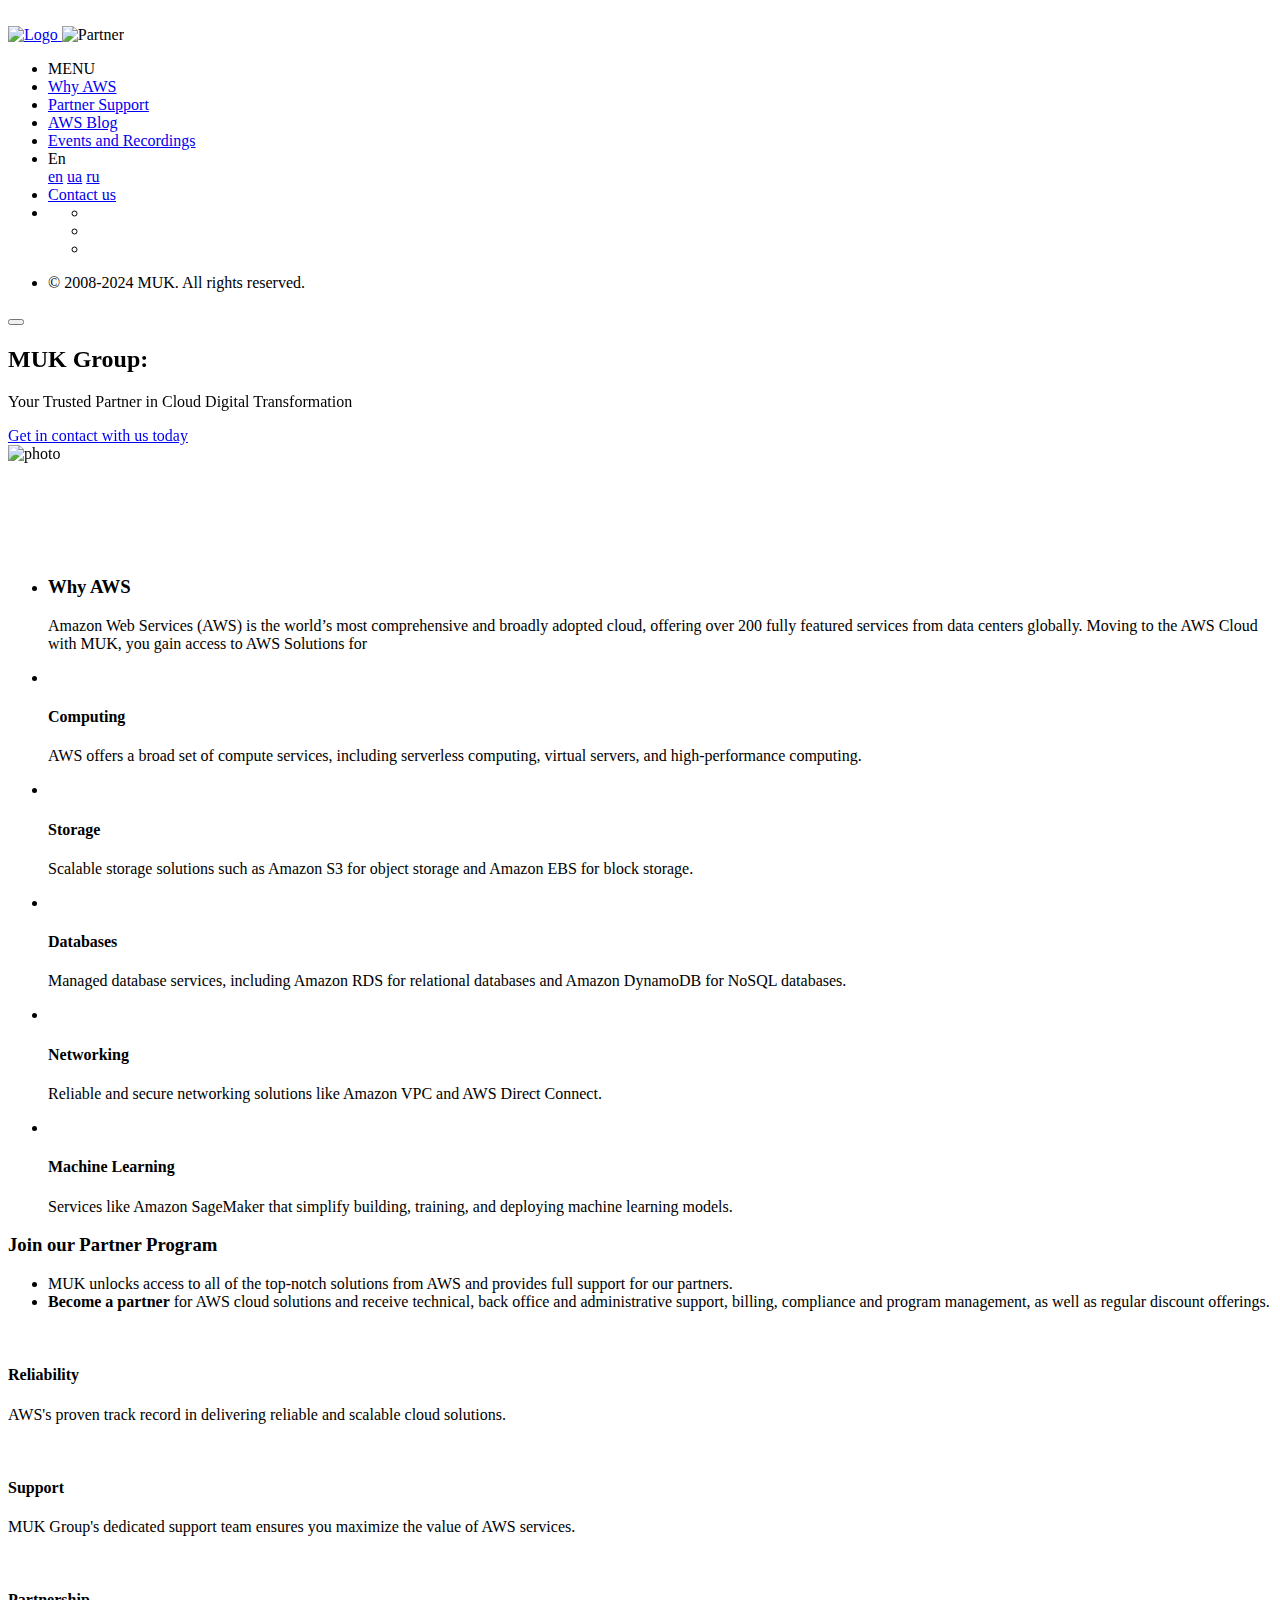
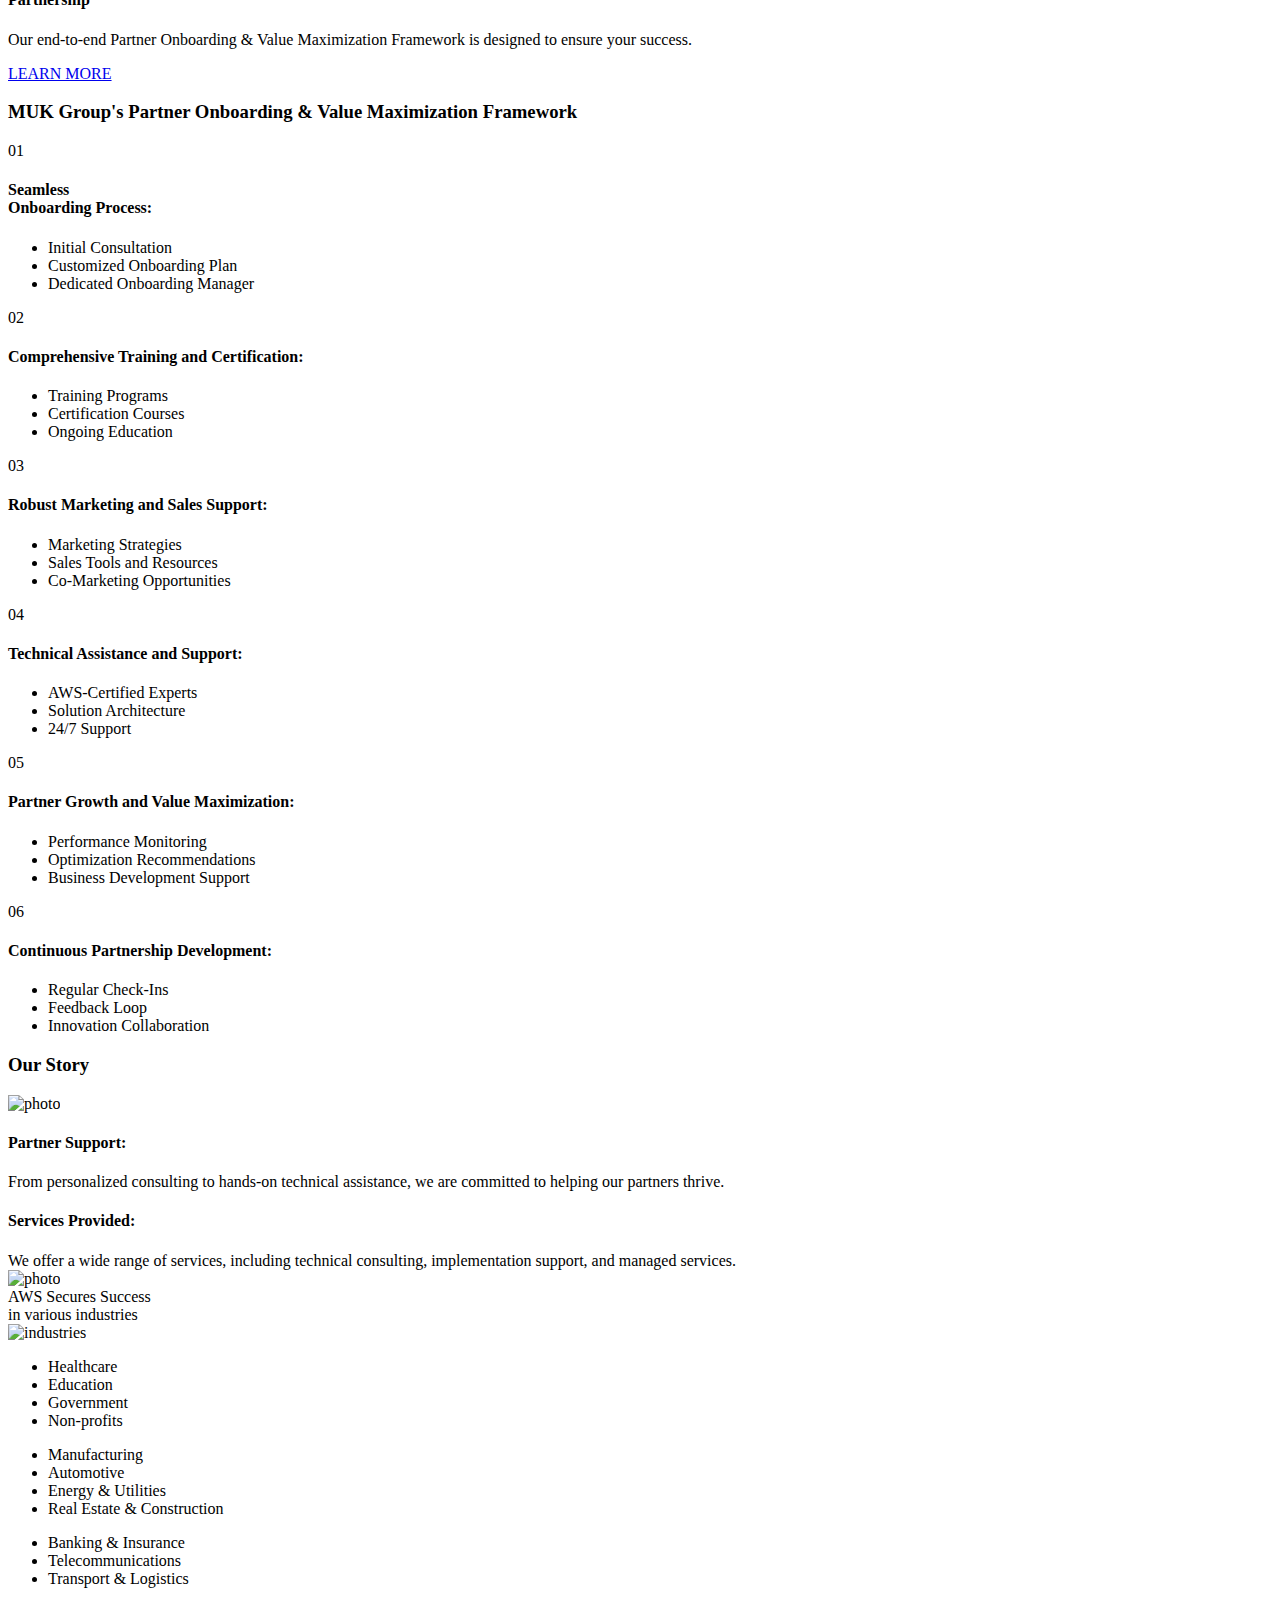
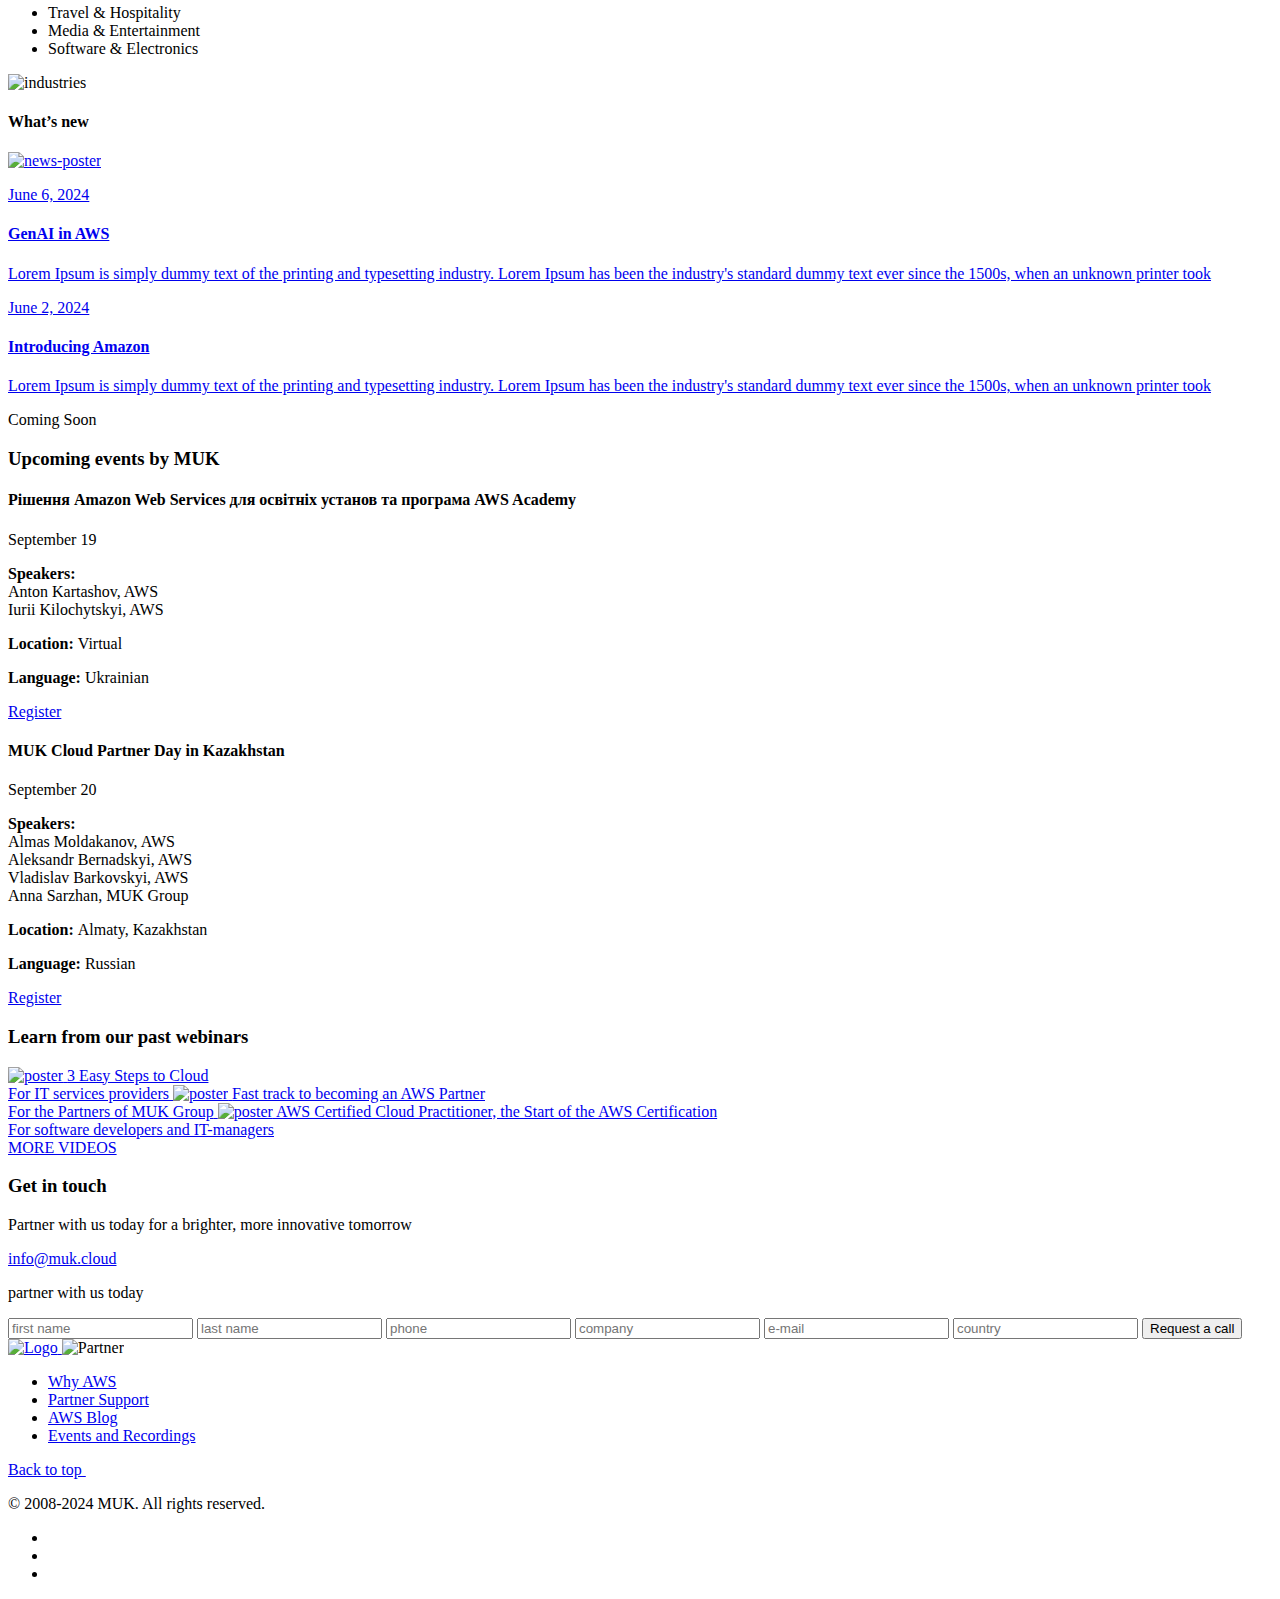
==== ru/index.html @ 234187ab "add post" ====
<!doctype html>
<html lang="en" class="">
<head>
    <meta charset="UTF-8">
    <meta name="viewport"
          content="width=device-width, user-scalable=no, initial-scale=1.0, maximum-scale=1.0, minimum-scale=1.0, viewport-fit=cover">
    <meta http-equiv="X-UA-Compatible" content="ie=edge">
    <link href="img/favicon.ico" rel="icon" sizes="32x32" type="image/icon">
    <title>MUK - Classics of distribution</title>
    <link rel="preconnect" href="https://fonts.googleapis.com">
    <link rel="preconnect" href="https://fonts.gstatic.com" crossorigin="">
    <link href="https://fonts.googleapis.com/css2?family=Space+Grotesk:wght@300..700&display=swap" rel="stylesheet">
    <link rel="stylesheet" href="https://cdn.jsdelivr.net/npm/swiper@11/swiper-bundle.min.css" />
    <link rel="stylesheet" href="css/main.css">
</head>
<body class="main">
<main class="blur_wrap">
    <div class="preloader"><img alt="" src="img/preloader.svg"></div>
    <div class="layout">
        <header class="header">
            <div class="container">
                <div class="header__logo-wrap">
                    <a href="/" class="header__logo" href="">
                        <img src="img/logo.svg" alt="Logo">
                    </a>
                    <img class="header__partners" src="img/partners.png" alt="Partner">
                </div>
                <div class="overflow"></div>
                <nav class="header__menu">
                    <ul>
                        <li class="header__menu-title mob">MENU</li>
                        <li class="header__menu-item">
                            <a class="header__link" href="#aws">Why AWS</a>
                        </li>
                        <li class="header__menu-item">
                            <a class="header__link" href="#program">Partner Support</a>
                        </li>
                        <li class="header__menu-item">
                            <a class="header__link" href="#news">AWS Blog</a>
                        </li>
                        <li class="header__menu-item">
                            <a class="header__link" href="#events">Events and Recordings</a>
                        </li>
                        <li class="header__menu-item">
                            <div class="lang__switcher">
                                <div class="lang">
                                    En
                                    <img class="lang__arrow" src="img/lang-arr.svg" alt="">
                                </div>
                                <div class="switcher">
                                    <a class="switcher__item" href="/">en</a>
                                    <a class="switcher__item" href="/ua">ua</a>
                                    <a class="switcher__item" href="/ru">ru</a>
                                </div>
                            </div>
                        </li>
                        <li class="header__menu-item">
                            <a class="header__link header__btn" href="#contact">Contact us</a>
                        </li>
                        <li class="header__menu-item header__menu-socials mob">
                            <ul class="socials">
                                <li class="social">
                                    <a class="social__link" href="https://www.facebook.com/MUKGROUP">
                                        <img class="social__img" src="img/social/fb.svg" alt="">
                                    </a>
                                </li>
                                <li class="social">
                                    <a class="social__link" href="https://twitter.com/muk_ua">
                                        <img class="social__img" src="img/social/tw.svg" alt="">
                                    </a>
                                </li>
                                <li class="social">
                                    <a class="social__link" href="https://www.youtube.com/user/MediaMuk">
                                        <img class="social__img" src="img/social/yt.svg" alt="">
                                    </a>
                                </li>
                            </ul>
                        </li>
                        <li class="header__menu-item mob">
                            <p class="copyright">© 2008-<span class="year">2024</span> MUK. All rights reserved.</p>
                        </li>
                    </ul>
                </nav>
                <button id="menu_btn" class="menu_btn">
                    <span></span>
                    <span></span>
                    <span></span>
                </button>
            </div>
        </header>
        <section id="hero" class="hero">
            <div class="container">
                <div class="swiper">
                    <div class="swiper-wrapper">
                        <div class="swiper-slide">
                            <div class="hero__slide hero__slide-1">
                                <h2 class="hero__title">MUK Group:</h2>
                                <p class="hero__text">Your Trusted Partner in Cloud Digital Transformation</p>
                                <a class="btn" href="#contact">Get in contact with us today</a>
                            </div>
                            <img class="hero__img" src="img/story-img-1.jpg" alt="photo" />
                        </div>
                        <div class="swiper-slide">
                            <div class="hero__slide hero__slide-2">
                                <h3 class="hero__title">Harness the Power of AWS</h3>
                                <p class="hero__text">to maximize impact for your customers</p>
                                <div class="hero__description-wrap">
                                    <p class="hero__description">
                                        <span class="accent">Scalability:</span> AWS provides scalable computing power, enabling businesses to grow and innovate without limitations.
                                    </p>
                                    <p class="hero__description">
                                        <span class="accent">Security:</span> With robust security features and compliance certifications, AWS ensures that data is protected, and operations are secure.
                                    </p>
                                    <p class="hero__description">
                                        <span class="accent">Innovation:</span> AWS offers a wide range of advanced technologies, like GenAI, Analytics, AI, Machine Learning, and IoT, to drive innovation and competitive advantage.
                                    </p>
                                    <a class="btn" href="#aws">Learn more about AWS</a>
                                </div>
                            </div>
                            <img class="hero__img" src="img/story-img-3.jpg" alt="photo" />
                        </div>
                        <div class="swiper-slide">
                            <div class="hero__slide hero__slide-3">
                                <h3 class="hero__title hero__title-small">Comprehensive Support and Resources from MUK Group</h3>
                                <ul class="hero__list">
                                    <li class="hero__list-item">Onboarding Support</li>
                                    <li class="hero__list-item">Training and Certification</li>
                                    <li class="hero__list-item">Marketing and Sales Support</li>
                                    <li class="hero__list-item">Technical Assistance</li>
                                </ul>
                                <a class="btn" href="#aws">More about Partner Program</a>
                            </div>
                            <img class="hero__img" src="img/story-img-2.jpg" alt="photo" />
                        </div>
                        <!-- <div class="swiper-slide">
                            <div class="hero__slide hero__slide-4">
                                <h3 class="hero__title hero__title-blog">Blog</h3>
                                <a class="btn" href="#blog">go to blog</a>
                            </div>
                            <picture class="hero__img hero__img-4">
                                <source srcset="img/webp/slider-img-4.webp" type="image/webp" />
                                <img src="img/to-webp/slider-img-4.png" alt="photo" />
                            </picture>
                        </div> -->
                    </div>
                    <div class="swiper-pagination"></div>
                </div>
            </div>
        </section>
        <section id="aws" class="aws">
            <div class="container">
                <ul class="aws__wrap">
                    <li class="aws__item">
                        <h3 class="section__title">Why AWS</h3>
                        <p class="aws__text">Amazon Web Services (AWS) is the world’s most comprehensive and broadly adopted cloud, offering over 200 fully featured services from data centers globally. Moving to the AWS Cloud with MUK, you gain access to AWS Solutions for</p>
                    </li>
                    <li class="aws__item">
                        <img class="aws__img" src="img/aws-img-1.png" alt="">
                        <h4 class="aws__title">Computing</h4>
                        <p class="aws__text">AWS offers a broad set of compute services, including serverless computing, virtual servers, and high-performance computing.</p>
                    </li>
                    <li class="aws__item">
                        <img class="aws__img" src="img/aws-img-2.png" alt="">
                        <h4 class="aws__title">Storage</h4>
                        <p class="aws__text">Scalable storage solutions such as Amazon S3 for object storage and Amazon EBS for block storage.</p>
                    </li>
                    <li class="aws__item">
                        <img class="aws__img" src="img/aws-img-3.png" alt="">
                        <h4 class="aws__title">Databases</h4>
                        <p class="aws__text">Managed database services, including Amazon RDS for relational databases and Amazon DynamoDB for NoSQL databases.</p>
                    </li>
                    <li class="aws__item">
                        <img class="aws__img" src="img/aws-img-4.png" alt="">
                        <h4 class="aws__title">Networking</h4>
                        <p class="aws__text">Reliable and secure networking solutions like Amazon VPC and AWS Direct Connect.</p>
                    </li>
                    <li class="aws__item">
                        <img class="aws__img" src="img/aws-img-5.png" alt="">
                        <h4 class="aws__title">Machine Learning</h4>
                        <p class="aws__text">Services like Amazon SageMaker that simplify building, training, and deploying machine learning models.</p>
                    </li>
                </ul>
            </div>
        </section>
        <section id="program" class="program">
            <div class="container">
                <div class="program__title">
                    <h3 class="section__title">Join our Partner Program</h3>
                    <div class="program__desc">
                        <ul>
                            <li>MUK unlocks access to all of the top-notch solutions from AWS and provides full support for our partners.</li>
                            <li><strong>Become a partner</strong> for AWS cloud solutions and receive technical, back office and administrative support, billing, compliance and program management, as well as regular discount offerings.</li>
                        </ul>
                    </div>
                </div>
                <div class="programs">
                    <div class="programs__item">
                        <img class="programs__item-img" src="img/programs-img-1.svg" alt="">
                        <h4 class="programs__item-title">Reliability</h4>
                        <p class="programs__item-text">AWS's proven track record in delivering reliable and scalable cloud solutions.</p>
                    </div>
                    <div class="programs__item">
                        <img class="programs__item-img" src="img/programs-img-2.svg" alt="">
                        <h4 class="programs__item-title">Support</h4>
                        <p class="programs__item-text">MUK Group's dedicated support team ensures you maximize the value of AWS services.</p>
                    </div>
                    <div class="programs__item">
                        <img class="programs__item-img" src="img/programs-img-3.svg" alt="">
                        <h4 class="programs__item-title">Partnership</h4>
                        <p class="programs__item-text">Our end-to-end Partner Onboarding & Value Maximization Framework is designed to ensure your success.</p>
                    </div>
                    <!-- <div class="programs__item"> -->
                        <a href="https://muksubscription-my.sharepoint.com/:p:/g/personal/pem_corp_muk_ua/EdEtdNfd3p1PqbN_0kCFxdkB5-fN3Gbi61ZU64SnehT67Q?e=J96WIm" target="_blank" class="programs__btn">
                            <span>LEARN MORE</span>
                        </a>
                    <!-- </div> -->
                </div>
            </div>
        </section>
        <section id="onboarding" class="onboarding">
            <div class="container">
                <h3 class="section__title">MUK Group's Partner Onboarding & Value Maximization Framework</h3>
                <div class="onboarding__wrap">
                    <div class="onboarding__item">
                        <p class="onboarding__item-numb">01</p>
                        <h4 class="onboarding__item-title">Seamless<br> Onboarding Process:</h4>
                        <ul class="onboarding__item-list">
                            <li>Initial Consultation</li>
                            <li>Customized Onboarding Plan</li>
                            <li>Dedicated Onboarding Manager</li>
                        </ul>
                    </div>
                    <div class="onboarding__line">
                        <span class="onboarding__item-dot onboarding__item-dot-l"></span>
                        <span class="onboarding__item-dot onboarding__item-dot-r"></span>
                    </div>
                    <div class="onboarding__item">
                        <p class="onboarding__item-numb">02</p>
                        <h4 class="onboarding__item-title">Comprehensive Training and Certification:</h4>
                        <ul class="onboarding__item-list">
                            <li>Training Programs</li>
                            <li>Certification Courses</li>
                            <li>Ongoing Education</li>
                        </ul>
                    </div>
                    <div class="onboarding__line desc">
                        <span class="onboarding__item-dot onboarding__item-dot-l"></span>
                        <span class="onboarding__item-dot onboarding__item-dot-r"></span>
                    </div>
                    <div class="onboarding__line-horizontal tablet onboarding__line-horizontal-1"></div>
                    <div class="onboarding__line mob">
                        <span class="onboarding__item-dot onboarding__item-dot-l"></span>
                        <span class="onboarding__item-dot onboarding__item-dot-r"></span>
                    </div>
                    <div class="onboarding__item">
                        <p class="onboarding__item-numb">03</p>
                        <h4 class="onboarding__item-title">Robust Marketing and Sales Support:</h4>
                        <ul class="onboarding__item-list">
                            <li>Marketing Strategies</li>
                            <li>Sales Tools and Resources</li>
                            <li>Co-Marketing Opportunities</li>
                        </ul>
                    </div>
                    <div class="onboarding__line-horizontal desc"></div>
                    <div class="onboarding__line tablet">
                        <span class="onboarding__item-dot onboarding__item-dot-l"></span>
                        <span class="onboarding__item-dot onboarding__item-dot-r"></span>
                    </div>
                    <div class="onboarding__line mob">
                        <span class="onboarding__item-dot onboarding__item-dot-l"></span>
                        <span class="onboarding__item-dot onboarding__item-dot-r"></span>
                    </div>
                    <div class="onboarding__item">
                        <p class="onboarding__item-numb">04</p>
                        <h4 class="onboarding__item-title">Technical Assistance and Support:</h4>
                        <ul class="onboarding__item-list">
                            <li>AWS-Certified Experts</li>
                            <li>Solution Architecture</li>
                            <li>24/7 Support</li>
                        </ul>
                    </div>
                    <div class="onboarding__line desc">
                        <span class="onboarding__item-dot onboarding__item-dot-l"></span>
                        <span class="onboarding__item-dot onboarding__item-dot-r"></span>
                    </div>
                    <div class="onboarding__line-horizontal tablet onboarding__line-horizontal-2"></div>
                    <div class="onboarding__line mob">
                        <span class="onboarding__item-dot onboarding__item-dot-l"></span>
                        <span class="onboarding__item-dot onboarding__item-dot-r"></span>
                    </div>
                    <div class="onboarding__item">
                        <p class="onboarding__item-numb">05</p>
                        <h4 class="onboarding__item-title">Partner Growth and Value Maximization:</h4>
                        <ul class="onboarding__item-list">
                            <li>Performance Monitoring</li>
                            <li>Optimization Recommendations</li>
                            <li>Business Development Support</li>
                        </ul>
                    </div>
                    <div class="onboarding__line">
                        <span class="onboarding__item-dot onboarding__item-dot-l"></span>
                        <span class="onboarding__item-dot onboarding__item-dot-r"></span>
                    </div>
                    <div class="onboarding__item">
                        <p class="onboarding__item-numb">06</p>
                        <h4 class="onboarding__item-title">Continuous Partnership Development:</h4>
                        <ul class="onboarding__item-list">
                            <li>Regular Check-Ins</li>
                            <li>Feedback Loop</li>
                            <li>Innovation Collaboration</li>
                        </ul>
                    </div>
                </div>
            </div>
        </section>
        <section id="story" class="story">
            <div class="container">
                <h3 class="section__title">Our Story</h3>
                <div class="story__wrap">
                    <div class="story__wrap-lc">
                        <img class="story__img" src="img/story-img-4.jpg" alt="photo">
                        <div class="story__desc">
                            <h4 class="story__desc-title">Partner Support:</h4>
                            <div class="story__desc-text">From personalized consulting to hands-on technical assistance, we are committed to helping our partners thrive.</div>
                        </div>
                    </div>
                    <div class="story__wrap-rc">
                        <div class="story__desc">
                            <h4 class="story__desc-title">Services Provided:</h4>
                            <div class="story__desc-text">We offer a wide range of services, including technical consulting, implementation support, and managed services.</div>
                        </div>
                        <img class="story__img" src="img/story-img-5.jpg" alt="photo">
                    </div>
                </div>
            </div>
        </section>
        <section id="industries" class="industries">
            <div class="container">
                <div class="industries__wrap">
                    <div class="industries__title">
                        <div class="section__title">AWS Secures Success</div>
                        <div class="section__subtitle">in various industries</div>
                        <img class="industries__img desc" src="img/industries-img.png" alt="industries">
                    </div>
                    <div class="industries__lists">
                        <ul class="industries__list">
                            <li>Healthcare</li>
                            <li>Education</li>
                            <li>Government</li>
                            <li>Non-profits</li>
                        </ul>
                        <ul class="industries__list">
                            <li>Manufacturing</li>
                            <li>Automotive</li>
                            <li>Energy & Utilities</li>
                            <li>Real Estate & Construction</li>
                        </ul>
                        <ul class="industries__list">
                            <li>Banking & Insurance</li>
                            <li>Telecommunications</li>
                            <li>Transport & Logistics</li>
                        </ul>
                        <ul class="industries__list">
                            <li>Travel & Hospitality</li>
                            <li>Media & Entertainment</li>
                            <li>Software & Electronics</li>
                        </ul>
                    </div>
                    <img class="industries__img tablet" src="img/industries-img.png" alt="industries">
                </div>
            </div>
        </section>
        <section id="news" class="news">
            <div class="container">
                <h4 class="section__title">What’s new</h4>
                <div class="news__wrap">
                    <a href="/" class="news__item">
                        <img class="news__item-poster" src="img/news-poster.jpg" alt="news-poster">
                        <div class="news__item-wrap">
                            <p class="news__item-date">June 6, 2024</p>
                            <h4 class="news__item-title">GenAI in AWS</h4>
                            <p class="news__item-text">Lorem Ipsum is simply dummy text of the printing and typesetting industry. Lorem Ipsum has been the industry's standard dummy text ever since the 1500s, when an unknown printer took</p>
                        </div>
                    </a>
                    <a href="/" class="news__item">
                        <div class="news__item-wrap">
                            <p class="news__item-date">June 2, 2024</p>
                            <h4 class="news__item-title">Introducing Amazon </h4>
                            <p class="news__item-text">Lorem Ipsum is simply dummy text of the printing and typesetting industry. Lorem Ipsum has been the industry's standard dummy text ever since the 1500s, when an unknown printer took</p>
                        </div>
                    </a>
                    <p class="news__soon">Coming Soon</p>
                </div>
            </div>
        </section>
        <section id="events" class="events">
            <div class="container">
                <h3 class="section__title">Upcoming events by MUK</h3>
                <div class="events__wrap">
                    <div class="event">
                        <div class="event__head">
                            <h4 class="event__title">Рішення Amazon Web Services для освітніх установ та програма AWS Academy</h4>
                            <p class="event__date">September 19</p>
                        </div>
                        <div class="event__body">
                            <p class="event__body-item">
                                <strong>Speakers:</strong><br>
                                Anton Kartashov, AWS<br>
                                Iurii Kilochytskyi, AWS
                            </p>
                            <p class="event__body-item">
                                <strong>Location: </strong>Virtual
                            </p>
                            <p class="event__body-item">
                                <strong>Language: </strong>Ukrainian
                            </p>
                            <div class="event__btn">
                                <a href="https://cloud.muk.ua/forms/webinar_AWS_Education/" target="_blank" class="btn">Register</a>
                            </div>
                        </div>
                    </div>
                    <div class="event">
                        <div class="event__head">
                            <h4 class="event__title">MUK Cloud Partner Day in Kazakhstan</h4>
                            <p class="event__date">September 20</p>
                        </div>
                        <div class="event__body">
                            <p class="event__body-item">
                                <strong>Speakers:</strong><br>
                                Almas Moldakanov, AWS<br>
                                Aleksandr Bernadskyi, AWS<br>
                                Vladislav Barkovskyi, AWS<br>
                                Anna Sarzhan, MUK Group
                            </p>
                            <p class="event__body-item">
                                <strong>Location: </strong>Almaty, Kazakhstan
                            </p>
                            <p class="event__body-item">
                                <strong>Language: </strong>Russian
                            </p>
                            <div class="event__btn">
                                <a href="https://cloud.muk.kz/forms/event_MUK_Cloud_Partner_Day_Kazakhstan_20_09_2024/" target="_blank" class="btn">Register</a>
                            </div>
                        </div>
                    </div>
                </div>
            </div>
        </section>
        <section id="webinars" class="webinars">
            <div class="container">
                <h3 class="section__title">Learn from our past webinars</h3>
                <div class="webinars__wrap">
                    <a href="https://www.youtube.com/watch?v=uBOk2qNlvO0" target="_blank" class="webinar">
                        <img class="webinar__poster" src="img/webinar-1.png" alt="poster">
                        <span class="webinar__title">3 Easy Steps to Cloud<br>
                            For IT services providers</span>
                    </a>
                    <a href="https://www.youtube.com/watch?v=GzRq-8MvQKo" target="_blank" class="webinar">
                        <img class="webinar__poster" src="img/webinar-2.png" alt="poster">
                        <span class="webinar__title">Fast track to becoming an AWS Partner<br>
                            For the Partners of MUK Group</span>
                    </a>
                    <a href="https://www.youtube.com/watch?v=m16ZLlcIFaA" target="_blank" class="webinar">
                        <img class="webinar__poster" src="img/webinar-3.png" alt="poster">
                        <span class="webinar__title">AWS Certified Cloud Practitioner, the Start of the AWS Certification<br>
                            For software developers and IT-managers</span>
                    </a>
                </div>
                <div class="webinars__btn">
                    <a href="https://www.youtube.com/@MediaMuk" class="btn">MORE VIDEOS</a>
                </div>
            </div>
        </section>
        <section id="contact" class="contact">
            <div class="container">
                <div class="contact__wrap">
                    <div class="contact__left">
                        <h3 class="section__title">Get in touch</h3>
                        <p class="contact__text">Partner with us today for a brighter, more innovative tomorrow</p>
                        <a href="mailto:info@muk.cloud" class="contact__mail">info@muk.cloud</a>
                    </div>
                    <div></div>
                    <form class="form" action="">
                        <p class="form__title">partner with us today</p>
                        <label class="input__wrap">
                            <input class="input" type="text" placeholder="first name">
                        </label>
                        <label class="input__wrap">
                            <input class="input" type="text" placeholder="last name">
                        </label>
                        <label class="input__wrap">
                            <input class="input" type="tel" placeholder="phone">
                        </label>
                        <label class="input__wrap">
                            <input class="input" type="text" placeholder="company">
                        </label>
                        <label class="input__wrap">
                            <input class="input" type="email" placeholder="e-mail">
                        </label>
                        <label class="input__wrap">
                            <input class="input" type="text" placeholder="country">
                        </label>
                        <button class="btn">Request a call</button>
                    </form>
                </div>
            </div>
        </section>
        <footer class="footer">
            <div class="container">
                <div class="footer__top">
                    <div class="footer__logo-wrap">
                        <a href="/" class="footer__logo" href="">
                            <img src="img/logo.svg" alt="Logo">
                        </a>
                        <img class="footer__partners" src="img/partners.png" alt="Partner">
                    </div>
                    <nav class="footer__menu">
                        <ul>
                            <li class="footer__menu-item">
                                <a class="footer__link" href="#aws">Why AWS</a>
                            </li>
                            <li class="footer__menu-item">
                                <a class="footer__link" href="#program">Partner Support</a>
                            </li>
                            <li class="footer__menu-item">
                                <a class="footer__link" href="#news">AWS Blog</a>
                            </li>
                            <li class="footer__menu-item">
                                <a class="footer__link" href="#events">Events and Recordings</a>
                            </li>
                        </ul>
                    </nav>
                    <a class="footer__link" href="#hero">
                        Back to top
                        <img class="toTop__arrow" src="img/lang-arr.svg" alt="">
                    </a>
                </div>
                <div class="footer__bottom">
                    <p class="copyright">© 2008-<span class="year">2024</span> MUK. All rights reserved.</p>
                    <ul class="socials">
                        <li class="social">
                            <a class="social__link" href="https://www.facebook.com/MUKGROUP">
                                <img class="social__img" src="img/social/fb.svg" alt="">
                            </a>
                        </li>
                        <li class="social">
                            <a class="social__link" href="https://twitter.com/muk_ua">
                                <img class="social__img" src="img/social/tw.svg" alt="">
                            </a>
                        </li>
                        <li class="social">
                            <a class="social__link" href="https://www.youtube.com/user/MediaMuk">
                                <img class="social__img" src="img/social/yt.svg" alt="">
                            </a>
                        </li>
                    </ul>
                </div>
            </div>
        </footer>
    </div>
</main>
<script src="js/jquery-3.7.1.min.js"></script>
<script src="js/modernizr-webp.js"></script>
<script src="https://cdn.jsdelivr.net/npm/swiper@11/swiper-bundle.min.js"></script>
<script src="js/index.js"></script>
</body>
</html>
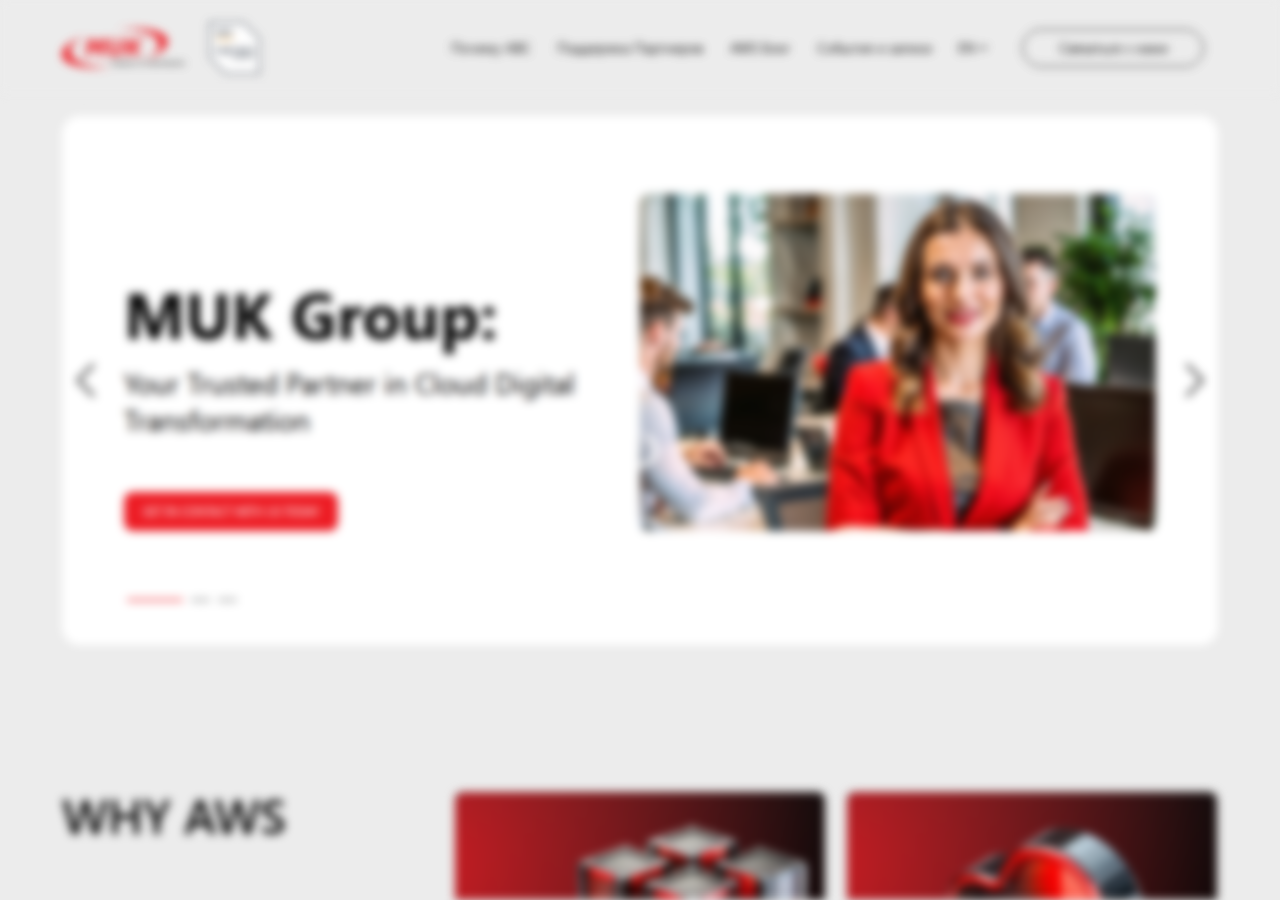
==== commit 1f1e5174: "05.10" ====
--- a/ru/index.html
+++ b/ru/index.html
@@ -5,47 +5,49 @@
     <meta name="viewport"
           content="width=device-width, user-scalable=no, initial-scale=1.0, maximum-scale=1.0, minimum-scale=1.0, viewport-fit=cover">
     <meta http-equiv="X-UA-Compatible" content="ie=edge">
-    <link href="img/favicon.ico" rel="icon" sizes="32x32" type="image/icon">
-    <title>MUK - Classics of distribution</title>
+    <link href="/img/favicon.ico" rel="icon" sizes="32x32" type="image/icon">
+    <title>Облачные Решения AWS и Услуги Поддержки | MUK Group</title>
+    <meta name="description" content="Предоставляет облачные решения AWS с комплексной технической, административной, биллинговой и программной поддержкой управления, а также эксклюзивными предложениями скидок. Повысьте эффективность своего бизнеса с помощью облачных технологий AWS | MUK Group">
+    <meta name="keywords" content="amazon cloud services aws, облачные решения, aws cloud computing, облачный сервис aws, amazon aws cloud services, aws cloud services, aws solutions, архитектура облачного решения aws, облачные решения aws, решение облачных вычислений, решение aws, облачная инфраструктура aws, облачные вычисления aws, облачные решения, aws cloud service, aws cloud platform, aws cloud products, amazon cloud solutions, aws cloud technologies, aws industry solutions, aws cloud solution, amazon web services solutions, aws cloud technology, aws что такое облачные вычисления, aws cloud environment, облачные сервисы aws, что такое облачные вычисления aws, aws computing, aws в облачных вычислениях, aws cloud compute, amazon cloud software, aws cloud system, amazon cloud provider, решения aws, aws cloud infrastructure services, aws infrastructure visualization, что такое aws в облаке вычисления, облачные технологии amazon, управляемые облачные сервисы aws, облачное решение amazon, облака aws, облачная инфраструктурная служба aws, облако amazon, сервисы aws cloud, управляемая облачная служба aws">
     <link rel="preconnect" href="https://fonts.googleapis.com">
     <link rel="preconnect" href="https://fonts.gstatic.com" crossorigin="">
     <link href="https://fonts.googleapis.com/css2?family=Space+Grotesk:wght@300..700&display=swap" rel="stylesheet">
     <link rel="stylesheet" href="https://cdn.jsdelivr.net/npm/swiper@11/swiper-bundle.min.css" />
-    <link rel="stylesheet" href="css/main.css">
+    <link rel="stylesheet" href="/css/main.css">
 </head>
 <body class="main">
 <main class="blur_wrap">
-    <div class="preloader"><img alt="" src="img/preloader.svg"></div>
+    <div class="preloader"><img alt="" src="/img/preloader.svg"></div>
     <div class="layout">
         <header class="header">
             <div class="container">
                 <div class="header__logo-wrap">
                     <a href="/" class="header__logo" href="">
-                        <img src="img/logo.svg" alt="Logo">
-                    </a>
-                    <img class="header__partners" src="img/partners.png" alt="Partner">
+                        <img src="/img/logo.svg" alt="Logo">
+                    </a>
+                    <img class="header__partners" src="/img/partners.png" alt="Partner">
                 </div>
                 <div class="overflow"></div>
                 <nav class="header__menu">
                     <ul>
-                        <li class="header__menu-title mob">MENU</li>
+                        <li class="header__menu-title mob">Меню</li>
                         <li class="header__menu-item">
-                            <a class="header__link" href="#aws">Why AWS</a>
+                            <a class="header__link" href="#aws">Почему АВС</a>
                         </li>
                         <li class="header__menu-item">
-                            <a class="header__link" href="#program">Partner Support</a>
+                            <a class="header__link" href="#program">Поддержка Партнеров</a>
                         </li>
                         <li class="header__menu-item">
-                            <a class="header__link" href="#news">AWS Blog</a>
+                            <a class="header__link" href="#news">AWS Блог</a>
                         </li>
                         <li class="header__menu-item">
-                            <a class="header__link" href="#events">Events and Recordings</a>
+                            <a class="header__link" href="#events">События и записи</a>
                         </li>
                         <li class="header__menu-item">
                             <div class="lang__switcher">
                                 <div class="lang">
                                     En
-                                    <img class="lang__arrow" src="img/lang-arr.svg" alt="">
+                                    <img class="lang__arrow" src="/img/lang-arr.svg" alt="">
                                 </div>
                                 <div class="switcher">
                                     <a class="switcher__item" href="/">en</a>
@@ -55,23 +57,23 @@
                             </div>
                         </li>
                         <li class="header__menu-item">
-                            <a class="header__link header__btn" href="#contact">Contact us</a>
+                            <a class="header__link header__btn" href="#contact">Связаться с нами</a>
                         </li>
                         <li class="header__menu-item header__menu-socials mob">
                             <ul class="socials">
                                 <li class="social">
                                     <a class="social__link" href="https://www.facebook.com/MUKGROUP">
-                                        <img class="social__img" src="img/social/fb.svg" alt="">
+                                        <img class="social__img" src="/img/social/fb.svg" alt="">
                                     </a>
                                 </li>
                                 <li class="social">
                                     <a class="social__link" href="https://twitter.com/muk_ua">
-                                        <img class="social__img" src="img/social/tw.svg" alt="">
+                                        <img class="social__img" src="/img/social/tw.svg" alt="">
                                     </a>
                                 </li>
                                 <li class="social">
                                     <a class="social__link" href="https://www.youtube.com/user/MediaMuk">
-                                        <img class="social__img" src="img/social/yt.svg" alt="">
+                                        <img class="social__img" src="/img/social/yt.svg" alt="">
                                     </a>
                                 </li>
                             </ul>
@@ -98,11 +100,11 @@
                                 <p class="hero__text">Your Trusted Partner in Cloud Digital Transformation</p>
                                 <a class="btn" href="#contact">Get in contact with us today</a>
                             </div>
-                            <img class="hero__img" src="img/story-img-1.jpg" alt="photo" />
+                            <img class="hero__img" src="/img/story-img-1.jpg" alt="photo" />
                         </div>
                         <div class="swiper-slide">
                             <div class="hero__slide hero__slide-2">
-                                <h3 class="hero__title">Harness the Power of AWS</h3>
+                                <h3 class="hero__title hero__title-small">Harness the Power of AWS</h3>
                                 <p class="hero__text">to maximize impact for your customers</p>
                                 <div class="hero__description-wrap">
                                     <p class="hero__description">
@@ -117,7 +119,7 @@
                                     <a class="btn" href="#aws">Learn more about AWS</a>
                                 </div>
                             </div>
-                            <img class="hero__img" src="img/story-img-3.jpg" alt="photo" />
+                            <img class="hero__img" src="/img/story-img-3.jpg" alt="photo" />
                         </div>
                         <div class="swiper-slide">
                             <div class="hero__slide hero__slide-3">
@@ -130,7 +132,7 @@
                                 </ul>
                                 <a class="btn" href="#aws">More about Partner Program</a>
                             </div>
-                            <img class="hero__img" src="img/story-img-2.jpg" alt="photo" />
+                            <img class="hero__img" src="/img/story-img-2.jpg" alt="photo" />
                         </div>
                         <!-- <div class="swiper-slide">
                             <div class="hero__slide hero__slide-4">
@@ -138,12 +140,14 @@
                                 <a class="btn" href="#blog">go to blog</a>
                             </div>
                             <picture class="hero__img hero__img-4">
-                                <source srcset="img/webp/slider-img-4.webp" type="image/webp" />
-                                <img src="img/to-webp/slider-img-4.png" alt="photo" />
+                                <source srcset="/img/webp/slider-img-4.webp" type="image/webp" />
+                                <img src="/img/to-webp/slider-img-4.png" alt="photo" />
                             </picture>
                         </div> -->
                     </div>
                     <div class="swiper-pagination"></div>
+                    <div class="swiper-button-next"></div>
+                    <div class="swiper-button-prev"></div>
                 </div>
             </div>
         </section>
@@ -155,27 +159,27 @@
                         <p class="aws__text">Amazon Web Services (AWS) is the world’s most comprehensive and broadly adopted cloud, offering over 200 fully featured services from data centers globally. Moving to the AWS Cloud with MUK, you gain access to AWS Solutions for</p>
                     </li>
                     <li class="aws__item">
-                        <img class="aws__img" src="img/aws-img-1.png" alt="">
+                        <img class="aws__img" src="/img/aws-img-1.png" alt="">
                         <h4 class="aws__title">Computing</h4>
                         <p class="aws__text">AWS offers a broad set of compute services, including serverless computing, virtual servers, and high-performance computing.</p>
                     </li>
                     <li class="aws__item">
-                        <img class="aws__img" src="img/aws-img-2.png" alt="">
+                        <img class="aws__img" src="/img/aws-img-2.png" alt="">
                         <h4 class="aws__title">Storage</h4>
                         <p class="aws__text">Scalable storage solutions such as Amazon S3 for object storage and Amazon EBS for block storage.</p>
                     </li>
                     <li class="aws__item">
-                        <img class="aws__img" src="img/aws-img-3.png" alt="">
+                        <img class="aws__img" src="/img/aws-img-3.png" alt="">
                         <h4 class="aws__title">Databases</h4>
                         <p class="aws__text">Managed database services, including Amazon RDS for relational databases and Amazon DynamoDB for NoSQL databases.</p>
                     </li>
                     <li class="aws__item">
-                        <img class="aws__img" src="img/aws-img-4.png" alt="">
+                        <img class="aws__img" src="/img/aws-img-4.png" alt="">
                         <h4 class="aws__title">Networking</h4>
                         <p class="aws__text">Reliable and secure networking solutions like Amazon VPC and AWS Direct Connect.</p>
                     </li>
                     <li class="aws__item">
-                        <img class="aws__img" src="img/aws-img-5.png" alt="">
+                        <img class="aws__img" src="/img/aws-img-5.png" alt="">
                         <h4 class="aws__title">Machine Learning</h4>
                         <p class="aws__text">Services like Amazon SageMaker that simplify building, training, and deploying machine learning models.</p>
                     </li>
@@ -195,22 +199,22 @@
                 </div>
                 <div class="programs">
                     <div class="programs__item">
-                        <img class="programs__item-img" src="img/programs-img-1.svg" alt="">
+                        <img class="programs__item-img" src="/img/programs-img-1.svg" alt="">
                         <h4 class="programs__item-title">Reliability</h4>
                         <p class="programs__item-text">AWS's proven track record in delivering reliable and scalable cloud solutions.</p>
                     </div>
                     <div class="programs__item">
-                        <img class="programs__item-img" src="img/programs-img-2.svg" alt="">
+                        <img class="programs__item-img" src="/img/programs-img-2.svg" alt="">
                         <h4 class="programs__item-title">Support</h4>
                         <p class="programs__item-text">MUK Group's dedicated support team ensures you maximize the value of AWS services.</p>
                     </div>
                     <div class="programs__item">
-                        <img class="programs__item-img" src="img/programs-img-3.svg" alt="">
+                        <img class="programs__item-img" src="/img/programs-img-3.svg" alt="">
                         <h4 class="programs__item-title">Partnership</h4>
                         <p class="programs__item-text">Our end-to-end Partner Onboarding & Value Maximization Framework is designed to ensure your success.</p>
                     </div>
                     <!-- <div class="programs__item"> -->
-                        <a href="https://muksubscription-my.sharepoint.com/:p:/g/personal/pem_corp_muk_ua/EdEtdNfd3p1PqbN_0kCFxdkB5-fN3Gbi61ZU64SnehT67Q?e=J96WIm" target="_blank" class="programs__btn">
+                        <a href="https://muksubscription-my.sharepoint.com/:b:/g/personal/pem_corp_muk_ua/EYVrD6OaDtVOq8iXVMzDdJEB2cJ1yJeqWO0C4jX8N1lMSA?e=IUnisT" target="_blank" class="programs__btn">
                             <span>LEARN MORE</span>
                         </a>
                     <!-- </div> -->
@@ -318,7 +322,7 @@
                 <h3 class="section__title">Our Story</h3>
                 <div class="story__wrap">
                     <div class="story__wrap-lc">
-                        <img class="story__img" src="img/story-img-4.jpg" alt="photo">
+                        <img class="story__img" src="/img/story-img-4.jpg" alt="photo">
                         <div class="story__desc">
                             <h4 class="story__desc-title">Partner Support:</h4>
                             <div class="story__desc-text">From personalized consulting to hands-on technical assistance, we are committed to helping our partners thrive.</div>
@@ -329,7 +333,7 @@
                             <h4 class="story__desc-title">Services Provided:</h4>
                             <div class="story__desc-text">We offer a wide range of services, including technical consulting, implementation support, and managed services.</div>
                         </div>
-                        <img class="story__img" src="img/story-img-5.jpg" alt="photo">
+                        <img class="story__img" src="/img/story-img-5.jpg" alt="photo">
                     </div>
                 </div>
             </div>
@@ -340,7 +344,7 @@
                     <div class="industries__title">
                         <div class="section__title">AWS Secures Success</div>
                         <div class="section__subtitle">in various industries</div>
-                        <img class="industries__img desc" src="img/industries-img.png" alt="industries">
+                        <img class="industries__img desc" src="/img/industries-img.png" alt="industries">
                     </div>
                     <div class="industries__lists">
                         <ul class="industries__list">
@@ -366,7 +370,7 @@
                             <li>Software & Electronics</li>
                         </ul>
                     </div>
-                    <img class="industries__img tablet" src="img/industries-img.png" alt="industries">
+                    <img class="industries__img tablet" src="/img/industries-img.png" alt="industries">
                 </div>
             </div>
         </section>
@@ -374,12 +378,12 @@
             <div class="container">
                 <h4 class="section__title">What’s new</h4>
                 <div class="news__wrap">
-                    <a href="/" class="news__item">
-                        <img class="news__item-poster" src="img/news-poster.jpg" alt="news-poster">
+                    <a href="blog/computer-intelligence.html" class="news__item">
+                        <img class="news__item-poster" src="/img/news-poster.jpg" alt="news-poster">
                         <div class="news__item-wrap">
-                            <p class="news__item-date">June 6, 2024</p>
-                            <h4 class="news__item-title">GenAI in AWS</h4>
-                            <p class="news__item-text">Lorem Ipsum is simply dummy text of the printing and typesetting industry. Lorem Ipsum has been the industry's standard dummy text ever since the 1500s, when an unknown printer took</p>
+                            <p class="news__item-date">October 10, 2024</p>
+                            <h4 class="news__item-title">Computer Intelligence: Generative Artificial Intelligence in AWS Solutions</h4>
+                            <p class="news__item-text">Artificial intelligence is gradually penetrating our lives in almost all spheres. A new development is generative artificial intelligence (GenAi), which allows not just the systematization and processing of information but also the creation of content. Let's understand what GenAi is and what Amazon Web Services can offer in this direction now.</p>
                         </div>
                     </a>
                     <a href="/" class="news__item">
@@ -451,17 +455,17 @@
                 <h3 class="section__title">Learn from our past webinars</h3>
                 <div class="webinars__wrap">
                     <a href="https://www.youtube.com/watch?v=uBOk2qNlvO0" target="_blank" class="webinar">
-                        <img class="webinar__poster" src="img/webinar-1.png" alt="poster">
+                        <img class="webinar__poster" src="/img/webinar-1.png" alt="poster">
                         <span class="webinar__title">3 Easy Steps to Cloud<br>
                             For IT services providers</span>
                     </a>
                     <a href="https://www.youtube.com/watch?v=GzRq-8MvQKo" target="_blank" class="webinar">
-                        <img class="webinar__poster" src="img/webinar-2.png" alt="poster">
+                        <img class="webinar__poster" src="/img/webinar-2.png" alt="poster">
                         <span class="webinar__title">Fast track to becoming an AWS Partner<br>
                             For the Partners of MUK Group</span>
                     </a>
                     <a href="https://www.youtube.com/watch?v=m16ZLlcIFaA" target="_blank" class="webinar">
-                        <img class="webinar__poster" src="img/webinar-3.png" alt="poster">
+                        <img class="webinar__poster" src="/img/webinar-3.png" alt="poster">
                         <span class="webinar__title">AWS Certified Cloud Practitioner, the Start of the AWS Certification<br>
                             For software developers and IT-managers</span>
                     </a>
@@ -480,28 +484,28 @@
                         <a href="mailto:info@muk.cloud" class="contact__mail">info@muk.cloud</a>
                     </div>
                     <div></div>
-                    <form class="form" action="">
+                    <form id="contact-form" class="form">
                         <p class="form__title">partner with us today</p>
                         <label class="input__wrap">
-                            <input class="input" type="text" placeholder="first name">
+                           <input class="input" type="text" name="firstName" placeholder="first name" required>
                         </label>
                         <label class="input__wrap">
-                            <input class="input" type="text" placeholder="last name">
+                           <input class="input" type="text" name="lastName" placeholder="last name" required>
                         </label>
                         <label class="input__wrap">
-                            <input class="input" type="tel" placeholder="phone">
+                           <input class="input" type="tel" name="phone" placeholder="phone" required>
                         </label>
                         <label class="input__wrap">
-                            <input class="input" type="text" placeholder="company">
+                           <input class="input" type="text" name="company" placeholder="company">
                         </label>
                         <label class="input__wrap">
-                            <input class="input" type="email" placeholder="e-mail">
+                           <input class="input" type="email" name="email" placeholder="e-mail" required>
                         </label>
                         <label class="input__wrap">
-                            <input class="input" type="text" placeholder="country">
+                           <input class="input" type="text" name="country" placeholder="country">
                         </label>
-                        <button class="btn">Request a call</button>
-                    </form>
+                        <button type="submit" class="btn">Request a call</button>
+                    </form>                   
                 </div>
             </div>
         </section>
@@ -510,9 +514,9 @@
                 <div class="footer__top">
                     <div class="footer__logo-wrap">
                         <a href="/" class="footer__logo" href="">
-                            <img src="img/logo.svg" alt="Logo">
+                            <img src="/img/logo.svg" alt="Logo">
                         </a>
-                        <img class="footer__partners" src="img/partners.png" alt="Partner">
+                        <img class="footer__partners" src="/img/partners.png" alt="Partner">
                     </div>
                     <nav class="footer__menu">
                         <ul>
@@ -532,7 +536,7 @@
                     </nav>
                     <a class="footer__link" href="#hero">
                         Back to top
-                        <img class="toTop__arrow" src="img/lang-arr.svg" alt="">
+                        <img class="toTop__arrow" src="/img/lang-arr.svg" alt="">
                     </a>
                 </div>
                 <div class="footer__bottom">
@@ -540,17 +544,17 @@
                     <ul class="socials">
                         <li class="social">
                             <a class="social__link" href="https://www.facebook.com/MUKGROUP">
-                                <img class="social__img" src="img/social/fb.svg" alt="">
+                                <img class="social__img" src="/img/social/fb.svg" alt="">
                             </a>
                         </li>
                         <li class="social">
                             <a class="social__link" href="https://twitter.com/muk_ua">
-                                <img class="social__img" src="img/social/tw.svg" alt="">
+                                <img class="social__img" src="/img/social/tw.svg" alt="">
                             </a>
                         </li>
                         <li class="social">
                             <a class="social__link" href="https://www.youtube.com/user/MediaMuk">
-                                <img class="social__img" src="img/social/yt.svg" alt="">
+                                <img class="social__img" src="/img/social/yt.svg" alt="">
                             </a>
                         </li>
                     </ul>
@@ -559,9 +563,10 @@
         </footer>
     </div>
 </main>
-<script src="js/jquery-3.7.1.min.js"></script>
-<script src="js/modernizr-webp.js"></script>
+<script src="/js/jquery-3.7.1.min.js"></script>
+<script src="/js/modernizr-webp.js"></script>
 <script src="https://cdn.jsdelivr.net/npm/swiper@11/swiper-bundle.min.js"></script>
-<script src="js/index.js"></script>
+<script type="text/javascript" src="https://cdn.emailjs.com/dist/email.min.js"></script>
+<script src="/js/index.js"></script>
 </body>
 </html>
--- a/css/main.css
+++ b/css/main.css
@@ -0,0 +1 @@
+/*! normalize.css v8.0.1 | MIT License | github.com/necolas/normalize.css */html{line-height:1.15;-webkit-text-size-adjust:100%}body{margin:0}main{display:block}h1{font-size:2em;margin:.67em 0}hr{-webkit-box-sizing:content-box;box-sizing:content-box;height:0;overflow:visible}pre{font-family:monospace,monospace;font-size:1em}a{background-color:rgba(0,0,0,0)}abbr[title]{border-bottom:none;text-decoration:underline;-webkit-text-decoration:underline dotted;text-decoration:underline dotted}b,strong{font-weight:bolder}code,kbd,samp{font-family:monospace,monospace;font-size:1em}small{font-size:80%}sub,sup{font-size:75%;line-height:0;position:relative;vertical-align:baseline}sub{bottom:-0.25em}sup{top:-0.5em}img{border-style:none;max-width:100%;height:auto}button,input,optgroup,select,textarea{font-family:inherit;font-size:100%;line-height:1.15;margin:0}button,input{overflow:visible}button,select{text-transform:none}button,[type=button],[type=reset],[type=submit]{-webkit-appearance:button}button::-moz-focus-inner,[type=button]::-moz-focus-inner,[type=reset]::-moz-focus-inner,[type=submit]::-moz-focus-inner{border-style:none;padding:0}button:-moz-focusring,[type=button]:-moz-focusring,[type=reset]:-moz-focusring,[type=submit]:-moz-focusring{outline:1px dotted ButtonText}fieldset{padding:.35em .75em .625em}legend{-webkit-box-sizing:border-box;box-sizing:border-box;color:inherit;display:table;max-width:100%;padding:0;white-space:normal}progress{vertical-align:baseline}textarea{overflow:auto}[type=checkbox],[type=radio]{-webkit-box-sizing:border-box;box-sizing:border-box;padding:0}[type=number]::-webkit-inner-spin-button,[type=number]::-webkit-outer-spin-button{height:auto}[type=search]{-webkit-appearance:textfield;outline-offset:-2px}[type=search]::-webkit-search-decoration{-webkit-appearance:none}::-webkit-file-upload-button{-webkit-appearance:button;font:inherit}details{display:block}summary{display:list-item}template{display:none}[hidden]{display:none}@font-face{font-family:"Segoe UI";src:url("../fonts/SegoeUI-Light.woff2") format("woff2"),url("../fonts/SegoeUI-Light.woff") format("woff");font-weight:300;font-style:normal;font-display:swap}@font-face{font-family:"Segoe UI";src:url("../fonts/SegoeUI-Bold.woff2") format("woff2"),url("../fonts/SegoeUI-Bold.woff") format("woff");font-weight:bold;font-style:normal;font-display:swap}@font-face{font-family:"Segoe UI";src:url("../fonts/SegoeUI.woff2") format("woff2"),url("../fonts/SegoeUI.woff") format("woff");font-weight:normal;font-style:normal;font-display:swap}@font-face{font-family:"Segoe UI";src:url("../fonts/SegoeUI-SemiBold.woff2") format("woff2"),url("../fonts/SegoeUI-SemiBold.woff") format("woff");font-weight:600;font-style:normal;font-display:swap}*{margin:0;padding:0;-webkit-box-sizing:border-box;box-sizing:border-box;-webkit-tap-highlight-color:rgba(0,0,0,0)}img{width:100%;height:auto;display:block}body,html{min-height:100%}html{background:#ececec;color:#000;line-height:1.2;font-family:"Segoe UI",sans-serif;-webkit-font-smoothing:antialiased;scroll-behavior:smooth;font-size:.6944444444vw}html.hide{display:block}html.hide .blur_wrap{background:rgba(0,0,0,0);position:relative;-webkit-filter:none;filter:none}html.hide .preloader{opacity:0;pointer-events:none}html.add-overflow{overflow:hidden}@media screen and (min-width: 1660px){html{font-size:.625vw}}@media screen and (max-width: 1024px){html{font-size:.8333333333vw}}@media screen and (max-width: 850px){html{font-size:1.3020833333vw}}@media screen and (max-width: 650px){html{font-size:3.125vw}}a{text-decoration:none}ul{margin:0;padding:0;list-style:none}.preloader{width:5em;height:5em;position:fixed;top:0;left:0;right:0;bottom:0;margin:auto;z-index:6;-webkit-transition:opacity .3s ease;transition:opacity .3s ease}.blur_wrap{position:absolute;right:0;bottom:0;left:0;top:0;-webkit-filter:blur(5px);filter:blur(5px);width:100%;min-height:100%;z-index:5;overflow:hidden}.layout{min-height:100vh;position:relative;z-index:2;-webkit-box-sizing:border-box;box-sizing:border-box;display:-webkit-box;display:-ms-flexbox;display:flex;-webkit-box-orient:vertical;-webkit-box-direction:normal;-ms-flex-direction:column;flex-direction:column}.container{position:relative;max-width:100%;width:130rem;margin:0 auto}@media screen and (max-width: 1024px){.container{padding:0 2rem}}@media screen and (max-width: 850px){.container{padding:0 3.4rem}}@media screen and (max-width: 650px){.container{padding:0 1.5rem}}.header{width:100%;position:fixed;padding:2.5rem 0 2.2rem;background:rgba(236,236,236,.4901960784);z-index:5;-webkit-transition:all ease-in .3s;transition:all ease-in .3s}.header.scrolled{padding:1.5rem 0 1.2rem;-webkit-box-shadow:0px -3px 8px 0px #000;box-shadow:0px -3px 8px 0px #000;-webkit-backdrop-filter:blur(20px);backdrop-filter:blur(20px)}.header .container{display:-webkit-box;display:-ms-flexbox;display:flex;-webkit-box-pack:justify;-ms-flex-pack:justify;justify-content:space-between;-webkit-box-align:center;-ms-flex-align:center;align-items:center}.header__logo{max-width:13.8rem;margin-right:2.7rem}.header__logo-wrap{display:-webkit-box;display:-ms-flexbox;display:flex;-webkit-box-pack:justify;-ms-flex-pack:justify;justify-content:space-between;-webkit-box-align:center;-ms-flex-align:center;align-items:center}@media screen and (max-width: 850px){.header__logo{max-width:10.4rem;margin-right:1.3rem}}@media screen and (max-width: 650px){.header__logo{max-width:8.4rem;margin-right:4.3rem}}.header__partners{width:5.8rem}@media screen and (max-width: 850px){.header__partners{width:4.3rem}}@media screen and (max-width: 650px){.header__partners{width:3.5rem}}.header__menu-title{text-align:center;font-size:9.1rem;font-weight:700;line-height:1;color:rgba(0,0,0,.1);margin:0 0 4.4rem}.header__menu ul{display:-webkit-box;display:-ms-flexbox;display:flex;-webkit-box-align:center;-ms-flex-align:center;align-items:center;list-style:none;padding:0;margin:0}.header__menu-item{font-size:clamp(12px,1.6rem,26px);font-weight:400;line-height:1;white-space:nowrap}.header__menu-item:not(:last-child){margin:0 1.5rem}@media screen and (max-width: 850px){.header__menu-item:not(:last-child){margin:0 .7rem 0}}@media screen and (max-width: 650px){.header__menu-item:not(:last-child){margin:0 .7rem 4.4rem}}@media screen and (max-width: 650px){.header__menu-item>.copyright{font-size:12px}}@media screen and (max-width: 850px){.header__menu-item{font-size:12px}}@media(max-width: 650px){.header__menu-item{font-size:16px;margin:0 .7rem 4.4rem}}.header__menu-socials{width:72%}.header__menu-socials .socials{width:100%;-webkit-box-orient:horizontal;-webkit-box-direction:normal;-ms-flex-direction:row;flex-direction:row;-ms-flex-pack:distribute;justify-content:space-around}@media(max-width: 650px){.header__menu{display:block;position:absolute;z-index:-1;top:37px;left:0;width:100%;height:100vh;opacity:0;padding:0 1.5rem 60px;-webkit-transition:opacity ease .3s;transition:opacity ease .3s;visibility:hidden}.header__menu ul{-webkit-box-orient:vertical;-webkit-box-direction:normal;-ms-flex-direction:column;flex-direction:column;background-color:#fff;border-radius:5px;width:100%}.header__menu.active-menu{visibility:visible;z-index:9;opacity:1}}.header__link{position:relative;color:#000}.header__link:before{content:"";display:block;position:absolute;bottom:-2px;left:50%;width:0%;height:1px;background-color:#000;-webkit-transform:translateX(-50%);-ms-transform:translateX(-50%);transform:translateX(-50%);-webkit-transition:all ease-in-out .3s;transition:all ease-in-out .3s}.header__link:hover:before{width:100%}.header__btn{display:block;position:relative;color:#000;padding:1.2rem 4rem;border:1px solid #000;border-radius:5rem;-webkit-transition:all ease-in-out .3s;transition:all ease-in-out .3s}.header__btn:before{display:none}.header__btn:hover{background-color:#000;color:#fff}@media screen and (max-width: 850px){.header__btn{padding:.9rem 3.1rem}}@media screen and (max-width: 650px){.header__btn{padding:.9rem 2.1rem}}.overflow{display:none;position:fixed;top:0;left:0;width:100vw;height:100vh;background:rgba(0,0,0,.6509803922);opacity:0;-webkit-transition:opacity ease .3s;transition:opacity ease .3s;z-index:5}.overflow.active{display:block;opacity:1}.menu_btn{display:none;-webkit-box-orient:vertical;-webkit-box-direction:normal;-ms-flex-direction:column;flex-direction:column;-webkit-box-pack:start;-ms-flex-pack:start;justify-content:flex-start;-webkit-box-align:start;-ms-flex-align:start;align-items:flex-start;padding:10px 7px;border:0px solid rgba(0,0,0,0);border-radius:5px;background-color:#fff;overflow:hidden;z-index:10}@media screen and (max-width: 650px){.menu_btn{display:-webkit-box;display:-ms-flexbox;display:flex}}.menu_btn>span{display:block;width:20px;height:2px;border-radius:50px;background-color:#000;margin-bottom:6px;-webkit-transition:all ease .3s;transition:all ease .3s}.menu_btn>span:last-child{width:15px;margin-bottom:0}.menu_btn.is-active>span:nth-child(1){-webkit-transform:translateY(8px) rotate(45deg);-ms-transform:translateY(8px) rotate(45deg);transform:translateY(8px) rotate(45deg)}.menu_btn.is-active>span:nth-child(2){opacity:0;-webkit-transform:translateX(8rem);-ms-transform:translateX(8rem);transform:translateX(8rem)}.menu_btn.is-active>span:nth-child(3){width:20px;-webkit-transform:translateY(-8px) rotate(-45deg);-ms-transform:translateY(-8px) rotate(-45deg);transform:translateY(-8px) rotate(-45deg)}.lang{display:-webkit-box;display:-ms-flexbox;display:flex;-webkit-box-pack:center;-ms-flex-pack:center;justify-content:center;-webkit-box-align:center;-ms-flex-align:center;align-items:center;text-transform:uppercase;cursor:pointer}.lang__switcher{position:relative;text-transform:uppercase;margin:0 .9rem 0 0}@media screen and (max-width: 850px){.lang__switcher{margin:0}}.lang__switcher .switcher{display:-webkit-box;display:-ms-flexbox;display:flex;-webkit-box-orient:vertical;-webkit-box-direction:normal;-ms-flex-direction:column;flex-direction:column;position:absolute;left:50%;-webkit-transform:translate(-50%, 10px);-ms-transform:translate(-50%, 10px);transform:translate(-50%, 10px);padding:1rem;background:#ececec;border-radius:.5rem;-webkit-box-shadow:0px 2px 8px 0px rgba(0,0,0,.3607843137);box-shadow:0px 2px 8px 0px rgba(0,0,0,.3607843137);opacity:0;visibility:hidden;-webkit-transition:opacity ease-in .3s;transition:opacity ease-in .3s}.lang__switcher .switcher.active{display:-webkit-box;display:-ms-flexbox;display:flex;opacity:1;visibility:visible}.lang__switcher .switcher__item{position:relative;color:#000}.lang__switcher .switcher__item:not(:last-child){margin-bottom:1rem}.lang__switcher .switcher__item:before{content:"";display:block;position:absolute;bottom:-2px;left:50%;width:0%;height:1px;background-color:#000;-webkit-transform:translateX(-50%);-ms-transform:translateX(-50%);transform:translateX(-50%);-webkit-transition:all ease-in-out .3s;transition:all ease-in-out .3s}.lang__switcher .switcher__item:hover:before{width:100%}.lang__arrow{display:inline-block;width:1rem;margin-left:.4rem}.lang:before{content:"";display:block;position:absolute;bottom:-2px;left:50%;width:0%;height:1px;background-color:#000;-webkit-transform:translateX(-50%);-ms-transform:translateX(-50%);transform:translateX(-50%);-webkit-transition:all ease-in-out .3s;transition:all ease-in-out .3s}.lang:hover:before{width:100%}.accent{color:#ed1c24}.hero{padding:13rem 0 6.4rem}@media screen and (max-width: 850px){.hero{padding:10.4rem 0 0}}@media screen and (max-width: 650px){.hero{padding:9.2rem 0 0}}.hero .swiper{width:100%;overflow:visible}.hero .swiper-slide{display:-webkit-box;display:-ms-flexbox;display:flex;-webkit-box-pack:start;-ms-flex-pack:start;justify-content:flex-start;-webkit-box-align:end;-ms-flex-align:end;align-items:flex-end;height:59.6rem;padding:5rem 7rem 12.9rem;background-color:#fff;border-radius:2rem;opacity:0;-webkit-transition:all ease-in-out .3s;transition:all ease-in-out .3s}.hero .swiper-slide-active{opacity:1}@media screen and (max-width: 850px){.hero .swiper-slide{height:41rem;padding:3.8rem 3.8rem 6.5rem}}@media screen and (max-width: 650px){.hero .swiper-slide{display:-webkit-box;display:-ms-flexbox;display:flex;-webkit-box-orient:vertical;-webkit-box-direction:normal;-ms-flex-direction:column;flex-direction:column;height:56rem;padding:3.8rem 3rem 6.5rem;border-radius:5px}}.hero .swiper-button-next,.hero .swiper-button-prev{color:#000}.hero .swiper-button-next:after,.hero .swiper-button-prev:after{font-size:34px}.hero .swiper-pagination-bullets{width:auto;height:2px;bottom:5.7rem;left:6.8rem}@media screen and (max-width: 850px){.hero .swiper-pagination-bullets{bottom:3.7rem;left:3.6rem}}.hero .swiper-pagination-bullets span{height:2px;width:19px;background-color:rgba(0,0,0,.5019607843);border-radius:2px;opacity:1;-webkit-transition:all ease-in-out .3s;transition:all ease-in-out .3s}.hero .swiper-pagination-bullets span.swiper-pagination-bullet-active{width:56.4px;background-color:#ed1c24}.hero__slide{width:50%}@media screen and (max-width: 650px){.hero__slide{width:100%}}.hero__slide-2 .hero__title.hero__title-small{margin-bottom:1.5rem}.hero__slide-2 .hero__text{margin-bottom:1rem}@media screen and (max-width: 850px){.hero__slide-2 .hero__title{font-size:3.2rem}.hero__slide-2 .hero__text{font-size:1.8rem}}@media screen and (max-width: 850px){.hero__slide-2 .hero__title{font-size:2.8rem}.hero__slide-2 .hero__text{font-size:1.6rem}}.hero__title{text-align:left;font-size:7.2rem;font-weight:700;line-height:1.2;margin-bottom:1.5rem}@media screen and (max-width: 850px){.hero__title{font-size:4.94rem}}@media screen and (max-width: 650px){.hero__title{font-size:3.9rem}}.hero__title-small{text-align:left;font-size:4.8rem;font-weight:700;line-height:1.1;margin-bottom:2.9rem}@media screen and (max-width: 850px){.hero__title-small{font-size:2.8rem}}@media screen and (max-width: 650px){.hero__title-small{font-size:2.4rem}}.hero__title-blog{margin-bottom:16.1rem}.hero__text{text-align:left;font-size:3.2rem;font-weight:400;line-height:1.3;margin-bottom:6rem}@media screen and (max-width: 850px){.hero__text{font-size:2.17rem}}@media screen and (max-width: 650px){.hero__text{font-size:1.76rem;margin-bottom:4.8rem}}.hero__description{font-size:12px;font-weight:400;color:#7a7878}.hero__description-wrap{display:grid;grid-template-columns:repeat(2, 1fr);grid-gap:1.5rem 1rem;-webkit-box-pack:end;-ms-flex-pack:end;justify-content:flex-end}@media screen and (max-width: 850px){.hero__description-wrap{grid-gap:0;grid-template-columns:repeat(1, 1fr)}}.hero__description .accent{display:block;font-size:14px;font-weight:700;margin-bottom:5px}@media screen and (min-width: 1920px){.hero__description .accent{font-size:1.4rem}}@media screen and (max-width: 850px){.hero__description .accent{font-size:12px}}@media screen and (min-width: 1920px){.hero__description{font-size:1.2rem}}@media screen and (max-width: 850px){.hero__description{font-size:10px;margin-bottom:1rem}}.hero__list{margin-bottom:2.5rem}.hero__list-item{display:-webkit-box;display:-ms-flexbox;display:flex;-webkit-box-align:center;-ms-flex-align:center;align-items:center;text-align:left;font-size:2.2rem;font-weight:400;line-height:1.3}.hero__list-item:not(:last-child){margin-bottom:1rem}.hero__list-item:before{content:"";display:block;position:relative;min-width:5.5px;height:5.5px;border-radius:5.5rem;background-color:#ed1c24;margin-right:9px}@media screen and (max-width: 850px){.hero__list-item{font-size:1.6rem}}.hero__img{width:50%;border-radius:1rem;margin-left:5rem}@media screen and (max-width: 650px){.hero__img{width:100%;margin-left:0;margin-bottom:1rem;-webkit-box-ordinal-group:0;-ms-flex-order:-1;order:-1}}.btn{display:-webkit-box;display:-ms-flexbox;display:flex;-webkit-box-pack:center;-ms-flex-pack:center;justify-content:center;-ms-flex-item-align:center;align-self:center;width:214px;font-size:12px;font-weight:400;line-height:1;color:#fff;text-transform:uppercase;padding:1.5rem 0;border-radius:1rem;background:#ed1c24}@media screen and (min-width: 1920px){.btn{width:21.4rem;font-size:1.2rem}}@media screen and (max-width: 850px){.btn{width:202px;padding:1rem 0;border-radius:.3rem}}.section__title{font-size:5.4rem;font-weight:600;line-height:5.4rem;color:#000;text-transform:uppercase}@media screen and (max-width: 850px){.section__title{font-size:5rem}}@media screen and (max-width: 650px){.section__title{font-size:3.4rem;line-height:1}}.section__subtitle{font-size:2.8rem;font-weight:600;line-height:3.64rem;color:#000;text-transform:uppercase}@media screen and (max-width: 650px){.section__subtitle{font-size:2.2rem;line-height:1.5}}.aws{padding:10rem 0 6.4rem}@media screen and (max-width: 850px){.aws{padding:6.4rem 0 6.4rem}}@media screen and (max-width: 650px){.aws{padding:6.4rem 0 2.6rem}}.aws__wrap{display:grid;grid-template-columns:repeat(3, 1fr);-webkit-box-pack:center;-ms-flex-pack:center;justify-content:center;grid-gap:2.3rem}@media screen and (max-width: 850px){.aws__wrap{grid-template-columns:repeat(2, 1fr)}}@media screen and (max-width: 650px){.aws__wrap{display:-webkit-box;display:-ms-flexbox;display:flex;-webkit-box-orient:vertical;-webkit-box-direction:normal;-ms-flex-direction:column;flex-direction:column;grid-template-columns:repeat(1, 1fr);grid-template-rows:repeat(4, 1fr);grid-gap:0}}.aws__item{margin-bottom:2rem;position:relative}.aws__item:first-child{display:-webkit-box;display:-ms-flexbox;display:flex;-webkit-box-orient:vertical;-webkit-box-direction:normal;-ms-flex-direction:column;flex-direction:column;-webkit-box-pack:justify;-ms-flex-pack:justify;justify-content:space-between}.aws__item:first-child .aws__text{width:100%;letter-spacing:.07em}@media screen and (max-width: 650px){.aws__item:first-child .aws__text{margin-top:1.1rem}}.aws__item:not(:first-child){padding:2rem 1px 2.2rem 3rem;background:linear-gradient(303.66deg, #000000 5.82%, #666666 278.52%);border:.05rem solid #e5e5e5;border-radius:1rem;overflow:hidden;z-index:1}@media screen and (max-width: 850px){.aws__item:not(:first-child){padding:1.1rem 1px 2.3rem 2.4rem}}.aws__item:not(:first-child)::before{content:"";display:block;position:absolute;top:0;bottom:0;left:0;right:0;background:url("../img/events-bg.png") top center/cover no-repeat;border-radius:1rem;pointer-events:none;z-index:0;-webkit-transition:all ease-in-out .3s;transition:all ease-in-out .3s}.aws__item:hover .aws__img{margin:0 5rem 1rem auto}.aws__img{position:relative;width:32.5rem;margin:0 0 1rem auto;-webkit-transition:all ease-in-out .4s;transition:all ease-in-out .4s;z-index:1}.aws__title{position:relative;text-align:left;font-size:clamp(18px,1.8rem,28px);font-weight:700;line-height:1.2;color:#fff;margin-bottom:1.1rem;z-index:1}.aws__text{position:relative;width:80%;text-align:left;font-size:clamp(14px,1.4rem,24px);font-weight:400;line-height:1.3;letter-spacing:.1em;color:#7a7878;z-index:1}@media(max-width: 650px){.aws__text{font-size:12px;line-height:1.4}}.program{padding:13.8rem 0 0}@media screen and (max-width: 850px){.program{padding:7.5rem 0 0}}@media screen and (max-width: 650px){.program{padding:3rem 0 0}}.program__title{width:100%;display:-webkit-box;display:-ms-flexbox;display:flex;-webkit-box-pack:justify;-ms-flex-pack:justify;justify-content:space-between;-webkit-box-align:start;-ms-flex-align:start;align-items:start}@media screen and (max-width: 850px){.program__title{-webkit-box-orient:vertical;-webkit-box-direction:normal;-ms-flex-direction:column;flex-direction:column}}.program .section__title{max-width:30.7%}@media screen and (max-width: 850px){.program .section__title{max-width:40%}}@media screen and (max-width: 650px){.program .section__title{max-width:80%}}.program__desc{padding:3rem 2.6rem 2.7rem 2.6rem;margin-top:.8rem;background:linear-gradient(303.66deg, #000000 5.82%, #666666 278.52%);border:.5px solid #e5e5e5;border-radius:1rem}@media screen and (max-width: 850px){.program__desc{margin-top:4rem}}@media screen and (max-width: 650px){.program__desc{margin-top:2rem}}.program__desc ul{list-style:disc;-webkit-padding-start:2.2rem;padding-inline-start:2.2rem}@media screen and (max-width: 650px){.program__desc ul{-webkit-padding-start:1rem;padding-inline-start:1rem}}.program__desc ul li{text-align:left;font-size:clamp(14px,1.6rem,24px);font-weight:400;line-height:1.4;color:#fff}.program__desc ul li:not(:last-child){margin-bottom:2.8rem}@media screen and (max-width: 650px){.program__desc ul li{font-size:14px}}.program .programs{display:grid;grid-template-columns:repeat(4, 1fr);-webkit-box-pack:center;-ms-flex-pack:center;justify-content:center;grid-gap:1.9rem;padding:8.2rem 0 0}@media screen and (max-width: 850px){.program .programs{grid-template-columns:repeat(2, 1fr);padding:2.5rem 0 0}}@media screen and (max-width: 650px){.program .programs{grid-template-columns:repeat(1, 1fr);grid-template-rows:repeat(4, 1fr)}}.program .programs__item{display:-webkit-box;display:-ms-flexbox;display:flex;-webkit-box-orient:vertical;-webkit-box-direction:normal;-ms-flex-direction:column;flex-direction:column;-webkit-box-pack:center;-ms-flex-pack:center;justify-content:center;position:relative;-webkit-box-align:center;-ms-flex-align:center;align-items:center;padding:4.2rem 3.2rem 3.3rem;background:linear-gradient(303.66deg, #000000 5.82%, #666666 278.52%);border:.05rem solid #e5e5e5;border-radius:1rem;overflow:hidden}@media screen and (max-width: 650px){.program .programs__item{padding:3rem 3.2rem 1rem}}.program .programs__item::before{content:"";display:block;position:absolute;top:0;bottom:0;left:0;right:0;background:url("../img/events-bg.png") top center/cover no-repeat;border-radius:1rem;pointer-events:none;-webkit-transition:all ease-in-out .3s;transition:all ease-in-out .3s}.program .programs__item-img{width:10rem;margin-bottom:2.5rem;z-index:1}.program .programs__item-title{text-align:center;font-size:2.2rem;font-weight:700;line-height:1.2;color:#fff;margin-bottom:1.2rem;z-index:1}.program .programs__item-text{text-align:center;font-size:clamp(14px,1.4rem,20px);font-weight:400;line-height:1.35;color:#fff;z-index:1}.program .programs__item:hover::before{bottom:-10rem}.program .programs__btn{display:-webkit-box;display:-ms-flexbox;display:flex;-webkit-box-pack:center;-ms-flex-pack:center;justify-content:center;-webkit-box-align:center;-ms-flex-align:center;align-items:center;text-align:center;position:relative;font-size:2.2rem;font-weight:700;line-height:1.1;color:#fff;background:linear-gradient(303.66deg, #000000 5.82%, #666666 278.52%);background-position:center;border:.05rem solid #e5e5e5;border-radius:1rem;-webkit-transition:all ease-out .3s;transition:all ease-out .3s}.program .programs__btn::before{content:"";display:block;position:absolute;top:0;bottom:0;left:0;right:0;background:radial-gradient(50% 50% at 50% 50%, rgba(237, 28, 36, 0.85) 0%, rgba(237, 28, 36, 0) 260%);background-position:center;border-radius:1rem;pointer-events:none;-webkit-transition:all ease-in-out .3s;transition:all ease-in-out .3s}.program .programs__btn span{display:-webkit-box;display:-ms-flexbox;display:flex;-webkit-box-pack:center;-ms-flex-pack:center;justify-content:center;-webkit-box-align:center;-ms-flex-align:center;align-items:center;position:relative}.program .programs__btn span:after{content:"";display:block;position:absolute;width:.9rem;height:2.4rem;left:106%;background:url("../img/learn-more-arrow.svg") center/contain no-repeat;-webkit-transition:all ease-in-out .3s;transition:all ease-in-out .3s}.program .programs__btn:hover::before{background-size:105% 105%}.program .programs__btn:hover span:after{left:112%}.onboarding{padding:16.6rem 0 6.4rem}@media screen and (max-width: 850px){.onboarding{padding:20.2rem 0 1.2rem}}@media screen and (max-width: 650px){.onboarding{padding:7.2rem 0 7.4rem}}.onboarding .section__title{max-width:65%}@media screen and (max-width: 850px){.onboarding .section__title{max-width:100%}}.onboarding__wrap{display:grid;grid-template-columns:29.3rem auto 29.3rem auto 29.3rem;grid-template-rows:repeat(3, auto);padding:8.2rem 0 0}@media screen and (max-width: 850px){.onboarding__wrap{grid-template-columns:31.3rem auto 31.3rem;grid-template-rows:repeat(2, auto)}}@media screen and (max-width: 650px){.onboarding__wrap{display:-webkit-box;display:-ms-flexbox;display:flex;-webkit-box-orient:vertical;-webkit-box-direction:normal;-ms-flex-direction:column;flex-direction:column;padding:3.1rem 0 0}}.onboarding__item{display:-webkit-box;display:-ms-flexbox;display:flex;-webkit-box-orient:vertical;-webkit-box-direction:normal;-ms-flex-direction:column;flex-direction:column;-webkit-box-pack:start;-ms-flex-pack:start;justify-content:flex-start;position:relative;-webkit-box-align:start;-ms-flex-align:start;align-items:flex-start;padding:2.1rem 1.2rem 2.3rem 2.2rem;background:linear-gradient(303.66deg, #000000 5.82%, #666666 278.52%);border:.05rem solid #e5e5e5;border-radius:1rem;overflow:hidden;z-index:1}@media screen and (max-width: 850px){.onboarding__item{padding:2.4rem 1.2rem 3.2rem 2.2rem}}@media screen and (max-width: 650px){.onboarding__item{padding:2.4rem 1.2rem 2rem 2.2rem}}.onboarding__item::before{content:"";display:block;position:absolute;top:0;bottom:0;left:0;right:0;background:url("../img/events-bg.png") top center/cover no-repeat;opacity:.8;border-radius:1rem;pointer-events:none;-webkit-transition:all ease-in-out .3s;transition:all ease-in-out .3s}.onboarding__item:hover::before{bottom:-10rem}.onboarding__item-numb{text-align:left;font-size:5.4rem;font-weight:700;line-height:1;color:rgba(237,28,36,.5490196078);margin-bottom:4.8rem;z-index:1}@media screen and (max-width: 850px){.onboarding__item-numb{margin-bottom:5.3rem}}@media screen and (max-width: 650px){.onboarding__item-numb{margin-bottom:4rem}}.onboarding__item-title{text-align:left;font-size:2.2rem;font-weight:700;line-height:1.3;color:#fff;margin-bottom:.6rem;z-index:1}@media screen and (max-width: 850px){.onboarding__item-title{margin-bottom:1rem}}@media screen and (max-width: 650px){.onboarding__item-title{margin-bottom:.5rem}}.onboarding__item-list{text-align:left;font-size:clamp(14px,1.4rem,20px);font-weight:400;line-height:1.95;color:#fff;list-style:disc;padding-left:.9rem;z-index:1}.onboarding__item-dot{display:block;position:absolute;width:.8rem;height:.8rem;border-radius:.8rem;background-color:#000;z-index:0}.onboarding__item-dot-r{top:50%;right:-0.4rem;-webkit-transform:translateY(-50%);-ms-transform:translateY(-50%);transform:translateY(-50%)}@media screen and (max-width: 650px){.onboarding__item-dot-r{top:auto;bottom:0;left:50%;-webkit-transform:translate(-40%, 50%);-ms-transform:translate(-40%, 50%);transform:translate(-40%, 50%)}}.onboarding__item-dot-l{top:50%;left:-0.4rem;-webkit-transform:translateY(-50%);-ms-transform:translateY(-50%);transform:translateY(-50%)}@media screen and (max-width: 650px){.onboarding__item-dot-l{top:0;left:50%;-webkit-transform:translate(-40%, -50%);-ms-transform:translate(-40%, -50%);transform:translate(-40%, -50%)}}.onboarding__line{display:-webkit-box;display:-ms-flexbox;display:flex;position:relative;-webkit-box-align:center;-ms-flex-align:center;align-items:center;z-index:0}.onboarding__line:before{content:"";display:block;height:.5px;width:100%;background-color:#000}.onboarding__line-horizontal{height:8.9rem;grid-area:2/1/3/6;background:url("../img/horizontal-line.svg") center/contain no-repeat;margin:-0.4rem 0}@media screen and (max-width: 850px){.onboarding__line-horizontal.tablet.onboarding__line-horizontal{height:8.1rem;background:url("../img/horizontal-line-tablet.svg") center/contain no-repeat}.onboarding__line-horizontal.tablet.onboarding__line-horizontal-1{grid-area:2/1/2/4}.onboarding__line-horizontal.tablet.onboarding__line-horizontal-2{grid-area:4/1/4/4}}@media screen and (max-width: 650px){.onboarding__line{display:-webkit-box;display:-ms-flexbox;display:flex;-webkit-box-pack:center;-ms-flex-pack:center;justify-content:center;height:6.3rem}.onboarding__line::before{height:6.3rem;width:.5px}}.onboarding .desc{display:-webkit-box;display:-ms-flexbox;display:flex}@media screen and (max-width: 850px){.onboarding .desc{display:none}}.onboarding .tablet{display:none}@media screen and (max-width: 850px){.onboarding .tablet{display:-webkit-box;display:-ms-flexbox;display:flex}}@media screen and (max-width: 650px){.onboarding .tablet{display:none}}.onboarding .mob{display:none}@media screen and (max-width: 650px){.onboarding .mob{display:-webkit-box;display:-ms-flexbox;display:flex}}.story{padding:13.7rem 0 0}@media screen and (max-width: 850px){.story{padding:15.9rem 0 0}}@media screen and (max-width: 650px){.story{padding:6rem 0 0}}.story__wrap{display:grid;grid-template-columns:repeat(2, 1fr);-webkit-box-pack:center;-ms-flex-pack:center;justify-content:center;grid-gap:1.9rem;padding:2.7rem 0 0}@media screen and (max-width: 850px){.story__wrap{grid-template-columns:repeat(1, 1fr)}}@media screen and (max-width: 650px){.story__wrap{padding:2.4rem 0 0}}.story__wrap-lc,.story__wrap-rc{display:-webkit-box;display:-ms-flexbox;display:flex;-webkit-box-orient:vertical;-webkit-box-direction:normal;-ms-flex-direction:column;flex-direction:column;background:#fff;border-radius:1rem}.story__wrap-lc .story__img{margin-bottom:1.8rem}@media screen and (max-width: 850px){.story__wrap-lc .story__img{-webkit-box-ordinal-group:0;-ms-flex-order:-1;order:-1;margin:0 0 2.2rem}}@media screen and (max-width: 650px){.story__wrap-lc .story__img{margin:0 0 .8rem}}.story__wrap-rc .story__img{margin-top:1.8rem}@media screen and (max-width: 850px){.story__wrap-rc .story__img{-webkit-box-ordinal-group:0;-ms-flex-order:-1;order:-1;margin:0 0 2.2rem}}@media screen and (max-width: 650px){.story__wrap-rc .story__img{margin:0 0 .8rem}}.story__img{border-radius:1rem;pointer-events:none}.story__desc{padding:3.6rem 15.2rem 4.6rem 4.2rem;background:#fff;border-radius:1rem}@media screen and (max-width: 850px){.story__desc{padding:3.6rem 8.7rem 3.3rem 4.7rem}}@media screen and (max-width: 650px){.story__desc{padding:2.6rem 2rem}}.story__desc-title{text-align:left;font-size:2.2rem;font-weight:700;line-height:1.1;color:#ed1c24;margin-bottom:2.4rem}@media screen and (max-width: 850px){.story__desc-title{margin-bottom:1.2rem}}.story__desc-text{text-align:left;font-size:clamp(14px,1.6rem,26px);font-weight:400;line-height:1.5;letter-spacing:.1em;color:#000}@media screen and (max-width: 650px){.story__desc-text{line-height:1.3}}.industries{padding:14rem 0 5.8rem}@media screen and (max-width: 850px){.industries{padding:5.8rem 0}}@media screen and (max-width: 650px){.industries{padding:5.8rem 0 1.4rem}}.industries__wrap{display:grid;grid-template-columns:1fr 1.05fr;-webkit-box-pack:center;-ms-flex-pack:center;justify-content:center;position:relative;grid-gap:1rem;padding:11rem 5.9rem 0 4.2rem;background:linear-gradient(303.66deg, #000000 5.82%, #666666 278.52%);border:.5px solid #e5e5e5;border-radius:1rem;overflow:hidden}@media screen and (max-width: 850px){.industries__wrap{padding:7rem 3.6rem 0 3.4rem;grid-template-columns:1fr}}@media screen and (max-width: 650px){.industries__wrap{padding:3.9rem 1.3rem 21rem}}.industries__wrap:before,.industries__wrap:after{content:"";display:block;position:absolute;z-index:0}.industries__wrap:before{top:0;right:0;width:53rem;height:32.1rem;background:url("../img/industries-bg-1.png") top right/53rem 32.1rem no-repeat}.industries__wrap:after{bottom:0;left:0;width:86.4rem;height:50rem;background:url("../img/industries-bg-2.png") top right/86.4rem 50rem no-repeat}.industries__title{z-index:1}@media screen and (max-width: 850px){.industries__title{width:60%;margin-bottom:6.2rem}}@media screen and (max-width: 650px){.industries__title{width:100%;margin-bottom:2.8rem}}.industries__img{min-width:104%;margin:-0.7rem 0 0 -4.2rem;z-index:1}@media screen and (max-width: 850px){.industries__img{min-width:115%;margin:-5rem 0 -0.6rem -5.8rem}}@media screen and (max-width: 650px){.industries__img{position:absolute;bottom:0;left:-29%;min-width:47rem;margin:0}}.industries .section__title{color:#fff}.industries .section__subtitle{color:#fff}.industries__lists{display:grid;grid-template-columns:repeat(2, 1fr);grid-template-rows:1.15fr 1fr;-webkit-box-pack:center;-ms-flex-pack:center;justify-content:center;grid-gap:0rem 4.8rem;z-index:1}@media screen and (max-width: 650px){.industries__lists{display:-webkit-box;display:-ms-flexbox;display:flex;-webkit-box-orient:vertical;-webkit-box-direction:normal;-ms-flex-direction:column;flex-direction:column}}@media screen and (max-width: 850px){.industries__list{margin-bottom:6.4rem}}@media screen and (max-width: 650px){.industries__list{margin-bottom:5.4rem}}.industries__list li{display:-webkit-box;display:-ms-flexbox;display:flex;-webkit-box-pack:start;-ms-flex-pack:start;justify-content:flex-start;-webkit-box-align:center;-ms-flex-align:center;align-items:center;text-align:left;font-size:1.8rem;font-weight:700;line-height:1.2;color:#fff}.industries__list li:not(:last-child){margin-bottom:2.4rem}.industries__list li:before{content:"";display:block;position:relative;width:1.4rem;height:1px;margin-right:.8rem;background-color:#ed1c24;-webkit-transition:all ease-in-out .3s;transition:all ease-in-out .3s}.industries__list li:hover:before{-webkit-transform:rotate(45deg);-ms-transform:rotate(45deg);transform:rotate(45deg)}.news{padding:10rem 0 6rem}@media screen and (max-width: 850px){.news{padding:5.7rem 0 3.6rem}}@media screen and (max-width: 650px){.news{padding:6.4rem 0 2.5rem}}.news .section__title{width:50%}@media screen and (max-width: 650px){.news .section__title{width:100%}}.news__wrap{display:grid;grid-template-columns:repeat(2, 1fr);grid-template-rows:repeat(3, 1fr);grid-gap:2.1rem;padding:3.2rem 0 0}@media screen and (max-width: 850px){.news__wrap{grid-template-columns:repeat(1, 1fr);padding:4.9rem 0 0}}@media screen and (max-width: 650px){.news__wrap{padding:2.3rem 0 0}}.news__item{text-align:left;color:#000;border-radius:1rem;background-color:#fff}.news__item:first-child{grid-area:1/1/4/2}.news__item:first-child .news__item-wrap{padding:3.1rem 4.1rem}@media screen and (max-width: 650px){.news__item:first-child .news__item-wrap{padding:2.1rem 1.9rem}}.news__item-wrap{padding:3.1rem 2.7rem 3.1rem 2.8rem}@media screen and (max-width: 650px){.news__item-wrap{padding:2.1rem 1.9rem}}.news__item-poster{border-radius:1rem}.news__item-date{font-size:12px;font-weight:400;line-height:1.2;letter-spacing:.1em;margin-bottom:2rem}@media screen and (min-width: 1920px){.news__item-date{font-size:1.2rem}}.news__item-title{font-size:18px;font-weight:700;line-height:1.2;margin-bottom:1.2rem}@media screen and (min-width: 1920px){.news__item-title{font-size:1.8rem}}.news__item-text{font-size:14px;font-weight:400;line-height:1.5;letter-spacing:.1em}@media screen and (min-width: 1920px){.news__item-text{font-size:1.4rem}}.news__soon{text-align:left;font-size:6rem;font-weight:700;line-height:1.2;color:rgba(0,0,0,.1)}@media screen and (max-width: 650px){.news__soon{font-size:3.8rem}}.events{padding:10rem 0 5.6rem}@media screen and (max-width: 850px){.events{padding:10rem 0 5.6rem}}@media screen and (max-width: 650px){.events{padding:6.4rem 0 3.1rem}}.events .section__title{width:40%}@media screen and (max-width: 850px){.events .section__title{width:60%}}@media screen and (max-width: 650px){.events .section__title{width:100%}}.events__wrap{display:grid;grid-template-columns:repeat(2, 1fr);grid-gap:1.9rem;padding:4.5rem 0 0}@media screen and (max-width: 850px){.events__wrap{grid-template-columns:repeat(1, 1fr)}}@media screen and (max-width: 650px){.events__wrap{padding:2rem 0 0}}.events .event{display:-webkit-box;display:-ms-flexbox;display:flex;-webkit-box-orient:vertical;-webkit-box-direction:normal;-ms-flex-direction:column;flex-direction:column;-webkit-box-pack:justify;-ms-flex-pack:justify;justify-content:space-between;-webkit-box-align:start;-ms-flex-align:start;align-items:flex-start;position:relative;padding:3rem 4rem 3.9rem;background:linear-gradient(303.66deg, #000000 5.82%, #666666 278.52%);border:.05rem solid #e5e5e5;border-radius:1rem;overflow:hidden;z-index:1}@media screen and (max-width: 650px){.events .event{padding:2.9rem 1.7rem}}.events .event::before{content:"";display:block;position:absolute;top:0;bottom:0;left:0;right:0;background:url("../img/events-bg.png") top center/cover no-repeat;border-radius:1rem;pointer-events:none;-webkit-transition:all ease-in-out .3s;transition:all ease-in-out .3s}.events .event:hover::before{bottom:-10rem}.events .event__head{display:-webkit-box;display:-ms-flexbox;display:flex;-webkit-box-pack:justify;-ms-flex-pack:justify;justify-content:space-between;-webkit-box-align:start;-ms-flex-align:start;align-items:flex-start;margin-bottom:5rem;z-index:1}@media screen and (max-width: 650px){.events .event__head{-webkit-box-orient:vertical;-webkit-box-direction:normal;-ms-flex-direction:column;flex-direction:column;margin-bottom:2.5rem}}.events .event__title{max-width:65%;font-size:3.4rem;font-weight:700;line-height:1.3;color:#fff}@media screen and (max-width: 650px){.events .event__title{max-width:100%;font-size:2.2rem}}.events .event__date{font-size:2.4rem;font-weight:400;line-height:1.2;color:#fff;margin-top:1rem}@media screen and (max-width: 650px){.events .event__date{font-size:2.2rem;-webkit-box-ordinal-group:0;-ms-flex-order:-1;order:-1;margin:0 0 2.5rem}}.events .event__body{width:100%;margin-bottom:1.5rem;z-index:1}.events .event__body-item{font-size:1.8rem;font-weight:400;line-height:1.5;letter-spacing:.1em;color:#fff;margin-bottom:2.5rem}.events .event__body-item:first-child{min-height:4.5em}@media screen and (max-width: 650px){.events .event__body-item{font-size:1.6rem}}.events .event__btn{width:100%}.events .event .btn{width:22.9rem;font-size:1.8rem;padding:1.2rem 0;margin:0 0 0 auto}@media screen and (max-width: 650px){.events .event .btn{width:100%;margin:0 auto;border-radius:1rem}}.webinars{padding:10rem 0 10.2rem}@media screen and (max-width: 650px){.webinars{padding:6.4rem 0 7.7rem}}.webinars .section__title{width:40%}@media screen and (max-width: 850px){.webinars .section__title{width:70%}}@media screen and (max-width: 650px){.webinars .section__title{width:100%}}.webinars__wrap{display:grid;grid-template-columns:repeat(3, 1fr);grid-gap:1.6rem;padding:4.5rem 0 0}@media screen and (max-width: 850px){.webinars__wrap{grid-template-columns:repeat(1, 1fr)}}@media screen and (max-width: 650px){.webinars__wrap{grid-gap:0}}.webinars .webinar{border-radius:1rem;background-color:#fff}@media screen and (max-width: 650px){.webinars .webinar{margin-bottom:2rem}}.webinars .webinar__poster{border-radius:1rem}.webinars .webinar__title{display:block;position:relative;width:100%;text-align:left;font-size:clamp(18px,1.8rem,28px);font-weight:700;line-height:1.5;color:#000;padding:2rem 2.7rem}@media screen and (max-width: 650px){.webinars .webinar__title{font-size:1.4rem;padding:1.7rem 1.6rem 2.6rem}}.webinars__btn{display:-webkit-box;display:-ms-flexbox;display:flex;-webkit-box-pack:center;-ms-flex-pack:center;justify-content:center;padding:3.2rem 0 0}@media screen and (max-width: 650px){.webinars__btn{padding:1.6rem 0 0}}.webinars__btn .btn{width:19.4rem;font-size:clamp(14px,1.6rem,24px);padding:1.2rem 0}@media screen and (max-width: 650px){.webinars__btn .btn{font-size:1.4rem;width:21.9rem}}.contact{padding:12rem 0;background-color:#fff;border-radius:2rem 2rem 0 0}@media screen and (max-width: 850px){.contact{padding:7.3rem 0}}@media screen and (max-width: 650px){.contact{padding:6.4rem 0}}.contact__wrap{display:grid;grid-template-columns:repeat(3, 1fr);grid-gap:1.6rem}@media screen and (max-width: 850px){.contact__wrap{grid-template-columns:1fr .67fr;grid-gap:0}}@media screen and (max-width: 650px){.contact__wrap{grid-template-columns:1fr}}.contact__text{text-align:left;font-size:2.4rem;font-weight:400;line-height:1.4;color:#000;margin:2rem 0 2.5rem}@media screen and (max-width: 650px){.contact__text{font-size:1.8rem;margin:2.3rem 0 1.7rem}}.contact__mail{text-align:left;font-size:3.2rem;font-weight:400;line-height:1;color:#b4b4b4}@media screen and (max-width: 650px){.contact__mail{font-size:2.4rem}}.form{display:-webkit-box;display:-ms-flexbox;display:flex;-webkit-box-orient:vertical;-webkit-box-direction:normal;-ms-flex-direction:column;flex-direction:column;-webkit-box-pack:center;-ms-flex-pack:center;justify-content:center}@media screen and (max-width: 850px){.form{margin-top:7.8rem}}@media screen and (max-width: 650px){.form{margin-top:4.2rem}}.form__title{text-align:left;font-size:2.4rem;font-weight:400;line-height:3.6rem;text-transform:uppercase;margin-bottom:2.4rem}@media screen and (max-width: 650px){.form__title{margin-bottom:1.5rem}}.form .btn{width:100%;font-size:clamp(14px,1.6rem,24px);padding:2.1rem 0;border:none}.input{width:100%;font-size:14px;font-weight:400;line-height:1.2;text-transform:uppercase;color:#000;padding:1.9rem 2.1rem;background-color:#ececec;border:1px solid #ececec;border-radius:1rem;-webkit-transition:all ease-in-out .3s;transition:all ease-in-out .3s}.input::-webkit-input-placeholder{font-size:14px;font-weight:400;line-height:1.2;text-transform:uppercase;color:#b4b4b4}.input::-moz-placeholder{font-size:14px;font-weight:400;line-height:1.2;text-transform:uppercase;color:#b4b4b4}.input:-ms-input-placeholder{font-size:14px;font-weight:400;line-height:1.2;text-transform:uppercase;color:#b4b4b4}.input::-ms-input-placeholder{font-size:14px;font-weight:400;line-height:1.2;text-transform:uppercase;color:#b4b4b4}.input::placeholder{font-size:14px;font-weight:400;line-height:1.2;text-transform:uppercase;color:#b4b4b4}.input__wrap{margin-bottom:1.9rem}.input:active,.input:hover,.input:focus-visible{outline:none}.footer{width:100%;padding:3.1rem 0 2.2rem;background:#fff;z-index:5}@media screen and (max-width: 850px){.footer{padding:5.7rem 0 2.2rem}}@media screen and (max-width: 650px){.footer{padding:4.7rem 0 1.4rem}}.footer__top,.footer__bottom{display:-webkit-box;display:-ms-flexbox;display:flex;-webkit-box-pack:justify;-ms-flex-pack:justify;justify-content:space-between;-webkit-box-align:center;-ms-flex-align:center;align-items:center}.footer__top{padding-bottom:.9rem;border-bottom:1px solid #000}@media screen and (max-width: 850px){.footer__top{padding-bottom:1.9rem}}@media screen and (max-width: 650px){.footer__top{padding-bottom:1.1rem}}.footer__bottom{padding:1.8rem 0 3rem}@media screen and (max-width: 650px){.footer__bottom{padding:1.3rem 0 1rem}}.footer__logo{max-width:13.8rem;margin-right:2.7rem}.footer__logo-wrap{display:-webkit-box;display:-ms-flexbox;display:flex;-webkit-box-pack:justify;-ms-flex-pack:justify;justify-content:space-between;-webkit-box-align:center;-ms-flex-align:center;align-items:center}@media screen and (max-width: 850px){.footer__logo{max-width:10.4rem;margin-right:1.3rem}}@media screen and (max-width: 650px){.footer__logo{max-width:8.4rem;margin-right:4.3rem}}.footer__partners{width:5.8rem}@media screen and (max-width: 850px){.footer__partners{width:4.3rem}}@media screen and (max-width: 650px){.footer__partners{width:3.5rem}}@media screen and (max-width: 650px){.footer__menu{display:none}}.footer__menu ul{display:-webkit-box;display:-ms-flexbox;display:flex;-webkit-box-align:center;-ms-flex-align:center;align-items:center;list-style:none;padding:0;margin:0}.footer__menu-item{font-size:clamp(12px,1.6rem,26px);font-weight:400;line-height:1;white-space:nowrap}.footer__menu-item:not(:last-child){margin:0 1.5rem}@media screen and (max-width: 850px){.footer__menu-item:not(:last-child){margin:0 .7rem}}@media screen and (max-width: 850px){.footer__menu-item{font-size:12px}}@media(max-width: 650px){.footer__menu-item{font-size:16px}}.footer__link{font-size:clamp(12px,1.6rem,26px);font-weight:400;line-height:1;color:#000}@media screen and (max-width: 850px){.footer__link{font-size:12px}}.footer .toTop__arrow{display:inline-block;width:1rem;margin-left:.4rem;-webkit-transform:rotate(180deg);-ms-transform:rotate(180deg);transform:rotate(180deg)}.footer .copyright{text-align:left;font-size:clamp(12px,1.6rem,26px);font-weight:400;line-height:1}@media screen and (max-width: 850px){.footer .copyright{font-size:12px}}@media screen and (max-width: 650px){.footer .copyright{font-size:10px}}.footer .socials{display:-webkit-box;display:-ms-flexbox;display:flex}.footer .social:not(:last-child){margin-right:3rem}@media screen and (max-width: 650px){.footer .social:not(:last-child){margin-right:2.4rem}}@media screen and (max-width: 650px){.footer .social__img{width:1.72rem;height:auto}}.desc{display:block}@media screen and (max-width: 850px){.desc{display:none}}.tablet{display:none}@media screen and (max-width: 850px){.tablet{display:block}}.mob{display:none}@media screen and (max-width: 650px){.mob{display:block}}.blog{padding:16rem 0 0}.blog__link{font-size:clamp(12px,1.6rem,26px);font-weight:400;line-height:1;color:#000;text-decoration:underline}@media screen and (max-width: 850px){.blog__link{font-size:12px}}.blog__header{display:-webkit-box;display:-ms-flexbox;display:flex;-webkit-box-pack:justify;-ms-flex-pack:justify;justify-content:space-between;-webkit-box-align:center;-ms-flex-align:center;align-items:center;padding:4.8rem 0 1.2rem}@media screen and (max-width: 850px){.blog__header{-webkit-box-orient:vertical;-webkit-box-direction:normal;-ms-flex-direction:column;flex-direction:column;-webkit-box-align:start;-ms-flex-align:start;align-items:flex-start}}.blog__title{max-width:80%;font-size:5.4rem;font-weight:600;line-height:1.5;color:#000}@media screen and (max-width: 850px){.blog__title{font-size:5rem}}@media screen and (max-width: 650px){.blog__title{font-size:3.4rem;line-height:1}}.blog__date{font-size:clamp(14px,1.8rem,26px);font-weight:400;line-height:1.2;letter-spacing:.1em;color:#000}@media screen and (max-width: 850px){.blog__date{-webkit-box-ordinal-group:0;-ms-flex-order:-1;order:-1}}.blog__body{font-size:clamp(14px,1.6rem,24px);font-weight:400;line-height:1.5;letter-spacing:.1em;color:#000;border-radius:1rem;padding:4rem 3rem;padding:5.1rem 4.5rem 3.7rem;background-color:#fff}@media screen and (max-width: 850px){.blog__body{padding:3rem 2rem}}.blog__body p{margin-bottom:2.3rem}.blog__body h4{font-size:clamp(16px,2.2rem,32px);font-weight:700;letter-spacing:.1em;margin-bottom:.8rem}.blog__body ul{list-style:disc;padding-left:2.5rem;margin-bottom:2.5rem}.blog__body span{text-align:center}.blog__body span p{text-align:center}.blog__body img{max-width:80rem;margin:auto}.blog__body div{padding:0 1.5rem;border-left:3px solid #ececec}.blog__footer{padding:5rem 0 10.4rem;font-size:3.4rem;font-weight:600;line-height:1.2;color:#000}.blog__footer-link{font-size:3.4rem;font-weight:600;line-height:1.2;color:#000;text-decoration:underline}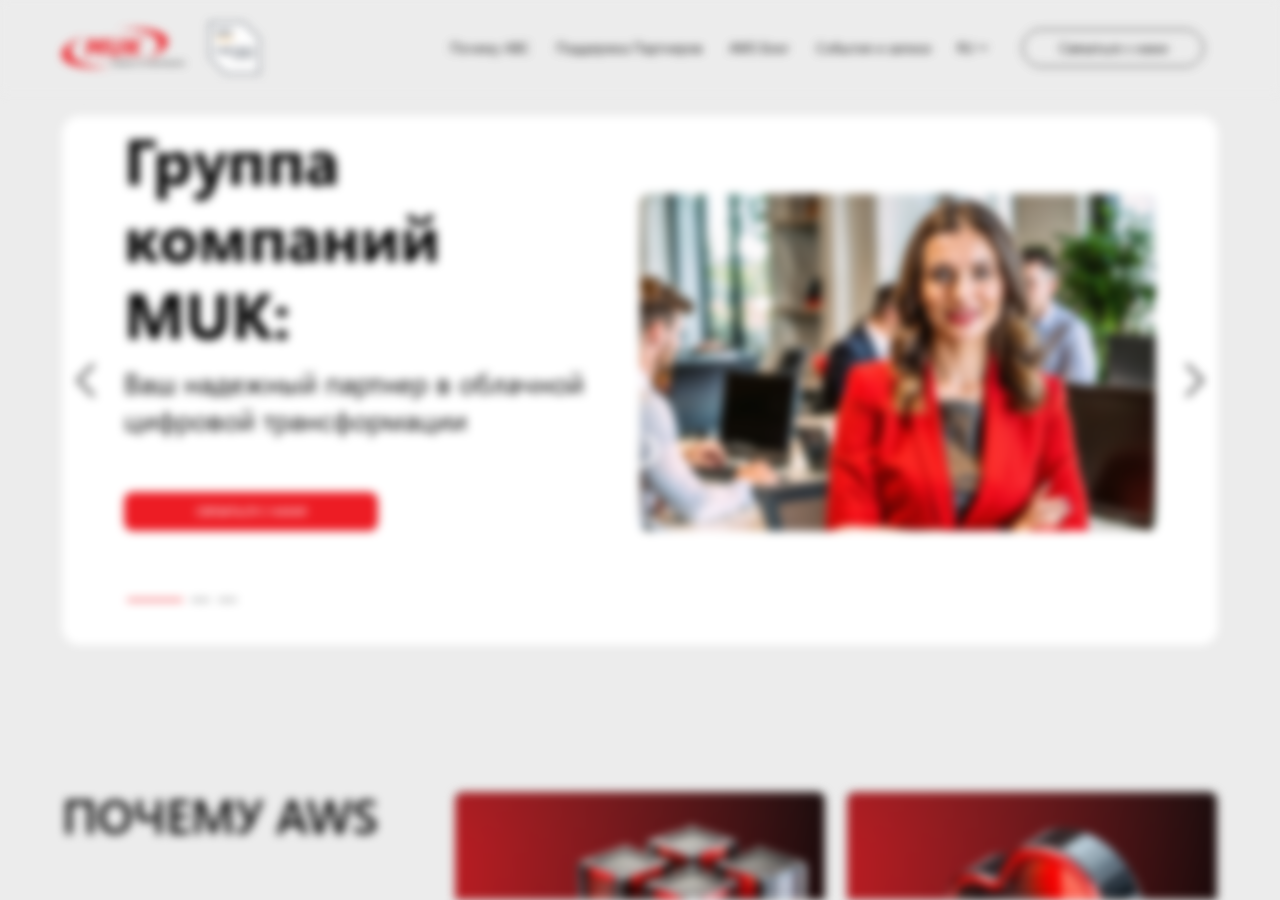
==== commit 1c29ea7c: "fix translates" ====
--- a/ru/index.html
+++ b/ru/index.html
@@ -32,21 +32,21 @@
                     <ul>
                         <li class="header__menu-title mob">Меню</li>
                         <li class="header__menu-item">
-                            <a class="header__link" href="#aws">Почему АВС</a>
+                            <a class="header__link" href="/ru/#aws">Почему АВС</a>
                         </li>
                         <li class="header__menu-item">
-                            <a class="header__link" href="#program">Поддержка Партнеров</a>
+                            <a class="header__link" href="/ru/#program">Поддержка Партнеров</a>
                         </li>
                         <li class="header__menu-item">
-                            <a class="header__link" href="#news">AWS Блог</a>
+                            <a class="header__link" href="/ru/#news">AWS Блог</a>
                         </li>
                         <li class="header__menu-item">
-                            <a class="header__link" href="#events">События и записи</a>
+                            <a class="header__link" href="/ru/#events">События и записи</a>
                         </li>
                         <li class="header__menu-item">
                             <div class="lang__switcher">
                                 <div class="lang">
-                                    En
+                                    ru
                                     <img class="lang__arrow" src="/img/lang-arr.svg" alt="">
                                 </div>
                                 <div class="switcher">
@@ -96,41 +96,41 @@
                     <div class="swiper-wrapper">
                         <div class="swiper-slide">
                             <div class="hero__slide hero__slide-1">
-                                <h2 class="hero__title">MUK Group:</h2>
-                                <p class="hero__text">Your Trusted Partner in Cloud Digital Transformation</p>
-                                <a class="btn" href="#contact">Get in contact with us today</a>
+                                <h2 class="hero__title">Группа компаний MUK:</h2>
+                                <p class="hero__text">Ваш надежный партнер в облачной цифровой трансформации </p>
+                                <a class="btn" href="#contact">Связаться с нами</a>
                             </div>
                             <img class="hero__img" src="/img/story-img-1.jpg" alt="photo" />
                         </div>
                         <div class="swiper-slide">
                             <div class="hero__slide hero__slide-2">
-                                <h3 class="hero__title hero__title-small">Harness the Power of AWS</h3>
-                                <p class="hero__text">to maximize impact for your customers</p>
+                                <h3 class="hero__title hero__title-small">Используйте возможности AWS</h3>
+                                <p class="hero__text">чтобы максимизировать влияние на ваших клиентов </p>
                                 <div class="hero__description-wrap">
                                     <p class="hero__description">
-                                        <span class="accent">Scalability:</span> AWS provides scalable computing power, enabling businesses to grow and innovate without limitations.
+                                        <span class="accent">Масштабируемость:</span> AWS предоставляет масштабируемую вычислительную мощность, что позволяет компаниям развиваться и внедрять инновации без ограничений.
                                     </p>
                                     <p class="hero__description">
-                                        <span class="accent">Security:</span> With robust security features and compliance certifications, AWS ensures that data is protected, and operations are secure.
+                                        <span class="accent">Безопасность:</span> Благодаря надежным функциям безопасности и сертификатам соответствия AWS гарантирует, что данные защищены, а операции безопасны.
                                     </p>
                                     <p class="hero__description">
-                                        <span class="accent">Innovation:</span> AWS offers a wide range of advanced technologies, like GenAI, Analytics, AI, Machine Learning, and IoT, to drive innovation and competitive advantage.
+                                        <span class="accent">Инновации:</span> AWS предлагает широкий спектр передовых технологий, таких как GenAI, аналитика, искусственный интеллект, машинное обучение и IoT, которые способствуют инновациям и конкурентным преимуществам.
                                     </p>
-                                    <a class="btn" href="#aws">Learn more about AWS</a>
+                                    <a class="btn" href="#aws">Узнайте больше об AWS</a>
                                 </div>
                             </div>
                             <img class="hero__img" src="/img/story-img-3.jpg" alt="photo" />
                         </div>
                         <div class="swiper-slide">
                             <div class="hero__slide hero__slide-3">
-                                <h3 class="hero__title hero__title-small">Comprehensive Support and Resources from MUK Group</h3>
+                                <h3 class="hero__title hero__title-small">Комплексная поддержка и ресурсы от MUK </h3>
                                 <ul class="hero__list">
-                                    <li class="hero__list-item">Onboarding Support</li>
-                                    <li class="hero__list-item">Training and Certification</li>
-                                    <li class="hero__list-item">Marketing and Sales Support</li>
-                                    <li class="hero__list-item">Technical Assistance</li>
+                                    <li class="hero__list-item">Вступительная поддержка</li>
+                                    <li class="hero__list-item">Обучение и сертификация</li>
+                                    <li class="hero__list-item">Поддержка маркетинга и продаж</li>
+                                    <li class="hero__list-item">Техническая поддержка</li>
                                 </ul>
-                                <a class="btn" href="#aws">More about Partner Program</a>
+                                <a class="btn" href="#aws">Больше о партнерской программе</a>
                             </div>
                             <img class="hero__img" src="/img/story-img-2.jpg" alt="photo" />
                         </div>
@@ -155,33 +155,33 @@
             <div class="container">
                 <ul class="aws__wrap">
                     <li class="aws__item">
-                        <h3 class="section__title">Why AWS</h3>
-                        <p class="aws__text">Amazon Web Services (AWS) is the world’s most comprehensive and broadly adopted cloud, offering over 200 fully featured services from data centers globally. Moving to the AWS Cloud with MUK, you gain access to AWS Solutions for</p>
+                        <h3 class="section__title">Почему AWS</h3>
+                        <p class="aws__text">Amazon Web Services (AWS) – это самое распространенное глобальное облако с широчайшими возможностями, предоставляющее более 200 полнофункциональных сервисов для центров обработки данных во всем мире. Переходя в облако AWS с MUK, вы получаете доступ к таким решениям AWS, как</p>
                     </li>
                     <li class="aws__item">
                         <img class="aws__img" src="/img/aws-img-1.png" alt="">
-                        <h4 class="aws__title">Computing</h4>
-                        <p class="aws__text">AWS offers a broad set of compute services, including serverless computing, virtual servers, and high-performance computing.</p>
+                        <h4 class="aws__title">Вычисления</h4>
+                        <p class="aws__text">AWS предлагает широкий набор вычислительных услуг, включая бессерверные вычисления, виртуальные серверы и высокопроизводительные вычисления.</p>
                     </li>
                     <li class="aws__item">
                         <img class="aws__img" src="/img/aws-img-2.png" alt="">
-                        <h4 class="aws__title">Storage</h4>
-                        <p class="aws__text">Scalable storage solutions such as Amazon S3 for object storage and Amazon EBS for block storage.</p>
+                        <h4 class="aws__title">Хранение</h4>
+                        <p class="aws__text">Масштабируемые решения для хранения данных, такие как: Amazon S3 – для хранения объектов и Amazon EBS – для хранения блоков.</p>
                     </li>
                     <li class="aws__item">
                         <img class="aws__img" src="/img/aws-img-3.png" alt="">
-                        <h4 class="aws__title">Databases</h4>
-                        <p class="aws__text">Managed database services, including Amazon RDS for relational databases and Amazon DynamoDB for NoSQL databases.</p>
+                        <h4 class="aws__title">Базы данных</h4>
+                        <p class="aws__text">Сервисы управляемых баз данных, включая Amazon RDS – для реляционных баз данных и Amazon DynamoDB – для баз данных NoSQL.</p>
                     </li>
                     <li class="aws__item">
                         <img class="aws__img" src="/img/aws-img-4.png" alt="">
-                        <h4 class="aws__title">Networking</h4>
-                        <p class="aws__text">Reliable and secure networking solutions like Amazon VPC and AWS Direct Connect.</p>
+                        <h4 class="aws__title">Сетевые технологии</h4>
+                        <p class="aws__text">Надежные и безопасные сетевые решения, такие как Amazon VPC и AWS Direct Connect.</p>
                     </li>
                     <li class="aws__item">
                         <img class="aws__img" src="/img/aws-img-5.png" alt="">
-                        <h4 class="aws__title">Machine Learning</h4>
-                        <p class="aws__text">Services like Amazon SageMaker that simplify building, training, and deploying machine learning models.</p>
+                        <h4 class="aws__title">Машинное обучение</h4>
+                        <p class="aws__text">Сервисы, такие как Amazon SageMaker, упрощают построение, обучение и развертывание моделей машинного обучения.</p>
                     </li>
                 </ul>
             </div>
@@ -189,33 +189,33 @@
         <section id="program" class="program">
             <div class="container">
                 <div class="program__title">
-                    <h3 class="section__title">Join our Partner Program</h3>
+                    <h3 class="section__title">Присоединяйтесь к нашей партнерской программе</h3>
                     <div class="program__desc">
                         <ul>
-                            <li>MUK unlocks access to all of the top-notch solutions from AWS and provides full support for our partners.</li>
-                            <li><strong>Become a partner</strong> for AWS cloud solutions and receive technical, back office and administrative support, billing, compliance and program management, as well as regular discount offerings.</li>
+                            <li>MUK открывает доступ ко всем первоклассным решениям от AWS и предоставляет полную поддержку нашим партнерам.</li>
+                            <li><strong>Станьте партнером </strong> облачных решений AWS и получите техническую, бэк-офисную и административную поддержку, биллинг, комплаенс и программный менеджмент, а также регулярные предложения скидок.</li>
                         </ul>
                     </div>
                 </div>
                 <div class="programs">
                     <div class="programs__item">
                         <img class="programs__item-img" src="/img/programs-img-1.svg" alt="">
-                        <h4 class="programs__item-title">Reliability</h4>
-                        <p class="programs__item-text">AWS's proven track record in delivering reliable and scalable cloud solutions.</p>
+                        <h4 class="programs__item-title">Надежность</h4>
+                        <p class="programs__item-text">Доказанный опыт AWS в предоставлении надежных и масштабируемых облачных решений.</p>
                     </div>
                     <div class="programs__item">
                         <img class="programs__item-img" src="/img/programs-img-2.svg" alt="">
-                        <h4 class="programs__item-title">Support</h4>
-                        <p class="programs__item-text">MUK Group's dedicated support team ensures you maximize the value of AWS services.</p>
+                        <h4 class="programs__item-title">Поддержка</h4>
+                        <p class="programs__item-text">Выделенная команда поддержки MUK гарантирует, что вы получите максимальную пользу от услуг AWS.</p>
                     </div>
                     <div class="programs__item">
                         <img class="programs__item-img" src="/img/programs-img-3.svg" alt="">
-                        <h4 class="programs__item-title">Partnership</h4>
-                        <p class="programs__item-text">Our end-to-end Partner Onboarding & Value Maximization Framework is designed to ensure your success.</p>
+                        <h4 class="programs__item-title">Партнерство</h4>
+                        <p class="programs__item-text">Наша комплексная программа привлечения партнеров и максимизации ценности разработана для обеспечения вашего успеха.</p>
                     </div>
                     <!-- <div class="programs__item"> -->
                         <a href="https://muksubscription-my.sharepoint.com/:b:/g/personal/pem_corp_muk_ua/EYVrD6OaDtVOq8iXVMzDdJEB2cJ1yJeqWO0C4jX8N1lMSA?e=IUnisT" target="_blank" class="programs__btn">
-                            <span>LEARN MORE</span>
+                            <span>УЗНАТЬ БОЛЬШЕ</span>
                         </a>
                     <!-- </div> -->
                 </div>
@@ -223,15 +223,15 @@
         </section>
         <section id="onboarding" class="onboarding">
             <div class="container">
-                <h3 class="section__title">MUK Group's Partner Onboarding & Value Maximization Framework</h3>
+                <h3 class="section__title">Система привлечения партнеров группы компаний MUK и максимизации ценности</h3>
                 <div class="onboarding__wrap">
                     <div class="onboarding__item">
                         <p class="onboarding__item-numb">01</p>
-                        <h4 class="onboarding__item-title">Seamless<br> Onboarding Process:</h4>
+                        <h4 class="onboarding__item-title">Бесперебойный процесс адаптации:</h4>
                         <ul class="onboarding__item-list">
-                            <li>Initial Consultation</li>
-                            <li>Customized Onboarding Plan</li>
-                            <li>Dedicated Onboarding Manager</li>
+                            <li>Начальная консультация</li>
+                            <li>Индивидуальный план адаптации</li>
+                            <li>Выделенный менеджер по адаптации</li>
                         </ul>
                     </div>
                     <div class="onboarding__line">
@@ -240,11 +240,11 @@
                     </div>
                     <div class="onboarding__item">
                         <p class="onboarding__item-numb">02</p>
-                        <h4 class="onboarding__item-title">Comprehensive Training and Certification:</h4>
+                        <h4 class="onboarding__item-title">Комплексное обучение и сертификация:</h4>
                         <ul class="onboarding__item-list">
-                            <li>Training Programs</li>
-                            <li>Certification Courses</li>
-                            <li>Ongoing Education</li>
+                            <li>Учебные программы</li>
+                            <li>Сертификационные курсы</li>
+                            <li>Непрерывное обучение</li>
                         </ul>
                     </div>
                     <div class="onboarding__line desc">
@@ -258,11 +258,11 @@
                     </div>
                     <div class="onboarding__item">
                         <p class="onboarding__item-numb">03</p>
-                        <h4 class="onboarding__item-title">Robust Marketing and Sales Support:</h4>
+                        <h4 class="onboarding__item-title">Надежная поддержка маркетинга и продаж:</h4>
                         <ul class="onboarding__item-list">
-                            <li>Marketing Strategies</li>
-                            <li>Sales Tools and Resources</li>
-                            <li>Co-Marketing Opportunities</li>
+                            <li>Маркетинговые стратегии</li>
+                            <li>Инструменты и ресурсы продаж</li>
+                            <li>Возможности совместного маркетинга</li>
                         </ul>
                     </div>
                     <div class="onboarding__line-horizontal desc"></div>
@@ -276,11 +276,11 @@
                     </div>
                     <div class="onboarding__item">
                         <p class="onboarding__item-numb">04</p>
-                        <h4 class="onboarding__item-title">Technical Assistance and Support:</h4>
+                        <h4 class="onboarding__item-title">Техническая помощь и поддержка:</h4>
                         <ul class="onboarding__item-list">
-                            <li>AWS-Certified Experts</li>
-                            <li>Solution Architecture</li>
-                            <li>24/7 Support</li>
+                            <li>Эксперты, сертифицированные AWS</li>
+                            <li>Архитектура решения</li>
+                            <li>Поддержка 24/7</li>
                         </ul>
                     </div>
                     <div class="onboarding__line desc">
@@ -294,11 +294,11 @@
                     </div>
                     <div class="onboarding__item">
                         <p class="onboarding__item-numb">05</p>
-                        <h4 class="onboarding__item-title">Partner Growth and Value Maximization:</h4>
+                        <h4 class="onboarding__item-title">Рост и максимизация ценности партнера:</h4>
                         <ul class="onboarding__item-list">
-                            <li>Performance Monitoring</li>
-                            <li>Optimization Recommendations</li>
-                            <li>Business Development Support</li>
+                            <li>Мониторинг эффективности</li>
+                            <li>Рекомендации по оптимизации</li>
+                            <li>Поддержка развития бизнеса</li>
                         </ul>
                     </div>
                     <div class="onboarding__line">
@@ -307,11 +307,11 @@
                     </div>
                     <div class="onboarding__item">
                         <p class="onboarding__item-numb">06</p>
-                        <h4 class="onboarding__item-title">Continuous Partnership Development:</h4>
+                        <h4 class="onboarding__item-title">Постоянное развитие партнерства:</h4>
                         <ul class="onboarding__item-list">
-                            <li>Regular Check-Ins</li>
-                            <li>Feedback Loop</li>
-                            <li>Innovation Collaboration</li>
+                            <li>Регулярные проверки</li>
+                            <li>Цикл обратной связи</li>
+                            <li>Инновационное сотрудничество</li>
                         </ul>
                     </div>
                 </div>
@@ -319,19 +319,19 @@
         </section>
         <section id="story" class="story">
             <div class="container">
-                <h3 class="section__title">Our Story</h3>
+                <h3 class="section__title">Наша история</h3>
                 <div class="story__wrap">
                     <div class="story__wrap-lc">
                         <img class="story__img" src="/img/story-img-4.jpg" alt="photo">
                         <div class="story__desc">
-                            <h4 class="story__desc-title">Partner Support:</h4>
-                            <div class="story__desc-text">From personalized consulting to hands-on technical assistance, we are committed to helping our partners thrive.</div>
+                            <h4 class="story__desc-title">Поддержка партнеров:</h4>
+                            <div class="story__desc-text">От индивидуальных консультаций до практической технической помощи – мы стремимся помочь нашим партнерам процветать.</div>
                         </div>
                     </div>
                     <div class="story__wrap-rc">
                         <div class="story__desc">
-                            <h4 class="story__desc-title">Services Provided:</h4>
-                            <div class="story__desc-text">We offer a wide range of services, including technical consulting, implementation support, and managed services.</div>
+                            <h4 class="story__desc-title">Наши услуги:</h4>
+                            <div class="story__desc-text">Мы предлагаем широкий спектр услуг, включая технический консалтинг, поддержку внедрения и управляемые услуги..</div>
                         </div>
                         <img class="story__img" src="/img/story-img-5.jpg" alt="photo">
                     </div>
@@ -342,32 +342,32 @@
             <div class="container">
                 <div class="industries__wrap">
                     <div class="industries__title">
-                        <div class="section__title">AWS Secures Success</div>
-                        <div class="section__subtitle">in various industries</div>
+                        <div class="section__title">AWS обеспечивает успех</div>
+                        <div class="section__subtitle">в различных отраслях</div>
                         <img class="industries__img desc" src="/img/industries-img.png" alt="industries">
                     </div>
                     <div class="industries__lists">
                         <ul class="industries__list">
-                            <li>Healthcare</li>
-                            <li>Education</li>
-                            <li>Government</li>
-                            <li>Non-profits</li>
+                            <li>Здравоохранение</li>
+                            <li>Образование</li>
+                            <li>Правительство и органы власти</li>
+                            <li>Некоммерческие организации</li>
                         </ul>
                         <ul class="industries__list">
-                            <li>Manufacturing</li>
-                            <li>Automotive</li>
-                            <li>Energy & Utilities</li>
-                            <li>Real Estate & Construction</li>
+                            <li>Промышленное производство</li>
+                            <li>Автомобильная промышленность</li>
+                            <li>Энергетика и коммунальные услуги</li>
+                            <li>Недвижимость и строительство</li>
                         </ul>
                         <ul class="industries__list">
-                            <li>Banking & Insurance</li>
-                            <li>Telecommunications</li>
-                            <li>Transport & Logistics</li>
+                            <li>Банковское дело и страхование</li>
+                            <li>Телекоммуникации</li>
+                            <li>Транспорт и логистика</li>
                         </ul>
                         <ul class="industries__list">
-                            <li>Travel & Hospitality</li>
-                            <li>Media & Entertainment</li>
-                            <li>Software & Electronics</li>
+                            <li>Путешествия и гостинично-ресторанный бизнес</li>
+                            <li>Медиа и развлечения</li>
+                            <li>Программное обеспечение и электроника</li>
                         </ul>
                     </div>
                     <img class="industries__img tablet" src="/img/industries-img.png" alt="industries">
@@ -376,14 +376,14 @@
         </section>
         <section id="news" class="news">
             <div class="container">
-                <h4 class="section__title">What’s new</h4>
+                <h4 class="section__title">Что нового</h4>
                 <div class="news__wrap">
                     <a href="blog/computer-intelligence.html" class="news__item">
                         <img class="news__item-poster" src="/img/news-poster.jpg" alt="news-poster">
                         <div class="news__item-wrap">
-                            <p class="news__item-date">October 10, 2024</p>
-                            <h4 class="news__item-title">Computer Intelligence: Generative Artificial Intelligence in AWS Solutions</h4>
-                            <p class="news__item-text">Artificial intelligence is gradually penetrating our lives in almost all spheres. A new development is generative artificial intelligence (GenAi), which allows not just the systematization and processing of information but also the creation of content. Let's understand what GenAi is and what Amazon Web Services can offer in this direction now.</p>
+                            <p class="news__item-date">10 октября, 2024</p>
+                            <h4 class="news__item-title">Компьютерный разум: генеративный искусственный интеллект в решениях AWS</h4>
+                            <p class="news__item-text">Искусственный интеллект постепенно проникает в нашу жизнь практически во всех сферах. Новый виток его развития – генеративный искусственный интеллект (GenAi), который позволяет не просто систематизировать и обрабатывать информацию, а создавать контент. Давайте разберемся, что же такое GenAi и что может предложить компания Amazon Web Services в этом направлении уже сейчас</p>
                         </div>
                     </a>
                     <a href="/" class="news__item">
@@ -393,57 +393,58 @@
                             <p class="news__item-text">Lorem Ipsum is simply dummy text of the printing and typesetting industry. Lorem Ipsum has been the industry's standard dummy text ever since the 1500s, when an unknown printer took</p>
                         </div>
                     </a>
-                    <p class="news__soon">Coming Soon</p>
+                    <p class="news__soon">Вскоре</p>
                 </div>
             </div>
         </section>
         <section id="events" class="events">
             <div class="container">
-                <h3 class="section__title">Upcoming events by MUK</h3>
+                <h3 class="section__title">Предстоящие события от MUK</h3>
                 <div class="events__wrap">
                     <div class="event">
                         <div class="event__head">
-                            <h4 class="event__title">Рішення Amazon Web Services для освітніх установ та програма AWS Academy</h4>
-                            <p class="event__date">September 19</p>
+                            <h4 class="event__title">Решение Amazon Web Services для образовательных учреждений и AWS Academy</h4>
+                            <p class="event__date">19 сентября</p>
                         </div>
                         <div class="event__body">
                             <p class="event__body-item">
-                                <strong>Speakers:</strong><br>
-                                Anton Kartashov, AWS<br>
-                                Iurii Kilochytskyi, AWS
+                                <strong>Спикеры:</strong><br>
+                                Антон Карташов, AWS<br>
+                                Юрий Килочицкий, AWS
                             </p>
                             <p class="event__body-item">
-                                <strong>Location: </strong>Virtual
+                                <strong>Расположение: </strong>Виртуальный
                             </p>
                             <p class="event__body-item">
-                                <strong>Language: </strong>Ukrainian
+                                <strong>Язык: </strong>Украинский
                             </p>
                             <div class="event__btn">
-                                <a href="https://cloud.muk.ua/forms/webinar_AWS_Education/" target="_blank" class="btn">Register</a>
+                                <a href="https://cloud.muk.ua/forms/webinar_AWS_Education/" target="_blank" class="btn">Зарегистрироваться</a>
                             </div>
                         </div>
                     </div>
                     <div class="event">
                         <div class="event__head">
-                            <h4 class="event__title">MUK Cloud Partner Day in Kazakhstan</h4>
-                            <p class="event__date">September 20</p>
+                            <h4 class="event__title">День партнёра MUK Cloud в Казахстане</h4>
+                            <p class="event__date">20 сентября
+                            </p>
                         </div>
                         <div class="event__body">
                             <p class="event__body-item">
-                                <strong>Speakers:</strong><br>
-                                Almas Moldakanov, AWS<br>
-                                Aleksandr Bernadskyi, AWS<br>
-                                Vladislav Barkovskyi, AWS<br>
-                                Anna Sarzhan, MUK Group
+                                <strong>Спикеры:</strong><br>
+                                Алмас Молдаканов, AWS<br>
+                                Александр Бернадский, AWS<br>
+                                Владислав Барковский, AWS<br>
+                                Анна Саржан, MUK Group
                             </p>
                             <p class="event__body-item">
-                                <strong>Location: </strong>Almaty, Kazakhstan
+                                <strong>Расположение: </strong>Алматы, Казахстан
                             </p>
                             <p class="event__body-item">
-                                <strong>Language: </strong>Russian
+                                <strong>Язык: </strong>Русский
                             </p>
                             <div class="event__btn">
-                                <a href="https://cloud.muk.kz/forms/event_MUK_Cloud_Partner_Day_Kazakhstan_20_09_2024/" target="_blank" class="btn">Register</a>
+                                <a href="https://cloud.muk.kz/forms/event_MUK_Cloud_Partner_Day_Kazakhstan_20_09_2024/" target="_blank" class="btn">Зарегистрироваться</a>
                             </div>
                         </div>
                     </div>
@@ -452,26 +453,26 @@
         </section>
         <section id="webinars" class="webinars">
             <div class="container">
-                <h3 class="section__title">Learn from our past webinars</h3>
+                <h3 class="section__title">Узнайте из наших прошлых вебинаров</h3>
                 <div class="webinars__wrap">
                     <a href="https://www.youtube.com/watch?v=uBOk2qNlvO0" target="_blank" class="webinar">
                         <img class="webinar__poster" src="/img/webinar-1.png" alt="poster">
-                        <span class="webinar__title">3 Easy Steps to Cloud<br>
-                            For IT services providers</span>
+                        <span class="webinar__title">3 простых шага к облаку<br>
+                            Для поставщиков ИТ-услуг</span>
                     </a>
                     <a href="https://www.youtube.com/watch?v=GzRq-8MvQKo" target="_blank" class="webinar">
                         <img class="webinar__poster" src="/img/webinar-2.png" alt="poster">
-                        <span class="webinar__title">Fast track to becoming an AWS Partner<br>
-                            For the Partners of MUK Group</span>
+                        <span class="webinar__title">Быстрый путь к получению статуса партнера AWS<br>
+                            Для партнеров MUK Group</span>
                     </a>
                     <a href="https://www.youtube.com/watch?v=m16ZLlcIFaA" target="_blank" class="webinar">
                         <img class="webinar__poster" src="/img/webinar-3.png" alt="poster">
-                        <span class="webinar__title">AWS Certified Cloud Practitioner, the Start of the AWS Certification<br>
-                            For software developers and IT-managers</span>
+                        <span class="webinar__title">AWS Certified Cloud Practitioner, начало сертификации AWS<br>
+                            Для разработчиков ПО и IT-менеджеров</span>
                     </a>
                 </div>
                 <div class="webinars__btn">
-                    <a href="https://www.youtube.com/@MediaMuk" class="btn">MORE VIDEOS</a>
+                    <a href="https://www.youtube.com/@MediaMuk" class="btn">БОЛЬШЕ ВИДЕО</a>
                 </div>
             </div>
         </section>
@@ -479,32 +480,32 @@
             <div class="container">
                 <div class="contact__wrap">
                     <div class="contact__left">
-                        <h3 class="section__title">Get in touch</h3>
-                        <p class="contact__text">Partner with us today for a brighter, more innovative tomorrow</p>
+                        <h3 class="section__title">Свяжитесь с нами</h3>
+                        <p class="contact__text">Раскройте весь потенциал AWS вместе с MUK. Станьте нашим партнером сегодня для более яркого и инновационного будущего</p>
                         <a href="mailto:info@muk.cloud" class="contact__mail">info@muk.cloud</a>
                     </div>
                     <div></div>
                     <form id="contact-form" class="form">
                         <p class="form__title">partner with us today</p>
                         <label class="input__wrap">
-                           <input class="input" type="text" name="firstName" placeholder="first name" required>
+                           <input class="input" type="text" name="firstName" placeholder="Имя" required>
                         </label>
                         <label class="input__wrap">
-                           <input class="input" type="text" name="lastName" placeholder="last name" required>
+                           <input class="input" type="text" name="lastName" placeholder="Фамилия" required>
                         </label>
                         <label class="input__wrap">
-                           <input class="input" type="tel" name="phone" placeholder="phone" required>
+                           <input class="input" type="tel" name="phone" placeholder="телефон" required>
                         </label>
                         <label class="input__wrap">
-                           <input class="input" type="text" name="company" placeholder="company">
+                           <input class="input" type="text" name="company" placeholder="компания">
                         </label>
                         <label class="input__wrap">
                            <input class="input" type="email" name="email" placeholder="e-mail" required>
                         </label>
                         <label class="input__wrap">
-                           <input class="input" type="text" name="country" placeholder="country">
+                           <input class="input" type="text" name="country" placeholder="страна">
                         </label>
-                        <button type="submit" class="btn">Request a call</button>
+                        <button type="submit" class="btn">Запросить звонок</button>
                     </form>                   
                 </div>
             </div>
@@ -521,21 +522,21 @@
                     <nav class="footer__menu">
                         <ul>
                             <li class="footer__menu-item">
-                                <a class="footer__link" href="#aws">Why AWS</a>
+                                <a class="footer__link" href="/ru/#aws">Почему AWS</a>
                             </li>
                             <li class="footer__menu-item">
-                                <a class="footer__link" href="#program">Partner Support</a>
+                                <a class="footer__link" href="/ru/#program">Поддержка партнеров</a>
                             </li>
                             <li class="footer__menu-item">
-                                <a class="footer__link" href="#news">AWS Blog</a>
+                                <a class="footer__link" href="/ru/#news">AWS Блог</a>
                             </li>
                             <li class="footer__menu-item">
-                                <a class="footer__link" href="#events">Events and Recordings</a>
+                                <a class="footer__link" href="/ru/#events">События и записи</a>
                             </li>
                         </ul>
                     </nav>
                     <a class="footer__link" href="#hero">
-                        Back to top
+                        Наверх
                         <img class="toTop__arrow" src="/img/lang-arr.svg" alt="">
                     </a>
                 </div>
--- a/css/main.css
+++ b/css/main.css
@@ -1 +1 @@
-/*! normalize.css v8.0.1 | MIT License | github.com/necolas/normalize.css */html{line-height:1.15;-webkit-text-size-adjust:100%}body{margin:0}main{display:block}h1{font-size:2em;margin:.67em 0}hr{-webkit-box-sizing:content-box;box-sizing:content-box;height:0;overflow:visible}pre{font-family:monospace,monospace;font-size:1em}a{background-color:rgba(0,0,0,0)}abbr[title]{border-bottom:none;text-decoration:underline;-webkit-text-decoration:underline dotted;text-decoration:underline dotted}b,strong{font-weight:bolder}code,kbd,samp{font-family:monospace,monospace;font-size:1em}small{font-size:80%}sub,sup{font-size:75%;line-height:0;position:relative;vertical-align:baseline}sub{bottom:-0.25em}sup{top:-0.5em}img{border-style:none;max-width:100%;height:auto}button,input,optgroup,select,textarea{font-family:inherit;font-size:100%;line-height:1.15;margin:0}button,input{overflow:visible}button,select{text-transform:none}button,[type=button],[type=reset],[type=submit]{-webkit-appearance:button}button::-moz-focus-inner,[type=button]::-moz-focus-inner,[type=reset]::-moz-focus-inner,[type=submit]::-moz-focus-inner{border-style:none;padding:0}button:-moz-focusring,[type=button]:-moz-focusring,[type=reset]:-moz-focusring,[type=submit]:-moz-focusring{outline:1px dotted ButtonText}fieldset{padding:.35em .75em .625em}legend{-webkit-box-sizing:border-box;box-sizing:border-box;color:inherit;display:table;max-width:100%;padding:0;white-space:normal}progress{vertical-align:baseline}textarea{overflow:auto}[type=checkbox],[type=radio]{-webkit-box-sizing:border-box;box-sizing:border-box;padding:0}[type=number]::-webkit-inner-spin-button,[type=number]::-webkit-outer-spin-button{height:auto}[type=search]{-webkit-appearance:textfield;outline-offset:-2px}[type=search]::-webkit-search-decoration{-webkit-appearance:none}::-webkit-file-upload-button{-webkit-appearance:button;font:inherit}details{display:block}summary{display:list-item}template{display:none}[hidden]{display:none}@font-face{font-family:"Segoe UI";src:url("../fonts/SegoeUI-Light.woff2") format("woff2"),url("../fonts/SegoeUI-Light.woff") format("woff");font-weight:300;font-style:normal;font-display:swap}@font-face{font-family:"Segoe UI";src:url("../fonts/SegoeUI-Bold.woff2") format("woff2"),url("../fonts/SegoeUI-Bold.woff") format("woff");font-weight:bold;font-style:normal;font-display:swap}@font-face{font-family:"Segoe UI";src:url("../fonts/SegoeUI.woff2") format("woff2"),url("../fonts/SegoeUI.woff") format("woff");font-weight:normal;font-style:normal;font-display:swap}@font-face{font-family:"Segoe UI";src:url("../fonts/SegoeUI-SemiBold.woff2") format("woff2"),url("../fonts/SegoeUI-SemiBold.woff") format("woff");font-weight:600;font-style:normal;font-display:swap}*{margin:0;padding:0;-webkit-box-sizing:border-box;box-sizing:border-box;-webkit-tap-highlight-color:rgba(0,0,0,0)}img{width:100%;height:auto;display:block}body,html{min-height:100%}html{background:#ececec;color:#000;line-height:1.2;font-family:"Segoe UI",sans-serif;-webkit-font-smoothing:antialiased;scroll-behavior:smooth;font-size:.6944444444vw}html.hide{display:block}html.hide .blur_wrap{background:rgba(0,0,0,0);position:relative;-webkit-filter:none;filter:none}html.hide .preloader{opacity:0;pointer-events:none}html.add-overflow{overflow:hidden}@media screen and (min-width: 1660px){html{font-size:.625vw}}@media screen and (max-width: 1024px){html{font-size:.8333333333vw}}@media screen and (max-width: 850px){html{font-size:1.3020833333vw}}@media screen and (max-width: 650px){html{font-size:3.125vw}}a{text-decoration:none}ul{margin:0;padding:0;list-style:none}.preloader{width:5em;height:5em;position:fixed;top:0;left:0;right:0;bottom:0;margin:auto;z-index:6;-webkit-transition:opacity .3s ease;transition:opacity .3s ease}.blur_wrap{position:absolute;right:0;bottom:0;left:0;top:0;-webkit-filter:blur(5px);filter:blur(5px);width:100%;min-height:100%;z-index:5;overflow:hidden}.layout{min-height:100vh;position:relative;z-index:2;-webkit-box-sizing:border-box;box-sizing:border-box;display:-webkit-box;display:-ms-flexbox;display:flex;-webkit-box-orient:vertical;-webkit-box-direction:normal;-ms-flex-direction:column;flex-direction:column}.container{position:relative;max-width:100%;width:130rem;margin:0 auto}@media screen and (max-width: 1024px){.container{padding:0 2rem}}@media screen and (max-width: 850px){.container{padding:0 3.4rem}}@media screen and (max-width: 650px){.container{padding:0 1.5rem}}.header{width:100%;position:fixed;padding:2.5rem 0 2.2rem;background:rgba(236,236,236,.4901960784);z-index:5;-webkit-transition:all ease-in .3s;transition:all ease-in .3s}.header.scrolled{padding:1.5rem 0 1.2rem;-webkit-box-shadow:0px -3px 8px 0px #000;box-shadow:0px -3px 8px 0px #000;-webkit-backdrop-filter:blur(20px);backdrop-filter:blur(20px)}.header .container{display:-webkit-box;display:-ms-flexbox;display:flex;-webkit-box-pack:justify;-ms-flex-pack:justify;justify-content:space-between;-webkit-box-align:center;-ms-flex-align:center;align-items:center}.header__logo{max-width:13.8rem;margin-right:2.7rem}.header__logo-wrap{display:-webkit-box;display:-ms-flexbox;display:flex;-webkit-box-pack:justify;-ms-flex-pack:justify;justify-content:space-between;-webkit-box-align:center;-ms-flex-align:center;align-items:center}@media screen and (max-width: 850px){.header__logo{max-width:10.4rem;margin-right:1.3rem}}@media screen and (max-width: 650px){.header__logo{max-width:8.4rem;margin-right:4.3rem}}.header__partners{width:5.8rem}@media screen and (max-width: 850px){.header__partners{width:4.3rem}}@media screen and (max-width: 650px){.header__partners{width:3.5rem}}.header__menu-title{text-align:center;font-size:9.1rem;font-weight:700;line-height:1;color:rgba(0,0,0,.1);margin:0 0 4.4rem}.header__menu ul{display:-webkit-box;display:-ms-flexbox;display:flex;-webkit-box-align:center;-ms-flex-align:center;align-items:center;list-style:none;padding:0;margin:0}.header__menu-item{font-size:clamp(12px,1.6rem,26px);font-weight:400;line-height:1;white-space:nowrap}.header__menu-item:not(:last-child){margin:0 1.5rem}@media screen and (max-width: 850px){.header__menu-item:not(:last-child){margin:0 .7rem 0}}@media screen and (max-width: 650px){.header__menu-item:not(:last-child){margin:0 .7rem 4.4rem}}@media screen and (max-width: 650px){.header__menu-item>.copyright{font-size:12px}}@media screen and (max-width: 850px){.header__menu-item{font-size:12px}}@media(max-width: 650px){.header__menu-item{font-size:16px;margin:0 .7rem 4.4rem}}.header__menu-socials{width:72%}.header__menu-socials .socials{width:100%;-webkit-box-orient:horizontal;-webkit-box-direction:normal;-ms-flex-direction:row;flex-direction:row;-ms-flex-pack:distribute;justify-content:space-around}@media(max-width: 650px){.header__menu{display:block;position:absolute;z-index:-1;top:37px;left:0;width:100%;height:100vh;opacity:0;padding:0 1.5rem 60px;-webkit-transition:opacity ease .3s;transition:opacity ease .3s;visibility:hidden}.header__menu ul{-webkit-box-orient:vertical;-webkit-box-direction:normal;-ms-flex-direction:column;flex-direction:column;background-color:#fff;border-radius:5px;width:100%}.header__menu.active-menu{visibility:visible;z-index:9;opacity:1}}.header__link{position:relative;color:#000}.header__link:before{content:"";display:block;position:absolute;bottom:-2px;left:50%;width:0%;height:1px;background-color:#000;-webkit-transform:translateX(-50%);-ms-transform:translateX(-50%);transform:translateX(-50%);-webkit-transition:all ease-in-out .3s;transition:all ease-in-out .3s}.header__link:hover:before{width:100%}.header__btn{display:block;position:relative;color:#000;padding:1.2rem 4rem;border:1px solid #000;border-radius:5rem;-webkit-transition:all ease-in-out .3s;transition:all ease-in-out .3s}.header__btn:before{display:none}.header__btn:hover{background-color:#000;color:#fff}@media screen and (max-width: 850px){.header__btn{padding:.9rem 3.1rem}}@media screen and (max-width: 650px){.header__btn{padding:.9rem 2.1rem}}.overflow{display:none;position:fixed;top:0;left:0;width:100vw;height:100vh;background:rgba(0,0,0,.6509803922);opacity:0;-webkit-transition:opacity ease .3s;transition:opacity ease .3s;z-index:5}.overflow.active{display:block;opacity:1}.menu_btn{display:none;-webkit-box-orient:vertical;-webkit-box-direction:normal;-ms-flex-direction:column;flex-direction:column;-webkit-box-pack:start;-ms-flex-pack:start;justify-content:flex-start;-webkit-box-align:start;-ms-flex-align:start;align-items:flex-start;padding:10px 7px;border:0px solid rgba(0,0,0,0);border-radius:5px;background-color:#fff;overflow:hidden;z-index:10}@media screen and (max-width: 650px){.menu_btn{display:-webkit-box;display:-ms-flexbox;display:flex}}.menu_btn>span{display:block;width:20px;height:2px;border-radius:50px;background-color:#000;margin-bottom:6px;-webkit-transition:all ease .3s;transition:all ease .3s}.menu_btn>span:last-child{width:15px;margin-bottom:0}.menu_btn.is-active>span:nth-child(1){-webkit-transform:translateY(8px) rotate(45deg);-ms-transform:translateY(8px) rotate(45deg);transform:translateY(8px) rotate(45deg)}.menu_btn.is-active>span:nth-child(2){opacity:0;-webkit-transform:translateX(8rem);-ms-transform:translateX(8rem);transform:translateX(8rem)}.menu_btn.is-active>span:nth-child(3){width:20px;-webkit-transform:translateY(-8px) rotate(-45deg);-ms-transform:translateY(-8px) rotate(-45deg);transform:translateY(-8px) rotate(-45deg)}.lang{display:-webkit-box;display:-ms-flexbox;display:flex;-webkit-box-pack:center;-ms-flex-pack:center;justify-content:center;-webkit-box-align:center;-ms-flex-align:center;align-items:center;text-transform:uppercase;cursor:pointer}.lang__switcher{position:relative;text-transform:uppercase;margin:0 .9rem 0 0}@media screen and (max-width: 850px){.lang__switcher{margin:0}}.lang__switcher .switcher{display:-webkit-box;display:-ms-flexbox;display:flex;-webkit-box-orient:vertical;-webkit-box-direction:normal;-ms-flex-direction:column;flex-direction:column;position:absolute;left:50%;-webkit-transform:translate(-50%, 10px);-ms-transform:translate(-50%, 10px);transform:translate(-50%, 10px);padding:1rem;background:#ececec;border-radius:.5rem;-webkit-box-shadow:0px 2px 8px 0px rgba(0,0,0,.3607843137);box-shadow:0px 2px 8px 0px rgba(0,0,0,.3607843137);opacity:0;visibility:hidden;-webkit-transition:opacity ease-in .3s;transition:opacity ease-in .3s}.lang__switcher .switcher.active{display:-webkit-box;display:-ms-flexbox;display:flex;opacity:1;visibility:visible}.lang__switcher .switcher__item{position:relative;color:#000}.lang__switcher .switcher__item:not(:last-child){margin-bottom:1rem}.lang__switcher .switcher__item:before{content:"";display:block;position:absolute;bottom:-2px;left:50%;width:0%;height:1px;background-color:#000;-webkit-transform:translateX(-50%);-ms-transform:translateX(-50%);transform:translateX(-50%);-webkit-transition:all ease-in-out .3s;transition:all ease-in-out .3s}.lang__switcher .switcher__item:hover:before{width:100%}.lang__arrow{display:inline-block;width:1rem;margin-left:.4rem}.lang:before{content:"";display:block;position:absolute;bottom:-2px;left:50%;width:0%;height:1px;background-color:#000;-webkit-transform:translateX(-50%);-ms-transform:translateX(-50%);transform:translateX(-50%);-webkit-transition:all ease-in-out .3s;transition:all ease-in-out .3s}.lang:hover:before{width:100%}.accent{color:#ed1c24}.hero{padding:13rem 0 6.4rem}@media screen and (max-width: 850px){.hero{padding:10.4rem 0 0}}@media screen and (max-width: 650px){.hero{padding:9.2rem 0 0}}.hero .swiper{width:100%;overflow:visible}.hero .swiper-slide{display:-webkit-box;display:-ms-flexbox;display:flex;-webkit-box-pack:start;-ms-flex-pack:start;justify-content:flex-start;-webkit-box-align:end;-ms-flex-align:end;align-items:flex-end;height:59.6rem;padding:5rem 7rem 12.9rem;background-color:#fff;border-radius:2rem;opacity:0;-webkit-transition:all ease-in-out .3s;transition:all ease-in-out .3s}.hero .swiper-slide-active{opacity:1}@media screen and (max-width: 850px){.hero .swiper-slide{height:41rem;padding:3.8rem 3.8rem 6.5rem}}@media screen and (max-width: 650px){.hero .swiper-slide{display:-webkit-box;display:-ms-flexbox;display:flex;-webkit-box-orient:vertical;-webkit-box-direction:normal;-ms-flex-direction:column;flex-direction:column;height:56rem;padding:3.8rem 3rem 6.5rem;border-radius:5px}}.hero .swiper-button-next,.hero .swiper-button-prev{color:#000}.hero .swiper-button-next:after,.hero .swiper-button-prev:after{font-size:34px}.hero .swiper-pagination-bullets{width:auto;height:2px;bottom:5.7rem;left:6.8rem}@media screen and (max-width: 850px){.hero .swiper-pagination-bullets{bottom:3.7rem;left:3.6rem}}.hero .swiper-pagination-bullets span{height:2px;width:19px;background-color:rgba(0,0,0,.5019607843);border-radius:2px;opacity:1;-webkit-transition:all ease-in-out .3s;transition:all ease-in-out .3s}.hero .swiper-pagination-bullets span.swiper-pagination-bullet-active{width:56.4px;background-color:#ed1c24}.hero__slide{width:50%}@media screen and (max-width: 650px){.hero__slide{width:100%}}.hero__slide-2 .hero__title.hero__title-small{margin-bottom:1.5rem}.hero__slide-2 .hero__text{margin-bottom:1rem}@media screen and (max-width: 850px){.hero__slide-2 .hero__title{font-size:3.2rem}.hero__slide-2 .hero__text{font-size:1.8rem}}@media screen and (max-width: 850px){.hero__slide-2 .hero__title{font-size:2.8rem}.hero__slide-2 .hero__text{font-size:1.6rem}}.hero__title{text-align:left;font-size:7.2rem;font-weight:700;line-height:1.2;margin-bottom:1.5rem}@media screen and (max-width: 850px){.hero__title{font-size:4.94rem}}@media screen and (max-width: 650px){.hero__title{font-size:3.9rem}}.hero__title-small{text-align:left;font-size:4.8rem;font-weight:700;line-height:1.1;margin-bottom:2.9rem}@media screen and (max-width: 850px){.hero__title-small{font-size:2.8rem}}@media screen and (max-width: 650px){.hero__title-small{font-size:2.4rem}}.hero__title-blog{margin-bottom:16.1rem}.hero__text{text-align:left;font-size:3.2rem;font-weight:400;line-height:1.3;margin-bottom:6rem}@media screen and (max-width: 850px){.hero__text{font-size:2.17rem}}@media screen and (max-width: 650px){.hero__text{font-size:1.76rem;margin-bottom:4.8rem}}.hero__description{font-size:12px;font-weight:400;color:#7a7878}.hero__description-wrap{display:grid;grid-template-columns:repeat(2, 1fr);grid-gap:1.5rem 1rem;-webkit-box-pack:end;-ms-flex-pack:end;justify-content:flex-end}@media screen and (max-width: 850px){.hero__description-wrap{grid-gap:0;grid-template-columns:repeat(1, 1fr)}}.hero__description .accent{display:block;font-size:14px;font-weight:700;margin-bottom:5px}@media screen and (min-width: 1920px){.hero__description .accent{font-size:1.4rem}}@media screen and (max-width: 850px){.hero__description .accent{font-size:12px}}@media screen and (min-width: 1920px){.hero__description{font-size:1.2rem}}@media screen and (max-width: 850px){.hero__description{font-size:10px;margin-bottom:1rem}}.hero__list{margin-bottom:2.5rem}.hero__list-item{display:-webkit-box;display:-ms-flexbox;display:flex;-webkit-box-align:center;-ms-flex-align:center;align-items:center;text-align:left;font-size:2.2rem;font-weight:400;line-height:1.3}.hero__list-item:not(:last-child){margin-bottom:1rem}.hero__list-item:before{content:"";display:block;position:relative;min-width:5.5px;height:5.5px;border-radius:5.5rem;background-color:#ed1c24;margin-right:9px}@media screen and (max-width: 850px){.hero__list-item{font-size:1.6rem}}.hero__img{width:50%;border-radius:1rem;margin-left:5rem}@media screen and (max-width: 650px){.hero__img{width:100%;margin-left:0;margin-bottom:1rem;-webkit-box-ordinal-group:0;-ms-flex-order:-1;order:-1}}.btn{display:-webkit-box;display:-ms-flexbox;display:flex;-webkit-box-pack:center;-ms-flex-pack:center;justify-content:center;-ms-flex-item-align:center;align-self:center;width:214px;font-size:12px;font-weight:400;line-height:1;color:#fff;text-transform:uppercase;padding:1.5rem 0;border-radius:1rem;background:#ed1c24}@media screen and (min-width: 1920px){.btn{width:21.4rem;font-size:1.2rem}}@media screen and (max-width: 850px){.btn{width:202px;padding:1rem 0;border-radius:.3rem}}.section__title{font-size:5.4rem;font-weight:600;line-height:5.4rem;color:#000;text-transform:uppercase}@media screen and (max-width: 850px){.section__title{font-size:5rem}}@media screen and (max-width: 650px){.section__title{font-size:3.4rem;line-height:1}}.section__subtitle{font-size:2.8rem;font-weight:600;line-height:3.64rem;color:#000;text-transform:uppercase}@media screen and (max-width: 650px){.section__subtitle{font-size:2.2rem;line-height:1.5}}.aws{padding:10rem 0 6.4rem}@media screen and (max-width: 850px){.aws{padding:6.4rem 0 6.4rem}}@media screen and (max-width: 650px){.aws{padding:6.4rem 0 2.6rem}}.aws__wrap{display:grid;grid-template-columns:repeat(3, 1fr);-webkit-box-pack:center;-ms-flex-pack:center;justify-content:center;grid-gap:2.3rem}@media screen and (max-width: 850px){.aws__wrap{grid-template-columns:repeat(2, 1fr)}}@media screen and (max-width: 650px){.aws__wrap{display:-webkit-box;display:-ms-flexbox;display:flex;-webkit-box-orient:vertical;-webkit-box-direction:normal;-ms-flex-direction:column;flex-direction:column;grid-template-columns:repeat(1, 1fr);grid-template-rows:repeat(4, 1fr);grid-gap:0}}.aws__item{margin-bottom:2rem;position:relative}.aws__item:first-child{display:-webkit-box;display:-ms-flexbox;display:flex;-webkit-box-orient:vertical;-webkit-box-direction:normal;-ms-flex-direction:column;flex-direction:column;-webkit-box-pack:justify;-ms-flex-pack:justify;justify-content:space-between}.aws__item:first-child .aws__text{width:100%;letter-spacing:.07em}@media screen and (max-width: 650px){.aws__item:first-child .aws__text{margin-top:1.1rem}}.aws__item:not(:first-child){padding:2rem 1px 2.2rem 3rem;background:linear-gradient(303.66deg, #000000 5.82%, #666666 278.52%);border:.05rem solid #e5e5e5;border-radius:1rem;overflow:hidden;z-index:1}@media screen and (max-width: 850px){.aws__item:not(:first-child){padding:1.1rem 1px 2.3rem 2.4rem}}.aws__item:not(:first-child)::before{content:"";display:block;position:absolute;top:0;bottom:0;left:0;right:0;background:url("../img/events-bg.png") top center/cover no-repeat;border-radius:1rem;pointer-events:none;z-index:0;-webkit-transition:all ease-in-out .3s;transition:all ease-in-out .3s}.aws__item:hover .aws__img{margin:0 5rem 1rem auto}.aws__img{position:relative;width:32.5rem;margin:0 0 1rem auto;-webkit-transition:all ease-in-out .4s;transition:all ease-in-out .4s;z-index:1}.aws__title{position:relative;text-align:left;font-size:clamp(18px,1.8rem,28px);font-weight:700;line-height:1.2;color:#fff;margin-bottom:1.1rem;z-index:1}.aws__text{position:relative;width:80%;text-align:left;font-size:clamp(14px,1.4rem,24px);font-weight:400;line-height:1.3;letter-spacing:.1em;color:#7a7878;z-index:1}@media(max-width: 650px){.aws__text{font-size:12px;line-height:1.4}}.program{padding:13.8rem 0 0}@media screen and (max-width: 850px){.program{padding:7.5rem 0 0}}@media screen and (max-width: 650px){.program{padding:3rem 0 0}}.program__title{width:100%;display:-webkit-box;display:-ms-flexbox;display:flex;-webkit-box-pack:justify;-ms-flex-pack:justify;justify-content:space-between;-webkit-box-align:start;-ms-flex-align:start;align-items:start}@media screen and (max-width: 850px){.program__title{-webkit-box-orient:vertical;-webkit-box-direction:normal;-ms-flex-direction:column;flex-direction:column}}.program .section__title{max-width:30.7%}@media screen and (max-width: 850px){.program .section__title{max-width:40%}}@media screen and (max-width: 650px){.program .section__title{max-width:80%}}.program__desc{padding:3rem 2.6rem 2.7rem 2.6rem;margin-top:.8rem;background:linear-gradient(303.66deg, #000000 5.82%, #666666 278.52%);border:.5px solid #e5e5e5;border-radius:1rem}@media screen and (max-width: 850px){.program__desc{margin-top:4rem}}@media screen and (max-width: 650px){.program__desc{margin-top:2rem}}.program__desc ul{list-style:disc;-webkit-padding-start:2.2rem;padding-inline-start:2.2rem}@media screen and (max-width: 650px){.program__desc ul{-webkit-padding-start:1rem;padding-inline-start:1rem}}.program__desc ul li{text-align:left;font-size:clamp(14px,1.6rem,24px);font-weight:400;line-height:1.4;color:#fff}.program__desc ul li:not(:last-child){margin-bottom:2.8rem}@media screen and (max-width: 650px){.program__desc ul li{font-size:14px}}.program .programs{display:grid;grid-template-columns:repeat(4, 1fr);-webkit-box-pack:center;-ms-flex-pack:center;justify-content:center;grid-gap:1.9rem;padding:8.2rem 0 0}@media screen and (max-width: 850px){.program .programs{grid-template-columns:repeat(2, 1fr);padding:2.5rem 0 0}}@media screen and (max-width: 650px){.program .programs{grid-template-columns:repeat(1, 1fr);grid-template-rows:repeat(4, 1fr)}}.program .programs__item{display:-webkit-box;display:-ms-flexbox;display:flex;-webkit-box-orient:vertical;-webkit-box-direction:normal;-ms-flex-direction:column;flex-direction:column;-webkit-box-pack:center;-ms-flex-pack:center;justify-content:center;position:relative;-webkit-box-align:center;-ms-flex-align:center;align-items:center;padding:4.2rem 3.2rem 3.3rem;background:linear-gradient(303.66deg, #000000 5.82%, #666666 278.52%);border:.05rem solid #e5e5e5;border-radius:1rem;overflow:hidden}@media screen and (max-width: 650px){.program .programs__item{padding:3rem 3.2rem 1rem}}.program .programs__item::before{content:"";display:block;position:absolute;top:0;bottom:0;left:0;right:0;background:url("../img/events-bg.png") top center/cover no-repeat;border-radius:1rem;pointer-events:none;-webkit-transition:all ease-in-out .3s;transition:all ease-in-out .3s}.program .programs__item-img{width:10rem;margin-bottom:2.5rem;z-index:1}.program .programs__item-title{text-align:center;font-size:2.2rem;font-weight:700;line-height:1.2;color:#fff;margin-bottom:1.2rem;z-index:1}.program .programs__item-text{text-align:center;font-size:clamp(14px,1.4rem,20px);font-weight:400;line-height:1.35;color:#fff;z-index:1}.program .programs__item:hover::before{bottom:-10rem}.program .programs__btn{display:-webkit-box;display:-ms-flexbox;display:flex;-webkit-box-pack:center;-ms-flex-pack:center;justify-content:center;-webkit-box-align:center;-ms-flex-align:center;align-items:center;text-align:center;position:relative;font-size:2.2rem;font-weight:700;line-height:1.1;color:#fff;background:linear-gradient(303.66deg, #000000 5.82%, #666666 278.52%);background-position:center;border:.05rem solid #e5e5e5;border-radius:1rem;-webkit-transition:all ease-out .3s;transition:all ease-out .3s}.program .programs__btn::before{content:"";display:block;position:absolute;top:0;bottom:0;left:0;right:0;background:radial-gradient(50% 50% at 50% 50%, rgba(237, 28, 36, 0.85) 0%, rgba(237, 28, 36, 0) 260%);background-position:center;border-radius:1rem;pointer-events:none;-webkit-transition:all ease-in-out .3s;transition:all ease-in-out .3s}.program .programs__btn span{display:-webkit-box;display:-ms-flexbox;display:flex;-webkit-box-pack:center;-ms-flex-pack:center;justify-content:center;-webkit-box-align:center;-ms-flex-align:center;align-items:center;position:relative}.program .programs__btn span:after{content:"";display:block;position:absolute;width:.9rem;height:2.4rem;left:106%;background:url("../img/learn-more-arrow.svg") center/contain no-repeat;-webkit-transition:all ease-in-out .3s;transition:all ease-in-out .3s}.program .programs__btn:hover::before{background-size:105% 105%}.program .programs__btn:hover span:after{left:112%}.onboarding{padding:16.6rem 0 6.4rem}@media screen and (max-width: 850px){.onboarding{padding:20.2rem 0 1.2rem}}@media screen and (max-width: 650px){.onboarding{padding:7.2rem 0 7.4rem}}.onboarding .section__title{max-width:65%}@media screen and (max-width: 850px){.onboarding .section__title{max-width:100%}}.onboarding__wrap{display:grid;grid-template-columns:29.3rem auto 29.3rem auto 29.3rem;grid-template-rows:repeat(3, auto);padding:8.2rem 0 0}@media screen and (max-width: 850px){.onboarding__wrap{grid-template-columns:31.3rem auto 31.3rem;grid-template-rows:repeat(2, auto)}}@media screen and (max-width: 650px){.onboarding__wrap{display:-webkit-box;display:-ms-flexbox;display:flex;-webkit-box-orient:vertical;-webkit-box-direction:normal;-ms-flex-direction:column;flex-direction:column;padding:3.1rem 0 0}}.onboarding__item{display:-webkit-box;display:-ms-flexbox;display:flex;-webkit-box-orient:vertical;-webkit-box-direction:normal;-ms-flex-direction:column;flex-direction:column;-webkit-box-pack:start;-ms-flex-pack:start;justify-content:flex-start;position:relative;-webkit-box-align:start;-ms-flex-align:start;align-items:flex-start;padding:2.1rem 1.2rem 2.3rem 2.2rem;background:linear-gradient(303.66deg, #000000 5.82%, #666666 278.52%);border:.05rem solid #e5e5e5;border-radius:1rem;overflow:hidden;z-index:1}@media screen and (max-width: 850px){.onboarding__item{padding:2.4rem 1.2rem 3.2rem 2.2rem}}@media screen and (max-width: 650px){.onboarding__item{padding:2.4rem 1.2rem 2rem 2.2rem}}.onboarding__item::before{content:"";display:block;position:absolute;top:0;bottom:0;left:0;right:0;background:url("../img/events-bg.png") top center/cover no-repeat;opacity:.8;border-radius:1rem;pointer-events:none;-webkit-transition:all ease-in-out .3s;transition:all ease-in-out .3s}.onboarding__item:hover::before{bottom:-10rem}.onboarding__item-numb{text-align:left;font-size:5.4rem;font-weight:700;line-height:1;color:rgba(237,28,36,.5490196078);margin-bottom:4.8rem;z-index:1}@media screen and (max-width: 850px){.onboarding__item-numb{margin-bottom:5.3rem}}@media screen and (max-width: 650px){.onboarding__item-numb{margin-bottom:4rem}}.onboarding__item-title{text-align:left;font-size:2.2rem;font-weight:700;line-height:1.3;color:#fff;margin-bottom:.6rem;z-index:1}@media screen and (max-width: 850px){.onboarding__item-title{margin-bottom:1rem}}@media screen and (max-width: 650px){.onboarding__item-title{margin-bottom:.5rem}}.onboarding__item-list{text-align:left;font-size:clamp(14px,1.4rem,20px);font-weight:400;line-height:1.95;color:#fff;list-style:disc;padding-left:.9rem;z-index:1}.onboarding__item-dot{display:block;position:absolute;width:.8rem;height:.8rem;border-radius:.8rem;background-color:#000;z-index:0}.onboarding__item-dot-r{top:50%;right:-0.4rem;-webkit-transform:translateY(-50%);-ms-transform:translateY(-50%);transform:translateY(-50%)}@media screen and (max-width: 650px){.onboarding__item-dot-r{top:auto;bottom:0;left:50%;-webkit-transform:translate(-40%, 50%);-ms-transform:translate(-40%, 50%);transform:translate(-40%, 50%)}}.onboarding__item-dot-l{top:50%;left:-0.4rem;-webkit-transform:translateY(-50%);-ms-transform:translateY(-50%);transform:translateY(-50%)}@media screen and (max-width: 650px){.onboarding__item-dot-l{top:0;left:50%;-webkit-transform:translate(-40%, -50%);-ms-transform:translate(-40%, -50%);transform:translate(-40%, -50%)}}.onboarding__line{display:-webkit-box;display:-ms-flexbox;display:flex;position:relative;-webkit-box-align:center;-ms-flex-align:center;align-items:center;z-index:0}.onboarding__line:before{content:"";display:block;height:.5px;width:100%;background-color:#000}.onboarding__line-horizontal{height:8.9rem;grid-area:2/1/3/6;background:url("../img/horizontal-line.svg") center/contain no-repeat;margin:-0.4rem 0}@media screen and (max-width: 850px){.onboarding__line-horizontal.tablet.onboarding__line-horizontal{height:8.1rem;background:url("../img/horizontal-line-tablet.svg") center/contain no-repeat}.onboarding__line-horizontal.tablet.onboarding__line-horizontal-1{grid-area:2/1/2/4}.onboarding__line-horizontal.tablet.onboarding__line-horizontal-2{grid-area:4/1/4/4}}@media screen and (max-width: 650px){.onboarding__line{display:-webkit-box;display:-ms-flexbox;display:flex;-webkit-box-pack:center;-ms-flex-pack:center;justify-content:center;height:6.3rem}.onboarding__line::before{height:6.3rem;width:.5px}}.onboarding .desc{display:-webkit-box;display:-ms-flexbox;display:flex}@media screen and (max-width: 850px){.onboarding .desc{display:none}}.onboarding .tablet{display:none}@media screen and (max-width: 850px){.onboarding .tablet{display:-webkit-box;display:-ms-flexbox;display:flex}}@media screen and (max-width: 650px){.onboarding .tablet{display:none}}.onboarding .mob{display:none}@media screen and (max-width: 650px){.onboarding .mob{display:-webkit-box;display:-ms-flexbox;display:flex}}.story{padding:13.7rem 0 0}@media screen and (max-width: 850px){.story{padding:15.9rem 0 0}}@media screen and (max-width: 650px){.story{padding:6rem 0 0}}.story__wrap{display:grid;grid-template-columns:repeat(2, 1fr);-webkit-box-pack:center;-ms-flex-pack:center;justify-content:center;grid-gap:1.9rem;padding:2.7rem 0 0}@media screen and (max-width: 850px){.story__wrap{grid-template-columns:repeat(1, 1fr)}}@media screen and (max-width: 650px){.story__wrap{padding:2.4rem 0 0}}.story__wrap-lc,.story__wrap-rc{display:-webkit-box;display:-ms-flexbox;display:flex;-webkit-box-orient:vertical;-webkit-box-direction:normal;-ms-flex-direction:column;flex-direction:column;background:#fff;border-radius:1rem}.story__wrap-lc .story__img{margin-bottom:1.8rem}@media screen and (max-width: 850px){.story__wrap-lc .story__img{-webkit-box-ordinal-group:0;-ms-flex-order:-1;order:-1;margin:0 0 2.2rem}}@media screen and (max-width: 650px){.story__wrap-lc .story__img{margin:0 0 .8rem}}.story__wrap-rc .story__img{margin-top:1.8rem}@media screen and (max-width: 850px){.story__wrap-rc .story__img{-webkit-box-ordinal-group:0;-ms-flex-order:-1;order:-1;margin:0 0 2.2rem}}@media screen and (max-width: 650px){.story__wrap-rc .story__img{margin:0 0 .8rem}}.story__img{border-radius:1rem;pointer-events:none}.story__desc{padding:3.6rem 15.2rem 4.6rem 4.2rem;background:#fff;border-radius:1rem}@media screen and (max-width: 850px){.story__desc{padding:3.6rem 8.7rem 3.3rem 4.7rem}}@media screen and (max-width: 650px){.story__desc{padding:2.6rem 2rem}}.story__desc-title{text-align:left;font-size:2.2rem;font-weight:700;line-height:1.1;color:#ed1c24;margin-bottom:2.4rem}@media screen and (max-width: 850px){.story__desc-title{margin-bottom:1.2rem}}.story__desc-text{text-align:left;font-size:clamp(14px,1.6rem,26px);font-weight:400;line-height:1.5;letter-spacing:.1em;color:#000}@media screen and (max-width: 650px){.story__desc-text{line-height:1.3}}.industries{padding:14rem 0 5.8rem}@media screen and (max-width: 850px){.industries{padding:5.8rem 0}}@media screen and (max-width: 650px){.industries{padding:5.8rem 0 1.4rem}}.industries__wrap{display:grid;grid-template-columns:1fr 1.05fr;-webkit-box-pack:center;-ms-flex-pack:center;justify-content:center;position:relative;grid-gap:1rem;padding:11rem 5.9rem 0 4.2rem;background:linear-gradient(303.66deg, #000000 5.82%, #666666 278.52%);border:.5px solid #e5e5e5;border-radius:1rem;overflow:hidden}@media screen and (max-width: 850px){.industries__wrap{padding:7rem 3.6rem 0 3.4rem;grid-template-columns:1fr}}@media screen and (max-width: 650px){.industries__wrap{padding:3.9rem 1.3rem 21rem}}.industries__wrap:before,.industries__wrap:after{content:"";display:block;position:absolute;z-index:0}.industries__wrap:before{top:0;right:0;width:53rem;height:32.1rem;background:url("../img/industries-bg-1.png") top right/53rem 32.1rem no-repeat}.industries__wrap:after{bottom:0;left:0;width:86.4rem;height:50rem;background:url("../img/industries-bg-2.png") top right/86.4rem 50rem no-repeat}.industries__title{z-index:1}@media screen and (max-width: 850px){.industries__title{width:60%;margin-bottom:6.2rem}}@media screen and (max-width: 650px){.industries__title{width:100%;margin-bottom:2.8rem}}.industries__img{min-width:104%;margin:-0.7rem 0 0 -4.2rem;z-index:1}@media screen and (max-width: 850px){.industries__img{min-width:115%;margin:-5rem 0 -0.6rem -5.8rem}}@media screen and (max-width: 650px){.industries__img{position:absolute;bottom:0;left:-29%;min-width:47rem;margin:0}}.industries .section__title{color:#fff}.industries .section__subtitle{color:#fff}.industries__lists{display:grid;grid-template-columns:repeat(2, 1fr);grid-template-rows:1.15fr 1fr;-webkit-box-pack:center;-ms-flex-pack:center;justify-content:center;grid-gap:0rem 4.8rem;z-index:1}@media screen and (max-width: 650px){.industries__lists{display:-webkit-box;display:-ms-flexbox;display:flex;-webkit-box-orient:vertical;-webkit-box-direction:normal;-ms-flex-direction:column;flex-direction:column}}@media screen and (max-width: 850px){.industries__list{margin-bottom:6.4rem}}@media screen and (max-width: 650px){.industries__list{margin-bottom:5.4rem}}.industries__list li{display:-webkit-box;display:-ms-flexbox;display:flex;-webkit-box-pack:start;-ms-flex-pack:start;justify-content:flex-start;-webkit-box-align:center;-ms-flex-align:center;align-items:center;text-align:left;font-size:1.8rem;font-weight:700;line-height:1.2;color:#fff}.industries__list li:not(:last-child){margin-bottom:2.4rem}.industries__list li:before{content:"";display:block;position:relative;width:1.4rem;height:1px;margin-right:.8rem;background-color:#ed1c24;-webkit-transition:all ease-in-out .3s;transition:all ease-in-out .3s}.industries__list li:hover:before{-webkit-transform:rotate(45deg);-ms-transform:rotate(45deg);transform:rotate(45deg)}.news{padding:10rem 0 6rem}@media screen and (max-width: 850px){.news{padding:5.7rem 0 3.6rem}}@media screen and (max-width: 650px){.news{padding:6.4rem 0 2.5rem}}.news .section__title{width:50%}@media screen and (max-width: 650px){.news .section__title{width:100%}}.news__wrap{display:grid;grid-template-columns:repeat(2, 1fr);grid-template-rows:repeat(3, 1fr);grid-gap:2.1rem;padding:3.2rem 0 0}@media screen and (max-width: 850px){.news__wrap{grid-template-columns:repeat(1, 1fr);padding:4.9rem 0 0}}@media screen and (max-width: 650px){.news__wrap{padding:2.3rem 0 0}}.news__item{text-align:left;color:#000;border-radius:1rem;background-color:#fff}.news__item:first-child{grid-area:1/1/4/2}.news__item:first-child .news__item-wrap{padding:3.1rem 4.1rem}@media screen and (max-width: 650px){.news__item:first-child .news__item-wrap{padding:2.1rem 1.9rem}}.news__item-wrap{padding:3.1rem 2.7rem 3.1rem 2.8rem}@media screen and (max-width: 650px){.news__item-wrap{padding:2.1rem 1.9rem}}.news__item-poster{border-radius:1rem}.news__item-date{font-size:12px;font-weight:400;line-height:1.2;letter-spacing:.1em;margin-bottom:2rem}@media screen and (min-width: 1920px){.news__item-date{font-size:1.2rem}}.news__item-title{font-size:18px;font-weight:700;line-height:1.2;margin-bottom:1.2rem}@media screen and (min-width: 1920px){.news__item-title{font-size:1.8rem}}.news__item-text{font-size:14px;font-weight:400;line-height:1.5;letter-spacing:.1em}@media screen and (min-width: 1920px){.news__item-text{font-size:1.4rem}}.news__soon{text-align:left;font-size:6rem;font-weight:700;line-height:1.2;color:rgba(0,0,0,.1)}@media screen and (max-width: 650px){.news__soon{font-size:3.8rem}}.events{padding:10rem 0 5.6rem}@media screen and (max-width: 850px){.events{padding:10rem 0 5.6rem}}@media screen and (max-width: 650px){.events{padding:6.4rem 0 3.1rem}}.events .section__title{width:40%}@media screen and (max-width: 850px){.events .section__title{width:60%}}@media screen and (max-width: 650px){.events .section__title{width:100%}}.events__wrap{display:grid;grid-template-columns:repeat(2, 1fr);grid-gap:1.9rem;padding:4.5rem 0 0}@media screen and (max-width: 850px){.events__wrap{grid-template-columns:repeat(1, 1fr)}}@media screen and (max-width: 650px){.events__wrap{padding:2rem 0 0}}.events .event{display:-webkit-box;display:-ms-flexbox;display:flex;-webkit-box-orient:vertical;-webkit-box-direction:normal;-ms-flex-direction:column;flex-direction:column;-webkit-box-pack:justify;-ms-flex-pack:justify;justify-content:space-between;-webkit-box-align:start;-ms-flex-align:start;align-items:flex-start;position:relative;padding:3rem 4rem 3.9rem;background:linear-gradient(303.66deg, #000000 5.82%, #666666 278.52%);border:.05rem solid #e5e5e5;border-radius:1rem;overflow:hidden;z-index:1}@media screen and (max-width: 650px){.events .event{padding:2.9rem 1.7rem}}.events .event::before{content:"";display:block;position:absolute;top:0;bottom:0;left:0;right:0;background:url("../img/events-bg.png") top center/cover no-repeat;border-radius:1rem;pointer-events:none;-webkit-transition:all ease-in-out .3s;transition:all ease-in-out .3s}.events .event:hover::before{bottom:-10rem}.events .event__head{display:-webkit-box;display:-ms-flexbox;display:flex;-webkit-box-pack:justify;-ms-flex-pack:justify;justify-content:space-between;-webkit-box-align:start;-ms-flex-align:start;align-items:flex-start;margin-bottom:5rem;z-index:1}@media screen and (max-width: 650px){.events .event__head{-webkit-box-orient:vertical;-webkit-box-direction:normal;-ms-flex-direction:column;flex-direction:column;margin-bottom:2.5rem}}.events .event__title{max-width:65%;font-size:3.4rem;font-weight:700;line-height:1.3;color:#fff}@media screen and (max-width: 650px){.events .event__title{max-width:100%;font-size:2.2rem}}.events .event__date{font-size:2.4rem;font-weight:400;line-height:1.2;color:#fff;margin-top:1rem}@media screen and (max-width: 650px){.events .event__date{font-size:2.2rem;-webkit-box-ordinal-group:0;-ms-flex-order:-1;order:-1;margin:0 0 2.5rem}}.events .event__body{width:100%;margin-bottom:1.5rem;z-index:1}.events .event__body-item{font-size:1.8rem;font-weight:400;line-height:1.5;letter-spacing:.1em;color:#fff;margin-bottom:2.5rem}.events .event__body-item:first-child{min-height:4.5em}@media screen and (max-width: 650px){.events .event__body-item{font-size:1.6rem}}.events .event__btn{width:100%}.events .event .btn{width:22.9rem;font-size:1.8rem;padding:1.2rem 0;margin:0 0 0 auto}@media screen and (max-width: 650px){.events .event .btn{width:100%;margin:0 auto;border-radius:1rem}}.webinars{padding:10rem 0 10.2rem}@media screen and (max-width: 650px){.webinars{padding:6.4rem 0 7.7rem}}.webinars .section__title{width:40%}@media screen and (max-width: 850px){.webinars .section__title{width:70%}}@media screen and (max-width: 650px){.webinars .section__title{width:100%}}.webinars__wrap{display:grid;grid-template-columns:repeat(3, 1fr);grid-gap:1.6rem;padding:4.5rem 0 0}@media screen and (max-width: 850px){.webinars__wrap{grid-template-columns:repeat(1, 1fr)}}@media screen and (max-width: 650px){.webinars__wrap{grid-gap:0}}.webinars .webinar{border-radius:1rem;background-color:#fff}@media screen and (max-width: 650px){.webinars .webinar{margin-bottom:2rem}}.webinars .webinar__poster{border-radius:1rem}.webinars .webinar__title{display:block;position:relative;width:100%;text-align:left;font-size:clamp(18px,1.8rem,28px);font-weight:700;line-height:1.5;color:#000;padding:2rem 2.7rem}@media screen and (max-width: 650px){.webinars .webinar__title{font-size:1.4rem;padding:1.7rem 1.6rem 2.6rem}}.webinars__btn{display:-webkit-box;display:-ms-flexbox;display:flex;-webkit-box-pack:center;-ms-flex-pack:center;justify-content:center;padding:3.2rem 0 0}@media screen and (max-width: 650px){.webinars__btn{padding:1.6rem 0 0}}.webinars__btn .btn{width:19.4rem;font-size:clamp(14px,1.6rem,24px);padding:1.2rem 0}@media screen and (max-width: 650px){.webinars__btn .btn{font-size:1.4rem;width:21.9rem}}.contact{padding:12rem 0;background-color:#fff;border-radius:2rem 2rem 0 0}@media screen and (max-width: 850px){.contact{padding:7.3rem 0}}@media screen and (max-width: 650px){.contact{padding:6.4rem 0}}.contact__wrap{display:grid;grid-template-columns:repeat(3, 1fr);grid-gap:1.6rem}@media screen and (max-width: 850px){.contact__wrap{grid-template-columns:1fr .67fr;grid-gap:0}}@media screen and (max-width: 650px){.contact__wrap{grid-template-columns:1fr}}.contact__text{text-align:left;font-size:2.4rem;font-weight:400;line-height:1.4;color:#000;margin:2rem 0 2.5rem}@media screen and (max-width: 650px){.contact__text{font-size:1.8rem;margin:2.3rem 0 1.7rem}}.contact__mail{text-align:left;font-size:3.2rem;font-weight:400;line-height:1;color:#b4b4b4}@media screen and (max-width: 650px){.contact__mail{font-size:2.4rem}}.form{display:-webkit-box;display:-ms-flexbox;display:flex;-webkit-box-orient:vertical;-webkit-box-direction:normal;-ms-flex-direction:column;flex-direction:column;-webkit-box-pack:center;-ms-flex-pack:center;justify-content:center}@media screen and (max-width: 850px){.form{margin-top:7.8rem}}@media screen and (max-width: 650px){.form{margin-top:4.2rem}}.form__title{text-align:left;font-size:2.4rem;font-weight:400;line-height:3.6rem;text-transform:uppercase;margin-bottom:2.4rem}@media screen and (max-width: 650px){.form__title{margin-bottom:1.5rem}}.form .btn{width:100%;font-size:clamp(14px,1.6rem,24px);padding:2.1rem 0;border:none}.input{width:100%;font-size:14px;font-weight:400;line-height:1.2;text-transform:uppercase;color:#000;padding:1.9rem 2.1rem;background-color:#ececec;border:1px solid #ececec;border-radius:1rem;-webkit-transition:all ease-in-out .3s;transition:all ease-in-out .3s}.input::-webkit-input-placeholder{font-size:14px;font-weight:400;line-height:1.2;text-transform:uppercase;color:#b4b4b4}.input::-moz-placeholder{font-size:14px;font-weight:400;line-height:1.2;text-transform:uppercase;color:#b4b4b4}.input:-ms-input-placeholder{font-size:14px;font-weight:400;line-height:1.2;text-transform:uppercase;color:#b4b4b4}.input::-ms-input-placeholder{font-size:14px;font-weight:400;line-height:1.2;text-transform:uppercase;color:#b4b4b4}.input::placeholder{font-size:14px;font-weight:400;line-height:1.2;text-transform:uppercase;color:#b4b4b4}.input__wrap{margin-bottom:1.9rem}.input:active,.input:hover,.input:focus-visible{outline:none}.footer{width:100%;padding:3.1rem 0 2.2rem;background:#fff;z-index:5}@media screen and (max-width: 850px){.footer{padding:5.7rem 0 2.2rem}}@media screen and (max-width: 650px){.footer{padding:4.7rem 0 1.4rem}}.footer__top,.footer__bottom{display:-webkit-box;display:-ms-flexbox;display:flex;-webkit-box-pack:justify;-ms-flex-pack:justify;justify-content:space-between;-webkit-box-align:center;-ms-flex-align:center;align-items:center}.footer__top{padding-bottom:.9rem;border-bottom:1px solid #000}@media screen and (max-width: 850px){.footer__top{padding-bottom:1.9rem}}@media screen and (max-width: 650px){.footer__top{padding-bottom:1.1rem}}.footer__bottom{padding:1.8rem 0 3rem}@media screen and (max-width: 650px){.footer__bottom{padding:1.3rem 0 1rem}}.footer__logo{max-width:13.8rem;margin-right:2.7rem}.footer__logo-wrap{display:-webkit-box;display:-ms-flexbox;display:flex;-webkit-box-pack:justify;-ms-flex-pack:justify;justify-content:space-between;-webkit-box-align:center;-ms-flex-align:center;align-items:center}@media screen and (max-width: 850px){.footer__logo{max-width:10.4rem;margin-right:1.3rem}}@media screen and (max-width: 650px){.footer__logo{max-width:8.4rem;margin-right:4.3rem}}.footer__partners{width:5.8rem}@media screen and (max-width: 850px){.footer__partners{width:4.3rem}}@media screen and (max-width: 650px){.footer__partners{width:3.5rem}}@media screen and (max-width: 650px){.footer__menu{display:none}}.footer__menu ul{display:-webkit-box;display:-ms-flexbox;display:flex;-webkit-box-align:center;-ms-flex-align:center;align-items:center;list-style:none;padding:0;margin:0}.footer__menu-item{font-size:clamp(12px,1.6rem,26px);font-weight:400;line-height:1;white-space:nowrap}.footer__menu-item:not(:last-child){margin:0 1.5rem}@media screen and (max-width: 850px){.footer__menu-item:not(:last-child){margin:0 .7rem}}@media screen and (max-width: 850px){.footer__menu-item{font-size:12px}}@media(max-width: 650px){.footer__menu-item{font-size:16px}}.footer__link{font-size:clamp(12px,1.6rem,26px);font-weight:400;line-height:1;color:#000}@media screen and (max-width: 850px){.footer__link{font-size:12px}}.footer .toTop__arrow{display:inline-block;width:1rem;margin-left:.4rem;-webkit-transform:rotate(180deg);-ms-transform:rotate(180deg);transform:rotate(180deg)}.footer .copyright{text-align:left;font-size:clamp(12px,1.6rem,26px);font-weight:400;line-height:1}@media screen and (max-width: 850px){.footer .copyright{font-size:12px}}@media screen and (max-width: 650px){.footer .copyright{font-size:10px}}.footer .socials{display:-webkit-box;display:-ms-flexbox;display:flex}.footer .social:not(:last-child){margin-right:3rem}@media screen and (max-width: 650px){.footer .social:not(:last-child){margin-right:2.4rem}}@media screen and (max-width: 650px){.footer .social__img{width:1.72rem;height:auto}}.desc{display:block}@media screen and (max-width: 850px){.desc{display:none}}.tablet{display:none}@media screen and (max-width: 850px){.tablet{display:block}}.mob{display:none}@media screen and (max-width: 650px){.mob{display:block}}.blog{padding:16rem 0 0}.blog__link{font-size:clamp(12px,1.6rem,26px);font-weight:400;line-height:1;color:#000;text-decoration:underline}@media screen and (max-width: 850px){.blog__link{font-size:12px}}.blog__header{display:-webkit-box;display:-ms-flexbox;display:flex;-webkit-box-pack:justify;-ms-flex-pack:justify;justify-content:space-between;-webkit-box-align:center;-ms-flex-align:center;align-items:center;padding:4.8rem 0 1.2rem}@media screen and (max-width: 850px){.blog__header{-webkit-box-orient:vertical;-webkit-box-direction:normal;-ms-flex-direction:column;flex-direction:column;-webkit-box-align:start;-ms-flex-align:start;align-items:flex-start}}.blog__title{max-width:80%;font-size:5.4rem;font-weight:600;line-height:1.5;color:#000}@media screen and (max-width: 850px){.blog__title{font-size:5rem}}@media screen and (max-width: 650px){.blog__title{font-size:3.4rem;line-height:1}}.blog__date{font-size:clamp(14px,1.8rem,26px);font-weight:400;line-height:1.2;letter-spacing:.1em;color:#000}@media screen and (max-width: 850px){.blog__date{-webkit-box-ordinal-group:0;-ms-flex-order:-1;order:-1}}.blog__body{font-size:clamp(14px,1.6rem,24px);font-weight:400;line-height:1.5;letter-spacing:.1em;color:#000;border-radius:1rem;padding:4rem 3rem;padding:5.1rem 4.5rem 3.7rem;background-color:#fff}@media screen and (max-width: 850px){.blog__body{padding:3rem 2rem}}.blog__body p{margin-bottom:2.3rem}.blog__body h4{font-size:clamp(16px,2.2rem,32px);font-weight:700;letter-spacing:.1em;margin-bottom:.8rem}.blog__body ul{list-style:disc;padding-left:2.5rem;margin-bottom:2.5rem}.blog__body span{text-align:center}.blog__body span p{text-align:center}.blog__body img{max-width:80rem;margin:auto}.blog__body div{padding:0 1.5rem;border-left:3px solid #ececec}.blog__footer{padding:5rem 0 10.4rem;font-size:3.4rem;font-weight:600;line-height:1.2;color:#000}.blog__footer-link{font-size:3.4rem;font-weight:600;line-height:1.2;color:#000;text-decoration:underline}+/*! normalize.css v8.0.1 | MIT License | github.com/necolas/normalize.css */html{line-height:1.15;-webkit-text-size-adjust:100%}body{margin:0}main{display:block}h1{font-size:2em;margin:.67em 0}hr{-webkit-box-sizing:content-box;box-sizing:content-box;height:0;overflow:visible}pre{font-family:monospace,monospace;font-size:1em}a{background-color:rgba(0,0,0,0)}abbr[title]{border-bottom:none;text-decoration:underline;-webkit-text-decoration:underline dotted;text-decoration:underline dotted}b,strong{font-weight:bolder}code,kbd,samp{font-family:monospace,monospace;font-size:1em}small{font-size:80%}sub,sup{font-size:75%;line-height:0;position:relative;vertical-align:baseline}sub{bottom:-0.25em}sup{top:-0.5em}img{border-style:none;max-width:100%;height:auto}button,input,optgroup,select,textarea{font-family:inherit;font-size:100%;line-height:1.15;margin:0}button,input{overflow:visible}button,select{text-transform:none}button,[type=button],[type=reset],[type=submit]{-webkit-appearance:button}button::-moz-focus-inner,[type=button]::-moz-focus-inner,[type=reset]::-moz-focus-inner,[type=submit]::-moz-focus-inner{border-style:none;padding:0}button:-moz-focusring,[type=button]:-moz-focusring,[type=reset]:-moz-focusring,[type=submit]:-moz-focusring{outline:1px dotted ButtonText}fieldset{padding:.35em .75em .625em}legend{-webkit-box-sizing:border-box;box-sizing:border-box;color:inherit;display:table;max-width:100%;padding:0;white-space:normal}progress{vertical-align:baseline}textarea{overflow:auto}[type=checkbox],[type=radio]{-webkit-box-sizing:border-box;box-sizing:border-box;padding:0}[type=number]::-webkit-inner-spin-button,[type=number]::-webkit-outer-spin-button{height:auto}[type=search]{-webkit-appearance:textfield;outline-offset:-2px}[type=search]::-webkit-search-decoration{-webkit-appearance:none}::-webkit-file-upload-button{-webkit-appearance:button;font:inherit}details{display:block}summary{display:list-item}template{display:none}[hidden]{display:none}@font-face{font-family:"Segoe UI";src:url("../fonts/SegoeUI-Light.woff2") format("woff2"),url("../fonts/SegoeUI-Light.woff") format("woff");font-weight:300;font-style:normal;font-display:swap}@font-face{font-family:"Segoe UI";src:url("../fonts/SegoeUI-Bold.woff2") format("woff2"),url("../fonts/SegoeUI-Bold.woff") format("woff");font-weight:bold;font-style:normal;font-display:swap}@font-face{font-family:"Segoe UI";src:url("../fonts/SegoeUI.woff2") format("woff2"),url("../fonts/SegoeUI.woff") format("woff");font-weight:normal;font-style:normal;font-display:swap}@font-face{font-family:"Segoe UI";src:url("../fonts/SegoeUI-SemiBold.woff2") format("woff2"),url("../fonts/SegoeUI-SemiBold.woff") format("woff");font-weight:600;font-style:normal;font-display:swap}*{margin:0;padding:0;-webkit-box-sizing:border-box;box-sizing:border-box;-webkit-tap-highlight-color:rgba(0,0,0,0)}img{width:100%;height:auto;display:block}body,html{min-height:100%}html{background:#ececec;color:#000;line-height:1.2;font-family:"Segoe UI",sans-serif;-webkit-font-smoothing:antialiased;scroll-behavior:smooth;font-size:.6944444444vw}html.hide{display:block}html.hide .blur_wrap{background:rgba(0,0,0,0);position:relative;-webkit-filter:none;filter:none}html.hide .preloader{opacity:0;pointer-events:none}html.add-overflow{overflow:hidden}@media screen and (min-width: 1660px){html{font-size:.625vw}}@media screen and (max-width: 1024px){html{font-size:.8333333333vw}}@media screen and (max-width: 850px){html{font-size:1.3020833333vw}}@media screen and (max-width: 650px){html{font-size:3.125vw}}a{text-decoration:none}ul{margin:0;padding:0;list-style:none}.preloader{width:5em;height:5em;position:fixed;top:0;left:0;right:0;bottom:0;margin:auto;z-index:6;-webkit-transition:opacity .3s ease;transition:opacity .3s ease}.blur_wrap{position:absolute;right:0;bottom:0;left:0;top:0;-webkit-filter:blur(5px);filter:blur(5px);width:100%;min-height:100%;z-index:5;overflow:hidden}.layout{min-height:100vh;position:relative;z-index:2;-webkit-box-sizing:border-box;box-sizing:border-box;display:-webkit-box;display:-ms-flexbox;display:flex;-webkit-box-orient:vertical;-webkit-box-direction:normal;-ms-flex-direction:column;flex-direction:column}.container{position:relative;max-width:100%;width:130rem;margin:0 auto}@media screen and (max-width: 1024px){.container{padding:0 2rem}}@media screen and (max-width: 850px){.container{padding:0 3.4rem}}@media screen and (max-width: 650px){.container{padding:0 1.5rem}}.header{width:100%;position:fixed;padding:2.5rem 0 2.2rem;background:rgba(236,236,236,.4901960784);z-index:5;-webkit-transition:all ease-in .3s;transition:all ease-in .3s}.header.scrolled{padding:1.5rem 0 1.2rem;-webkit-box-shadow:0px -3px 8px 0px #000;box-shadow:0px -3px 8px 0px #000;-webkit-backdrop-filter:blur(20px);backdrop-filter:blur(20px)}.header .container{display:-webkit-box;display:-ms-flexbox;display:flex;-webkit-box-pack:justify;-ms-flex-pack:justify;justify-content:space-between;-webkit-box-align:center;-ms-flex-align:center;align-items:center}.header__logo{max-width:13.8rem;margin-right:2.7rem}.header__logo-wrap{display:-webkit-box;display:-ms-flexbox;display:flex;-webkit-box-pack:justify;-ms-flex-pack:justify;justify-content:space-between;-webkit-box-align:center;-ms-flex-align:center;align-items:center}@media screen and (max-width: 850px){.header__logo{max-width:10.4rem;margin-right:1.3rem}}@media screen and (max-width: 650px){.header__logo{max-width:8.4rem;margin-right:4.3rem}}.header__partners{width:5.8rem}@media screen and (max-width: 850px){.header__partners{width:4.3rem}}@media screen and (max-width: 650px){.header__partners{width:3.5rem}}.header__menu-title{text-align:center;font-size:9.1rem;font-weight:700;line-height:1;color:rgba(0,0,0,.1);margin:0 0 4.4rem}.header__menu ul{display:-webkit-box;display:-ms-flexbox;display:flex;-webkit-box-align:center;-ms-flex-align:center;align-items:center;list-style:none;padding:0;margin:0}.header__menu-item{font-size:clamp(12px,1.6rem,26px);font-weight:400;line-height:1;white-space:nowrap}.header__menu-item:not(:last-child){margin:0 1.5rem}@media screen and (max-width: 850px){.header__menu-item:not(:last-child){margin:0 .7rem 0}}@media screen and (max-width: 650px){.header__menu-item:not(:last-child){margin:0 .7rem 4.4rem}}@media screen and (max-width: 650px){.header__menu-item>.copyright{font-size:12px}}@media screen and (max-width: 850px){.header__menu-item{font-size:12px}}@media(max-width: 650px){.header__menu-item{font-size:16px;margin:0 .7rem 4.4rem}}.header__menu-socials{width:72%}.header__menu-socials .socials{width:100%;-webkit-box-orient:horizontal;-webkit-box-direction:normal;-ms-flex-direction:row;flex-direction:row;-ms-flex-pack:distribute;justify-content:space-around}@media(max-width: 650px){.header__menu{display:block;position:absolute;z-index:-1;top:37px;left:0;width:100%;height:100vh;opacity:0;padding:0 1.5rem 60px;-webkit-transition:opacity ease .3s;transition:opacity ease .3s;visibility:hidden}.header__menu ul{-webkit-box-orient:vertical;-webkit-box-direction:normal;-ms-flex-direction:column;flex-direction:column;background-color:#fff;border-radius:5px;width:100%}.header__menu.active-menu{visibility:visible;z-index:9;opacity:1}}.header__link{position:relative;color:#000}.header__link:before{content:"";display:block;position:absolute;bottom:-2px;left:50%;width:0%;height:1px;background-color:#000;-webkit-transform:translateX(-50%);-ms-transform:translateX(-50%);transform:translateX(-50%);-webkit-transition:all ease-in-out .3s;transition:all ease-in-out .3s}.header__link:hover:before{width:100%}.header__btn{display:block;position:relative;color:#000;padding:1.2rem 4rem;border:1px solid #000;border-radius:5rem;-webkit-transition:all ease-in-out .3s;transition:all ease-in-out .3s}.header__btn:before{display:none}.header__btn:hover{background-color:#000;color:#fff}@media screen and (max-width: 850px){.header__btn{padding:.9rem 3.1rem}}@media screen and (max-width: 650px){.header__btn{padding:.9rem 2.1rem}}.overflow{display:none;position:fixed;top:0;left:0;width:100vw;height:100vh;background:rgba(0,0,0,.6509803922);opacity:0;-webkit-transition:opacity ease .3s;transition:opacity ease .3s;z-index:5}.overflow.active{display:block;opacity:1}.menu_btn{display:none;-webkit-box-orient:vertical;-webkit-box-direction:normal;-ms-flex-direction:column;flex-direction:column;-webkit-box-pack:start;-ms-flex-pack:start;justify-content:flex-start;-webkit-box-align:start;-ms-flex-align:start;align-items:flex-start;padding:10px 7px;border:0px solid rgba(0,0,0,0);border-radius:5px;background-color:#fff;overflow:hidden;z-index:10}@media screen and (max-width: 650px){.menu_btn{display:-webkit-box;display:-ms-flexbox;display:flex}}.menu_btn>span{display:block;width:20px;height:2px;border-radius:50px;background-color:#000;margin-bottom:6px;-webkit-transition:all ease .3s;transition:all ease .3s}.menu_btn>span:last-child{width:15px;margin-bottom:0}.menu_btn.is-active>span:nth-child(1){-webkit-transform:translateY(8px) rotate(45deg);-ms-transform:translateY(8px) rotate(45deg);transform:translateY(8px) rotate(45deg)}.menu_btn.is-active>span:nth-child(2){opacity:0;-webkit-transform:translateX(8rem);-ms-transform:translateX(8rem);transform:translateX(8rem)}.menu_btn.is-active>span:nth-child(3){width:20px;-webkit-transform:translateY(-8px) rotate(-45deg);-ms-transform:translateY(-8px) rotate(-45deg);transform:translateY(-8px) rotate(-45deg)}.lang{display:-webkit-box;display:-ms-flexbox;display:flex;-webkit-box-pack:center;-ms-flex-pack:center;justify-content:center;-webkit-box-align:center;-ms-flex-align:center;align-items:center;text-transform:uppercase;cursor:pointer}.lang__switcher{position:relative;text-transform:uppercase;margin:0 .9rem 0 0}@media screen and (max-width: 850px){.lang__switcher{margin:0}}.lang__switcher .switcher{display:-webkit-box;display:-ms-flexbox;display:flex;-webkit-box-orient:vertical;-webkit-box-direction:normal;-ms-flex-direction:column;flex-direction:column;position:absolute;left:50%;-webkit-transform:translate(-50%, 10px);-ms-transform:translate(-50%, 10px);transform:translate(-50%, 10px);padding:1rem;background:#ececec;border-radius:.5rem;-webkit-box-shadow:0px 2px 8px 0px rgba(0,0,0,.3607843137);box-shadow:0px 2px 8px 0px rgba(0,0,0,.3607843137);opacity:0;visibility:hidden;-webkit-transition:opacity ease-in .3s;transition:opacity ease-in .3s}.lang__switcher .switcher.active{display:-webkit-box;display:-ms-flexbox;display:flex;opacity:1;visibility:visible}.lang__switcher .switcher__item{position:relative;color:#000}.lang__switcher .switcher__item:not(:last-child){margin-bottom:1rem}.lang__switcher .switcher__item:before{content:"";display:block;position:absolute;bottom:-2px;left:50%;width:0%;height:1px;background-color:#000;-webkit-transform:translateX(-50%);-ms-transform:translateX(-50%);transform:translateX(-50%);-webkit-transition:all ease-in-out .3s;transition:all ease-in-out .3s}.lang__switcher .switcher__item:hover:before{width:100%}.lang__arrow{display:inline-block;width:1rem;margin-left:.4rem}.lang:before{content:"";display:block;position:absolute;bottom:-2px;left:50%;width:0%;height:1px;background-color:#000;-webkit-transform:translateX(-50%);-ms-transform:translateX(-50%);transform:translateX(-50%);-webkit-transition:all ease-in-out .3s;transition:all ease-in-out .3s}.lang:hover:before{width:100%}.accent{color:#ed1c24}.hero{padding:13rem 0 6.4rem}@media screen and (max-width: 850px){.hero{padding:10.4rem 0 0}}@media screen and (max-width: 650px){.hero{padding:9.2rem 0 0}}.hero .swiper{width:100%;overflow:visible}.hero .swiper-slide{display:-webkit-box;display:-ms-flexbox;display:flex;-webkit-box-pack:start;-ms-flex-pack:start;justify-content:flex-start;-webkit-box-align:end;-ms-flex-align:end;align-items:flex-end;height:59.6rem;padding:5rem 7rem 12.9rem;background-color:#fff;border-radius:2rem;opacity:0;-webkit-transition:all ease-in-out .3s;transition:all ease-in-out .3s}.hero .swiper-slide-active{opacity:1}@media screen and (max-width: 850px){.hero .swiper-slide{height:41rem;padding:3.8rem 3.8rem 6.5rem}}@media screen and (max-width: 650px){.hero .swiper-slide{display:-webkit-box;display:-ms-flexbox;display:flex;-webkit-box-orient:vertical;-webkit-box-direction:normal;-ms-flex-direction:column;flex-direction:column;height:56rem;padding:3.8rem 3rem 6.5rem;border-radius:5px}}.hero .swiper-button-next,.hero .swiper-button-prev{color:#000}.hero .swiper-button-next:after,.hero .swiper-button-prev:after{font-size:34px}.hero .swiper-pagination-bullets{width:auto;height:2px;bottom:5.7rem;left:6.8rem}@media screen and (max-width: 850px){.hero .swiper-pagination-bullets{bottom:3.7rem;left:3.6rem}}.hero .swiper-pagination-bullets span{height:2px;width:19px;background-color:rgba(0,0,0,.5019607843);border-radius:2px;opacity:1;-webkit-transition:all ease-in-out .3s;transition:all ease-in-out .3s}.hero .swiper-pagination-bullets span.swiper-pagination-bullet-active{width:56.4px;background-color:#ed1c24}.hero__slide{width:50%}@media screen and (max-width: 650px){.hero__slide{width:100%}}.hero__slide-2 .hero__title.hero__title-small{margin-bottom:1.5rem}.hero__slide-2 .hero__text{margin-bottom:1rem}@media screen and (max-width: 850px){.hero__slide-2 .hero__title{font-size:3.2rem}.hero__slide-2 .hero__text{font-size:1.8rem}}@media screen and (max-width: 850px){.hero__slide-2 .hero__title{font-size:2.8rem}.hero__slide-2 .hero__text{font-size:1.6rem}}.hero__title{text-align:left;font-size:7.2rem;font-weight:700;line-height:1.2;margin-bottom:1.5rem}@media screen and (max-width: 850px){.hero__title{font-size:4.94rem}}@media screen and (max-width: 650px){.hero__title{font-size:3.9rem}}.hero__title-small{text-align:left;font-size:4.8rem;font-weight:700;line-height:1.1;margin-bottom:2.9rem}@media screen and (max-width: 850px){.hero__title-small{font-size:2.8rem}}@media screen and (max-width: 650px){.hero__title-small{font-size:2.4rem}}.hero__title-blog{margin-bottom:16.1rem}.hero__text{text-align:left;font-size:3.2rem;font-weight:400;line-height:1.3;margin-bottom:6rem}@media screen and (max-width: 850px){.hero__text{font-size:2.17rem}}@media screen and (max-width: 650px){.hero__text{font-size:1.76rem;margin-bottom:4.8rem}}.hero__description{font-size:12px;font-weight:400;color:#7a7878}.hero__description-wrap{display:grid;grid-template-columns:repeat(2, 1fr);grid-gap:1.5rem 1rem;-webkit-box-pack:end;-ms-flex-pack:end;justify-content:flex-end}@media screen and (max-width: 850px){.hero__description-wrap{grid-gap:0;grid-template-columns:repeat(1, 1fr)}}.hero__description .accent{display:block;font-size:14px;font-weight:700;margin-bottom:5px}@media screen and (min-width: 1920px){.hero__description .accent{font-size:1.4rem}}@media screen and (max-width: 850px){.hero__description .accent{font-size:12px}}@media screen and (min-width: 1920px){.hero__description{font-size:1.2rem}}@media screen and (max-width: 850px){.hero__description{font-size:10px;margin-bottom:1rem}}.hero__list{margin-bottom:2.5rem}.hero__list-item{display:-webkit-box;display:-ms-flexbox;display:flex;-webkit-box-align:center;-ms-flex-align:center;align-items:center;text-align:left;font-size:2.2rem;font-weight:400;line-height:1.3}.hero__list-item:not(:last-child){margin-bottom:1rem}.hero__list-item:before{content:"";display:block;position:relative;min-width:5.5px;height:5.5px;border-radius:5.5rem;background-color:#ed1c24;margin-right:9px}@media screen and (max-width: 850px){.hero__list-item{font-size:1.6rem}}.hero__img{width:50%;border-radius:1rem;margin-left:5rem}@media screen and (max-width: 650px){.hero__img{width:100%;margin-left:0;margin-bottom:1rem;-webkit-box-ordinal-group:0;-ms-flex-order:-1;order:-1}}.btn{display:-webkit-box;display:-ms-flexbox;display:flex;-webkit-box-pack:center;-ms-flex-pack:center;justify-content:center;-ms-flex-item-align:center;align-self:center;width:254px;font-size:12px;font-weight:400;line-height:1;color:#fff;text-transform:uppercase;padding:1.5rem 0;border-radius:1rem;background:#ed1c24}@media screen and (min-width: 1920px){.btn{width:21.4rem;font-size:1.2rem}}@media screen and (max-width: 850px){.btn{width:202px;padding:1rem 0;border-radius:.3rem}}.section__title{font-size:5.4rem;font-weight:600;line-height:5.4rem;color:#000;text-transform:uppercase}@media screen and (max-width: 850px){.section__title{font-size:5rem}}@media screen and (max-width: 650px){.section__title{font-size:3.4rem;line-height:1}}.section__subtitle{font-size:2.8rem;font-weight:600;line-height:3.64rem;color:#000;text-transform:uppercase}@media screen and (max-width: 650px){.section__subtitle{font-size:2.2rem;line-height:1.5}}.aws{padding:10rem 0 6.4rem}@media screen and (max-width: 850px){.aws{padding:6.4rem 0 6.4rem}}@media screen and (max-width: 650px){.aws{padding:6.4rem 0 2.6rem}}.aws__wrap{display:grid;grid-template-columns:repeat(3, 1fr);-webkit-box-pack:center;-ms-flex-pack:center;justify-content:center;grid-gap:2.3rem}@media screen and (max-width: 850px){.aws__wrap{grid-template-columns:repeat(2, 1fr)}}@media screen and (max-width: 650px){.aws__wrap{display:-webkit-box;display:-ms-flexbox;display:flex;-webkit-box-orient:vertical;-webkit-box-direction:normal;-ms-flex-direction:column;flex-direction:column;grid-template-columns:repeat(1, 1fr);grid-template-rows:repeat(4, 1fr);grid-gap:0}}.aws__item{margin-bottom:2rem;position:relative}.aws__item:first-child{display:-webkit-box;display:-ms-flexbox;display:flex;-webkit-box-orient:vertical;-webkit-box-direction:normal;-ms-flex-direction:column;flex-direction:column;-webkit-box-pack:justify;-ms-flex-pack:justify;justify-content:space-between}.aws__item:first-child .aws__text{width:100%;letter-spacing:.07em}@media screen and (max-width: 650px){.aws__item:first-child .aws__text{margin-top:1.1rem}}.aws__item:not(:first-child){padding:2rem 1px 2.2rem 3rem;background:linear-gradient(303.66deg, #000000 5.82%, #666666 278.52%);border:.05rem solid #e5e5e5;border-radius:1rem;overflow:hidden;z-index:1}@media screen and (max-width: 850px){.aws__item:not(:first-child){padding:1.1rem 1px 2.3rem 2.4rem}}.aws__item:not(:first-child)::before{content:"";display:block;position:absolute;top:0;bottom:0;left:0;right:0;background:url("../img/events-bg.png") top center/cover no-repeat;border-radius:1rem;pointer-events:none;z-index:0;-webkit-transition:all ease-in-out .3s;transition:all ease-in-out .3s}.aws__item:hover .aws__img{margin:0 5rem 1rem auto}.aws__img{position:relative;width:32.5rem;margin:0 0 1rem auto;-webkit-transition:all ease-in-out .4s;transition:all ease-in-out .4s;z-index:1}.aws__title{position:relative;text-align:left;font-size:clamp(18px,1.8rem,28px);font-weight:700;line-height:1.2;color:#fff;margin-bottom:1.1rem;z-index:1}.aws__text{position:relative;width:80%;text-align:left;font-size:clamp(14px,1.4rem,24px);font-weight:400;line-height:1.3;letter-spacing:.1em;color:#7a7878;z-index:1}@media(max-width: 650px){.aws__text{font-size:12px;line-height:1.4}}.program{padding:13.8rem 0 0}@media screen and (max-width: 850px){.program{padding:7.5rem 0 0}}@media screen and (max-width: 650px){.program{padding:3rem 0 0}}.program__title{width:100%;display:-webkit-box;display:-ms-flexbox;display:flex;-webkit-box-pack:justify;-ms-flex-pack:justify;justify-content:space-between;-webkit-box-align:start;-ms-flex-align:start;align-items:start}@media screen and (max-width: 850px){.program__title{-webkit-box-orient:vertical;-webkit-box-direction:normal;-ms-flex-direction:column;flex-direction:column}}.program .section__title{max-width:35%}@media screen and (max-width: 850px){.program .section__title{max-width:100%}}.program__desc{padding:3rem 2.6rem 2.7rem 2.6rem;margin-top:.8rem;background:linear-gradient(303.66deg, #000000 5.82%, #666666 278.52%);border:.5px solid #e5e5e5;border-radius:1rem}@media screen and (max-width: 850px){.program__desc{margin-top:4rem}}@media screen and (max-width: 650px){.program__desc{margin-top:2rem}}.program__desc ul{list-style:disc;-webkit-padding-start:2.2rem;padding-inline-start:2.2rem}@media screen and (max-width: 650px){.program__desc ul{-webkit-padding-start:1rem;padding-inline-start:1rem}}.program__desc ul li{text-align:left;font-size:clamp(14px,1.6rem,24px);font-weight:400;line-height:1.4;color:#fff}.program__desc ul li:not(:last-child){margin-bottom:2.8rem}@media screen and (max-width: 650px){.program__desc ul li{font-size:14px}}.program .programs{display:grid;grid-template-columns:repeat(4, 1fr);-webkit-box-pack:center;-ms-flex-pack:center;justify-content:center;grid-gap:1.9rem;padding:8.2rem 0 0}@media screen and (max-width: 850px){.program .programs{grid-template-columns:repeat(2, 1fr);padding:2.5rem 0 0}}@media screen and (max-width: 650px){.program .programs{grid-template-columns:repeat(1, 1fr);grid-template-rows:repeat(4, 1fr)}}.program .programs__item{display:-webkit-box;display:-ms-flexbox;display:flex;-webkit-box-orient:vertical;-webkit-box-direction:normal;-ms-flex-direction:column;flex-direction:column;-webkit-box-pack:center;-ms-flex-pack:center;justify-content:center;position:relative;-webkit-box-align:center;-ms-flex-align:center;align-items:center;padding:4.2rem 3.2rem 3.3rem;background:linear-gradient(303.66deg, #000000 5.82%, #666666 278.52%);border:.05rem solid #e5e5e5;border-radius:1rem;overflow:hidden}@media screen and (max-width: 650px){.program .programs__item{padding:3rem 3.2rem 1rem}}.program .programs__item::before{content:"";display:block;position:absolute;top:0;bottom:0;left:0;right:0;background:url("../img/events-bg.png") top center/cover no-repeat;border-radius:1rem;pointer-events:none;-webkit-transition:all ease-in-out .3s;transition:all ease-in-out .3s}.program .programs__item-img{width:10rem;margin-bottom:2.5rem;z-index:1}.program .programs__item-title{text-align:center;font-size:2.2rem;font-weight:700;line-height:1.2;color:#fff;margin-bottom:1.2rem;z-index:1}.program .programs__item-text{text-align:center;font-size:clamp(14px,1.4rem,20px);font-weight:400;line-height:1.35;color:#fff;z-index:1}.program .programs__item:hover::before{bottom:-10rem}.program .programs__btn{display:-webkit-box;display:-ms-flexbox;display:flex;-webkit-box-pack:center;-ms-flex-pack:center;justify-content:center;-webkit-box-align:center;-ms-flex-align:center;align-items:center;text-align:center;position:relative;font-size:2.2rem;font-weight:700;line-height:1.1;color:#fff;background:linear-gradient(303.66deg, #000000 5.82%, #666666 278.52%);background-position:center;border:.05rem solid #e5e5e5;border-radius:1rem;-webkit-transition:all ease-out .3s;transition:all ease-out .3s}.program .programs__btn::before{content:"";display:block;position:absolute;top:0;bottom:0;left:0;right:0;background:radial-gradient(50% 50% at 50% 50%, rgba(237, 28, 36, 0.85) 0%, rgba(237, 28, 36, 0) 260%);background-position:center;border-radius:1rem;pointer-events:none;-webkit-transition:all ease-in-out .3s;transition:all ease-in-out .3s}.program .programs__btn span{display:-webkit-box;display:-ms-flexbox;display:flex;-webkit-box-pack:center;-ms-flex-pack:center;justify-content:center;-webkit-box-align:center;-ms-flex-align:center;align-items:center;position:relative}.program .programs__btn span:after{content:"";display:block;position:absolute;width:.9rem;height:2.4rem;left:106%;background:url("../img/learn-more-arrow.svg") center/contain no-repeat;-webkit-transition:all ease-in-out .3s;transition:all ease-in-out .3s}.program .programs__btn:hover::before{background-size:105% 105%}.program .programs__btn:hover span:after{left:112%}.onboarding{padding:16.6rem 0 6.4rem}@media screen and (max-width: 850px){.onboarding{padding:20.2rem 0 1.2rem}}@media screen and (max-width: 650px){.onboarding{padding:7.2rem 0 7.4rem}}.onboarding .section__title{max-width:65%}@media screen and (max-width: 850px){.onboarding .section__title{max-width:100%}}.onboarding__wrap{display:grid;grid-template-columns:29.3rem auto 29.3rem auto 29.3rem;grid-template-rows:repeat(3, auto);padding:8.2rem 0 0}@media screen and (max-width: 850px){.onboarding__wrap{grid-template-columns:31.3rem auto 31.3rem;grid-template-rows:repeat(2, auto)}}@media screen and (max-width: 650px){.onboarding__wrap{display:-webkit-box;display:-ms-flexbox;display:flex;-webkit-box-orient:vertical;-webkit-box-direction:normal;-ms-flex-direction:column;flex-direction:column;padding:3.1rem 0 0}}.onboarding__item{display:-webkit-box;display:-ms-flexbox;display:flex;-webkit-box-orient:vertical;-webkit-box-direction:normal;-ms-flex-direction:column;flex-direction:column;-webkit-box-pack:start;-ms-flex-pack:start;justify-content:flex-start;position:relative;-webkit-box-align:start;-ms-flex-align:start;align-items:flex-start;padding:2.1rem 1.2rem 2.3rem 2.2rem;background:linear-gradient(303.66deg, #000000 5.82%, #666666 278.52%);border:.05rem solid #e5e5e5;border-radius:1rem;overflow:hidden;z-index:1}@media screen and (max-width: 850px){.onboarding__item{padding:2.4rem 1.2rem 3.2rem 2.2rem}}@media screen and (max-width: 650px){.onboarding__item{padding:2.4rem 1.2rem 2rem 2.2rem}}.onboarding__item::before{content:"";display:block;position:absolute;top:0;bottom:0;left:0;right:0;background:url("../img/events-bg.png") top center/cover no-repeat;opacity:.8;border-radius:1rem;pointer-events:none;-webkit-transition:all ease-in-out .3s;transition:all ease-in-out .3s}.onboarding__item:hover::before{bottom:-10rem}.onboarding__item-numb{text-align:left;font-size:5.4rem;font-weight:700;line-height:1;color:rgba(237,28,36,.5490196078);margin-bottom:4.8rem;z-index:1}@media screen and (max-width: 850px){.onboarding__item-numb{margin-bottom:5.3rem}}@media screen and (max-width: 650px){.onboarding__item-numb{margin-bottom:4rem}}.onboarding__item-title{text-align:left;font-size:2.2rem;font-weight:700;line-height:1.3;color:#fff;margin-bottom:.6rem;z-index:1}@media screen and (max-width: 850px){.onboarding__item-title{margin-bottom:1rem}}@media screen and (max-width: 650px){.onboarding__item-title{margin-bottom:.5rem}}.onboarding__item-list{text-align:left;font-size:clamp(14px,1.4rem,20px);font-weight:400;line-height:1.95;color:#fff;list-style:disc;padding-left:.9rem;z-index:1}.onboarding__item-dot{display:block;position:absolute;width:.8rem;height:.8rem;border-radius:.8rem;background-color:#000;z-index:0}.onboarding__item-dot-r{top:50%;right:-0.4rem;-webkit-transform:translateY(-50%);-ms-transform:translateY(-50%);transform:translateY(-50%)}@media screen and (max-width: 650px){.onboarding__item-dot-r{top:auto;bottom:0;left:50%;-webkit-transform:translate(-40%, 50%);-ms-transform:translate(-40%, 50%);transform:translate(-40%, 50%)}}.onboarding__item-dot-l{top:50%;left:-0.4rem;-webkit-transform:translateY(-50%);-ms-transform:translateY(-50%);transform:translateY(-50%)}@media screen and (max-width: 650px){.onboarding__item-dot-l{top:0;left:50%;-webkit-transform:translate(-40%, -50%);-ms-transform:translate(-40%, -50%);transform:translate(-40%, -50%)}}.onboarding__line{display:-webkit-box;display:-ms-flexbox;display:flex;position:relative;-webkit-box-align:center;-ms-flex-align:center;align-items:center;z-index:0}.onboarding__line:before{content:"";display:block;height:.5px;width:100%;background-color:#000}.onboarding__line-horizontal{height:8.9rem;grid-area:2/1/3/6;background:url("../img/horizontal-line.svg") center/contain no-repeat;margin:-0.4rem 0}@media screen and (max-width: 850px){.onboarding__line-horizontal.tablet.onboarding__line-horizontal{height:8.1rem;background:url("../img/horizontal-line-tablet.svg") center/contain no-repeat}.onboarding__line-horizontal.tablet.onboarding__line-horizontal-1{grid-area:2/1/2/4}.onboarding__line-horizontal.tablet.onboarding__line-horizontal-2{grid-area:4/1/4/4}}@media screen and (max-width: 650px){.onboarding__line{display:-webkit-box;display:-ms-flexbox;display:flex;-webkit-box-pack:center;-ms-flex-pack:center;justify-content:center;height:6.3rem}.onboarding__line::before{height:6.3rem;width:.5px}}.onboarding .desc{display:-webkit-box;display:-ms-flexbox;display:flex}@media screen and (max-width: 850px){.onboarding .desc{display:none}}.onboarding .tablet{display:none}@media screen and (max-width: 850px){.onboarding .tablet{display:-webkit-box;display:-ms-flexbox;display:flex}}@media screen and (max-width: 650px){.onboarding .tablet{display:none}}.onboarding .mob{display:none}@media screen and (max-width: 650px){.onboarding .mob{display:-webkit-box;display:-ms-flexbox;display:flex}}.story{padding:13.7rem 0 0}@media screen and (max-width: 850px){.story{padding:15.9rem 0 0}}@media screen and (max-width: 650px){.story{padding:6rem 0 0}}.story__wrap{display:grid;grid-template-columns:repeat(2, 1fr);-webkit-box-pack:center;-ms-flex-pack:center;justify-content:center;grid-gap:1.9rem;padding:2.7rem 0 0}@media screen and (max-width: 850px){.story__wrap{grid-template-columns:repeat(1, 1fr)}}@media screen and (max-width: 650px){.story__wrap{padding:2.4rem 0 0}}.story__wrap-lc,.story__wrap-rc{display:-webkit-box;display:-ms-flexbox;display:flex;-webkit-box-orient:vertical;-webkit-box-direction:normal;-ms-flex-direction:column;flex-direction:column;background:#fff;border-radius:1rem}.story__wrap-lc .story__img{margin-bottom:1.8rem}@media screen and (max-width: 850px){.story__wrap-lc .story__img{-webkit-box-ordinal-group:0;-ms-flex-order:-1;order:-1;margin:0 0 2.2rem}}@media screen and (max-width: 650px){.story__wrap-lc .story__img{margin:0 0 .8rem}}.story__wrap-rc .story__img{margin-top:1.8rem}@media screen and (max-width: 850px){.story__wrap-rc .story__img{-webkit-box-ordinal-group:0;-ms-flex-order:-1;order:-1;margin:0 0 2.2rem}}@media screen and (max-width: 650px){.story__wrap-rc .story__img{margin:0 0 .8rem}}.story__img{border-radius:1rem;pointer-events:none}.story__desc{padding:3.6rem 15.2rem 4.6rem 4.2rem;background:#fff;border-radius:1rem}@media screen and (max-width: 850px){.story__desc{padding:3.6rem 8.7rem 3.3rem 4.7rem}}@media screen and (max-width: 650px){.story__desc{padding:2.6rem 2rem}}.story__desc-title{text-align:left;font-size:2.2rem;font-weight:700;line-height:1.1;color:#ed1c24;margin-bottom:2.4rem}@media screen and (max-width: 850px){.story__desc-title{margin-bottom:1.2rem}}.story__desc-text{text-align:left;font-size:clamp(14px,1.6rem,26px);font-weight:400;line-height:1.5;letter-spacing:.1em;color:#000}@media screen and (max-width: 650px){.story__desc-text{line-height:1.3}}.industries{padding:14rem 0 5.8rem}@media screen and (max-width: 850px){.industries{padding:5.8rem 0}}@media screen and (max-width: 650px){.industries{padding:5.8rem 0 1.4rem}}.industries__wrap{display:grid;grid-template-columns:1fr 1.05fr;-webkit-box-pack:center;-ms-flex-pack:center;justify-content:center;position:relative;grid-gap:1rem;padding:11rem 5.9rem 0 4.2rem;background:linear-gradient(303.66deg, #000000 5.82%, #666666 278.52%);border:.5px solid #e5e5e5;border-radius:1rem;overflow:hidden}@media screen and (max-width: 850px){.industries__wrap{padding:7rem 3.6rem 0 3.4rem;grid-template-columns:1fr}}@media screen and (max-width: 650px){.industries__wrap{padding:3.9rem 1.3rem 21rem}}.industries__wrap:before,.industries__wrap:after{content:"";display:block;position:absolute;z-index:0}.industries__wrap:before{top:0;right:0;width:53rem;height:32.1rem;background:url("../img/industries-bg-1.png") top right/53rem 32.1rem no-repeat}.industries__wrap:after{bottom:0;left:0;width:86.4rem;height:50rem;background:url("../img/industries-bg-2.png") top right/86.4rem 50rem no-repeat}.industries__title{z-index:1}@media screen and (max-width: 850px){.industries__title{width:60%;margin-bottom:6.2rem}}@media screen and (max-width: 650px){.industries__title{width:100%;margin-bottom:2.8rem}}.industries__img{min-width:104%;margin:-0.7rem 0 0 -4.2rem;z-index:1}@media screen and (max-width: 850px){.industries__img{min-width:115%;margin:-5rem 0 -0.6rem -5.8rem}}@media screen and (max-width: 650px){.industries__img{position:absolute;bottom:0;left:-29%;min-width:47rem;margin:0}}.industries .section__title{color:#fff}.industries .section__subtitle{color:#fff}.industries__lists{display:grid;grid-template-columns:repeat(2, 1fr);grid-template-rows:1.15fr 1fr;-webkit-box-pack:center;-ms-flex-pack:center;justify-content:center;grid-gap:0rem 4.8rem;z-index:1}@media screen and (max-width: 650px){.industries__lists{display:-webkit-box;display:-ms-flexbox;display:flex;-webkit-box-orient:vertical;-webkit-box-direction:normal;-ms-flex-direction:column;flex-direction:column}}@media screen and (max-width: 850px){.industries__list{margin-bottom:6.4rem}}@media screen and (max-width: 650px){.industries__list{margin-bottom:5.4rem}}.industries__list li{display:-webkit-box;display:-ms-flexbox;display:flex;-webkit-box-pack:start;-ms-flex-pack:start;justify-content:flex-start;-webkit-box-align:center;-ms-flex-align:center;align-items:center;text-align:left;font-size:1.8rem;font-weight:700;line-height:1.2;color:#fff}.industries__list li:not(:last-child){margin-bottom:2.4rem}.industries__list li:before{content:"";display:block;position:relative;width:1.4rem;height:1px;margin-right:.8rem;background-color:#ed1c24;-webkit-transition:all ease-in-out .3s;transition:all ease-in-out .3s}.industries__list li:hover:before{-webkit-transform:rotate(45deg);-ms-transform:rotate(45deg);transform:rotate(45deg)}.news{padding:10rem 0 6rem}@media screen and (max-width: 850px){.news{padding:5.7rem 0 3.6rem}}@media screen and (max-width: 650px){.news{padding:6.4rem 0 2.5rem}}.news .section__title{width:50%}@media screen and (max-width: 650px){.news .section__title{width:100%}}.news__wrap{display:grid;grid-template-columns:repeat(2, 1fr);grid-template-rows:repeat(3, 1fr);grid-gap:2.1rem;padding:3.2rem 0 0}@media screen and (max-width: 850px){.news__wrap{grid-template-columns:repeat(1, 1fr);padding:4.9rem 0 0}}@media screen and (max-width: 650px){.news__wrap{padding:2.3rem 0 0}}.news__item{text-align:left;color:#000;border-radius:1rem;background-color:#fff}.news__item:first-child{grid-area:1/1/4/2}.news__item:first-child .news__item-wrap{padding:3.1rem 4.1rem}@media screen and (max-width: 650px){.news__item:first-child .news__item-wrap{padding:2.1rem 1.9rem}}.news__item-wrap{padding:3.1rem 2.7rem 3.1rem 2.8rem}@media screen and (max-width: 650px){.news__item-wrap{padding:2.1rem 1.9rem}}.news__item-poster{border-radius:1rem}.news__item-date{font-size:12px;font-weight:400;line-height:1.2;letter-spacing:.1em;margin-bottom:2rem}@media screen and (min-width: 1920px){.news__item-date{font-size:1.2rem}}.news__item-title{font-size:18px;font-weight:700;line-height:1.2;margin-bottom:1.2rem}@media screen and (min-width: 1920px){.news__item-title{font-size:1.8rem}}.news__item-text{font-size:14px;font-weight:400;line-height:1.5;letter-spacing:.1em}@media screen and (min-width: 1920px){.news__item-text{font-size:1.4rem}}.news__soon{text-align:left;font-size:6rem;font-weight:700;line-height:1.2;color:rgba(0,0,0,.1)}@media screen and (max-width: 650px){.news__soon{font-size:3.8rem}}.events{padding:10rem 0 5.6rem}@media screen and (max-width: 850px){.events{padding:10rem 0 5.6rem}}@media screen and (max-width: 650px){.events{padding:6.4rem 0 3.1rem}}.events .section__title{width:40%}@media screen and (max-width: 850px){.events .section__title{width:60%}}@media screen and (max-width: 650px){.events .section__title{width:100%}}.events__wrap{display:grid;grid-template-columns:repeat(2, 1fr);grid-gap:1.9rem;padding:4.5rem 0 0}@media screen and (max-width: 850px){.events__wrap{grid-template-columns:repeat(1, 1fr)}}@media screen and (max-width: 650px){.events__wrap{padding:2rem 0 0}}.events .event{display:-webkit-box;display:-ms-flexbox;display:flex;-webkit-box-orient:vertical;-webkit-box-direction:normal;-ms-flex-direction:column;flex-direction:column;-webkit-box-pack:justify;-ms-flex-pack:justify;justify-content:space-between;-webkit-box-align:start;-ms-flex-align:start;align-items:flex-start;position:relative;padding:3rem 4rem 3.9rem;background:linear-gradient(303.66deg, #000000 5.82%, #666666 278.52%);border:.05rem solid #e5e5e5;border-radius:1rem;overflow:hidden;z-index:1}@media screen and (max-width: 650px){.events .event{padding:2.9rem 1.7rem}}.events .event::before{content:"";display:block;position:absolute;top:0;bottom:0;left:0;right:0;background:url("../img/events-bg.png") top center/cover no-repeat;border-radius:1rem;pointer-events:none;-webkit-transition:all ease-in-out .3s;transition:all ease-in-out .3s}.events .event:hover::before{bottom:-10rem}.events .event__head{display:-webkit-box;display:-ms-flexbox;display:flex;-webkit-box-pack:justify;-ms-flex-pack:justify;justify-content:space-between;-webkit-box-align:start;-ms-flex-align:start;align-items:flex-start;margin-bottom:5rem;z-index:1}@media screen and (max-width: 650px){.events .event__head{-webkit-box-orient:vertical;-webkit-box-direction:normal;-ms-flex-direction:column;flex-direction:column;margin-bottom:2.5rem}}.events .event__title{max-width:65%;font-size:3.4rem;font-weight:700;line-height:1.3;color:#fff}@media screen and (max-width: 650px){.events .event__title{max-width:100%;font-size:2.2rem}}.events .event__date{font-size:2.4rem;font-weight:400;line-height:1.2;color:#fff;margin-top:1rem}@media screen and (max-width: 650px){.events .event__date{font-size:2.2rem;-webkit-box-ordinal-group:0;-ms-flex-order:-1;order:-1;margin:0 0 2.5rem}}.events .event__body{width:100%;margin-bottom:1.5rem;z-index:1}.events .event__body-item{font-size:1.8rem;font-weight:400;line-height:1.5;letter-spacing:.1em;color:#fff;margin-bottom:2.5rem}.events .event__body-item:first-child{min-height:4.5em}@media screen and (max-width: 650px){.events .event__body-item{font-size:1.6rem}}.events .event__btn{width:100%}.events .event .btn{width:22.9rem;font-size:1.8rem;padding:1.2rem 0;margin:0 0 0 auto}@media screen and (max-width: 650px){.events .event .btn{width:100%;margin:0 auto;border-radius:1rem}}.webinars{padding:10rem 0 10.2rem}@media screen and (max-width: 650px){.webinars{padding:6.4rem 0 7.7rem}}.webinars .section__title{width:40%}@media screen and (max-width: 850px){.webinars .section__title{width:70%}}@media screen and (max-width: 650px){.webinars .section__title{width:100%}}.webinars__wrap{display:grid;grid-template-columns:repeat(3, 1fr);grid-gap:1.6rem;padding:4.5rem 0 0}@media screen and (max-width: 850px){.webinars__wrap{grid-template-columns:repeat(1, 1fr)}}@media screen and (max-width: 650px){.webinars__wrap{grid-gap:0}}.webinars .webinar{border-radius:1rem;background-color:#fff}@media screen and (max-width: 650px){.webinars .webinar{margin-bottom:2rem}}.webinars .webinar__poster{border-radius:1rem}.webinars .webinar__title{display:block;position:relative;width:100%;text-align:left;font-size:clamp(18px,1.8rem,28px);font-weight:700;line-height:1.5;color:#000;padding:2rem 2.7rem}@media screen and (max-width: 650px){.webinars .webinar__title{font-size:1.4rem;padding:1.7rem 1.6rem 2.6rem}}.webinars__btn{display:-webkit-box;display:-ms-flexbox;display:flex;-webkit-box-pack:center;-ms-flex-pack:center;justify-content:center;padding:3.2rem 0 0}@media screen and (max-width: 650px){.webinars__btn{padding:1.6rem 0 0}}.webinars__btn .btn{width:19.4rem;font-size:clamp(14px,1.6rem,24px);padding:1.2rem 0}@media screen and (max-width: 650px){.webinars__btn .btn{font-size:1.4rem;width:21.9rem}}.contact{padding:12rem 0;background-color:#fff;border-radius:2rem 2rem 0 0}@media screen and (max-width: 850px){.contact{padding:7.3rem 0}}@media screen and (max-width: 650px){.contact{padding:6.4rem 0}}.contact__wrap{display:grid;grid-template-columns:repeat(3, 1fr);grid-gap:1.6rem}@media screen and (max-width: 850px){.contact__wrap{grid-template-columns:1fr .67fr;grid-gap:0}}@media screen and (max-width: 650px){.contact__wrap{grid-template-columns:1fr}}.contact__text{text-align:left;font-size:2.4rem;font-weight:400;line-height:1.4;color:#000;margin:2rem 0 2.5rem}@media screen and (max-width: 650px){.contact__text{font-size:1.8rem;margin:2.3rem 0 1.7rem}}.contact__mail{text-align:left;font-size:3.2rem;font-weight:400;line-height:1;color:#b4b4b4}@media screen and (max-width: 650px){.contact__mail{font-size:2.4rem}}.form{display:-webkit-box;display:-ms-flexbox;display:flex;-webkit-box-orient:vertical;-webkit-box-direction:normal;-ms-flex-direction:column;flex-direction:column;-webkit-box-pack:center;-ms-flex-pack:center;justify-content:center}@media screen and (max-width: 850px){.form{margin-top:7.8rem}}@media screen and (max-width: 650px){.form{margin-top:4.2rem}}.form__title{text-align:left;font-size:2.4rem;font-weight:400;line-height:3.6rem;text-transform:uppercase;margin-bottom:2.4rem}@media screen and (max-width: 650px){.form__title{margin-bottom:1.5rem}}.form .btn{width:100%;font-size:clamp(14px,1.6rem,24px);padding:2.1rem 0;border:none}.input{width:100%;font-size:14px;font-weight:400;line-height:1.2;text-transform:uppercase;color:#000;padding:1.9rem 2.1rem;background-color:#ececec;border:1px solid #ececec;border-radius:1rem;-webkit-transition:all ease-in-out .3s;transition:all ease-in-out .3s}.input::-webkit-input-placeholder{font-size:14px;font-weight:400;line-height:1.2;text-transform:uppercase;color:#b4b4b4}.input::-moz-placeholder{font-size:14px;font-weight:400;line-height:1.2;text-transform:uppercase;color:#b4b4b4}.input:-ms-input-placeholder{font-size:14px;font-weight:400;line-height:1.2;text-transform:uppercase;color:#b4b4b4}.input::-ms-input-placeholder{font-size:14px;font-weight:400;line-height:1.2;text-transform:uppercase;color:#b4b4b4}.input::placeholder{font-size:14px;font-weight:400;line-height:1.2;text-transform:uppercase;color:#b4b4b4}.input__wrap{margin-bottom:1.9rem}.input:active,.input:hover,.input:focus-visible{outline:none}.footer{width:100%;padding:3.1rem 0 2.2rem;background:#fff;z-index:5}@media screen and (max-width: 850px){.footer{padding:5.7rem 0 2.2rem}}@media screen and (max-width: 650px){.footer{padding:4.7rem 0 1.4rem}}.footer__top,.footer__bottom{display:-webkit-box;display:-ms-flexbox;display:flex;-webkit-box-pack:justify;-ms-flex-pack:justify;justify-content:space-between;-webkit-box-align:center;-ms-flex-align:center;align-items:center}.footer__top{padding-bottom:.9rem;border-bottom:1px solid #000}@media screen and (max-width: 850px){.footer__top{padding-bottom:1.9rem}}@media screen and (max-width: 650px){.footer__top{padding-bottom:1.1rem}}.footer__bottom{padding:1.8rem 0 3rem}@media screen and (max-width: 650px){.footer__bottom{padding:1.3rem 0 1rem}}.footer__logo{max-width:13.8rem;margin-right:2.7rem}.footer__logo-wrap{display:-webkit-box;display:-ms-flexbox;display:flex;-webkit-box-pack:justify;-ms-flex-pack:justify;justify-content:space-between;-webkit-box-align:center;-ms-flex-align:center;align-items:center}@media screen and (max-width: 850px){.footer__logo{max-width:10.4rem;margin-right:1.3rem}}@media screen and (max-width: 650px){.footer__logo{max-width:8.4rem;margin-right:4.3rem}}.footer__partners{width:5.8rem}@media screen and (max-width: 850px){.footer__partners{width:4.3rem}}@media screen and (max-width: 650px){.footer__partners{width:3.5rem}}@media screen and (max-width: 650px){.footer__menu{display:none}}.footer__menu ul{display:-webkit-box;display:-ms-flexbox;display:flex;-webkit-box-align:center;-ms-flex-align:center;align-items:center;list-style:none;padding:0;margin:0}.footer__menu-item{font-size:clamp(12px,1.6rem,26px);font-weight:400;line-height:1;white-space:nowrap}.footer__menu-item:not(:last-child){margin:0 1.5rem}@media screen and (max-width: 850px){.footer__menu-item:not(:last-child){margin:0 .7rem}}@media screen and (max-width: 850px){.footer__menu-item{font-size:12px}}@media(max-width: 650px){.footer__menu-item{font-size:16px}}.footer__link{font-size:clamp(12px,1.6rem,26px);font-weight:400;line-height:1;color:#000}@media screen and (max-width: 850px){.footer__link{font-size:12px}}.footer .toTop__arrow{display:inline-block;width:1rem;margin-left:.4rem;-webkit-transform:rotate(180deg);-ms-transform:rotate(180deg);transform:rotate(180deg)}.footer .copyright{text-align:left;font-size:clamp(12px,1.6rem,26px);font-weight:400;line-height:1}@media screen and (max-width: 850px){.footer .copyright{font-size:12px}}@media screen and (max-width: 650px){.footer .copyright{font-size:10px}}.footer .socials{display:-webkit-box;display:-ms-flexbox;display:flex}.footer .social:not(:last-child){margin-right:3rem}@media screen and (max-width: 650px){.footer .social:not(:last-child){margin-right:2.4rem}}@media screen and (max-width: 650px){.footer .social__img{width:1.72rem;height:auto}}.desc{display:block}@media screen and (max-width: 850px){.desc{display:none}}.tablet{display:none}@media screen and (max-width: 850px){.tablet{display:block}}.mob{display:none}@media screen and (max-width: 650px){.mob{display:block}}.blog{padding:16rem 0 0}.blog__link{font-size:clamp(12px,1.6rem,26px);font-weight:400;line-height:1;color:#000;text-decoration:underline}@media screen and (max-width: 850px){.blog__link{font-size:12px}}.blog__header{display:-webkit-box;display:-ms-flexbox;display:flex;-webkit-box-pack:justify;-ms-flex-pack:justify;justify-content:space-between;-webkit-box-align:center;-ms-flex-align:center;align-items:center;padding:4.8rem 0 1.2rem}@media screen and (max-width: 850px){.blog__header{-webkit-box-orient:vertical;-webkit-box-direction:normal;-ms-flex-direction:column;flex-direction:column;-webkit-box-align:start;-ms-flex-align:start;align-items:flex-start}}.blog__title{max-width:80%;font-size:5.4rem;font-weight:600;line-height:1.5;color:#000}@media screen and (max-width: 850px){.blog__title{font-size:5rem}}@media screen and (max-width: 650px){.blog__title{font-size:3.4rem;line-height:1}}.blog__date{font-size:clamp(14px,1.8rem,26px);font-weight:400;line-height:1.2;letter-spacing:.1em;color:#000}@media screen and (max-width: 850px){.blog__date{-webkit-box-ordinal-group:0;-ms-flex-order:-1;order:-1}}.blog__body{font-size:clamp(14px,1.6rem,24px);font-weight:400;line-height:1.5;letter-spacing:.1em;color:#000;border-radius:1rem;padding:4rem 3rem;padding:5.1rem 4.5rem 3.7rem;background-color:#fff}@media screen and (max-width: 850px){.blog__body{padding:3rem 2rem}}.blog__body p{margin-bottom:2.3rem}.blog__body h4{font-size:clamp(16px,2.2rem,32px);font-weight:700;letter-spacing:.1em;margin-bottom:.8rem}.blog__body ul{list-style:disc;padding-left:2.5rem;margin-bottom:2.5rem}.blog__body span{text-align:center}.blog__body span p{text-align:center}.blog__body img{max-width:80rem;margin:auto}.blog__body div{padding:0 1.5rem;border-left:3px solid #ececec}.blog__footer{padding:5rem 0 10.4rem;font-size:3.4rem;font-weight:600;line-height:1.2;color:#000}.blog__footer-link{font-size:3.4rem;font-weight:600;line-height:1.2;color:#000;text-decoration:underline}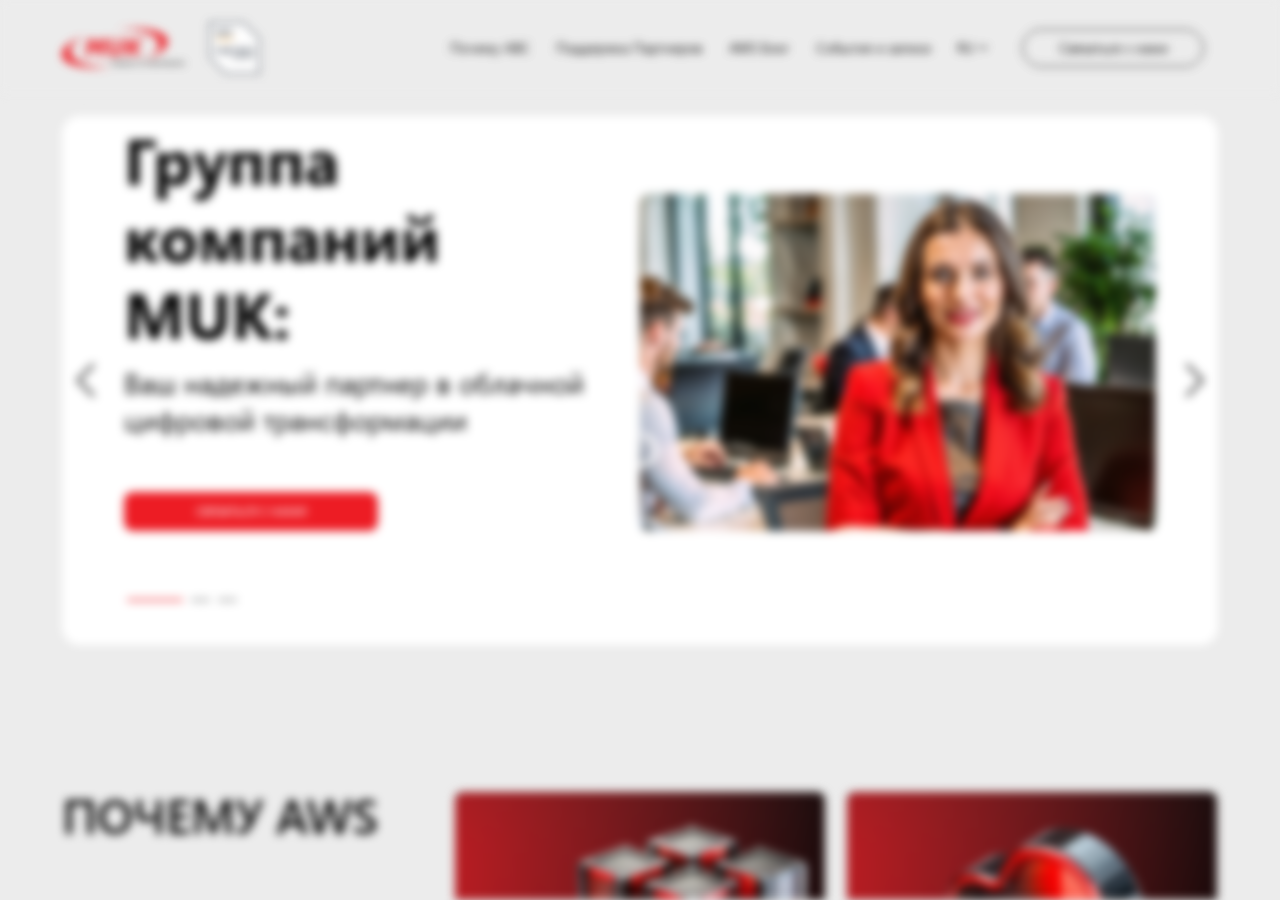
==== commit 7868bb10: "new links" ====
--- a/ru/index.html
+++ b/ru/index.html
@@ -378,7 +378,7 @@
             <div class="container">
                 <h4 class="section__title">Что нового</h4>
                 <div class="news__wrap">
-                    <a href="blog/computer-intelligence.html" class="news__item">
+                    <a href="/ru/blog/computer-intelligence.html" class="news__item">
                         <img class="news__item-poster" src="/img/news-poster.jpg" alt="news-poster">
                         <div class="news__item-wrap">
                             <p class="news__item-date">10 октября, 2024</p>
@@ -393,7 +393,7 @@
                             <p class="news__item-text">Lorem Ipsum is simply dummy text of the printing and typesetting industry. Lorem Ipsum has been the industry's standard dummy text ever since the 1500s, when an unknown printer took</p>
                         </div>
                     </a>
-                    <p class="news__soon">Вскоре</p>
+                    <p class="news__soon">Скоро</p>
                 </div>
             </div>
         </section>
--- a/css/main.css
+++ b/css/main.css
@@ -1 +1 @@
-/*! normalize.css v8.0.1 | MIT License | github.com/necolas/normalize.css */html{line-height:1.15;-webkit-text-size-adjust:100%}body{margin:0}main{display:block}h1{font-size:2em;margin:.67em 0}hr{-webkit-box-sizing:content-box;box-sizing:content-box;height:0;overflow:visible}pre{font-family:monospace,monospace;font-size:1em}a{background-color:rgba(0,0,0,0)}abbr[title]{border-bottom:none;text-decoration:underline;-webkit-text-decoration:underline dotted;text-decoration:underline dotted}b,strong{font-weight:bolder}code,kbd,samp{font-family:monospace,monospace;font-size:1em}small{font-size:80%}sub,sup{font-size:75%;line-height:0;position:relative;vertical-align:baseline}sub{bottom:-0.25em}sup{top:-0.5em}img{border-style:none;max-width:100%;height:auto}button,input,optgroup,select,textarea{font-family:inherit;font-size:100%;line-height:1.15;margin:0}button,input{overflow:visible}button,select{text-transform:none}button,[type=button],[type=reset],[type=submit]{-webkit-appearance:button}button::-moz-focus-inner,[type=button]::-moz-focus-inner,[type=reset]::-moz-focus-inner,[type=submit]::-moz-focus-inner{border-style:none;padding:0}button:-moz-focusring,[type=button]:-moz-focusring,[type=reset]:-moz-focusring,[type=submit]:-moz-focusring{outline:1px dotted ButtonText}fieldset{padding:.35em .75em .625em}legend{-webkit-box-sizing:border-box;box-sizing:border-box;color:inherit;display:table;max-width:100%;padding:0;white-space:normal}progress{vertical-align:baseline}textarea{overflow:auto}[type=checkbox],[type=radio]{-webkit-box-sizing:border-box;box-sizing:border-box;padding:0}[type=number]::-webkit-inner-spin-button,[type=number]::-webkit-outer-spin-button{height:auto}[type=search]{-webkit-appearance:textfield;outline-offset:-2px}[type=search]::-webkit-search-decoration{-webkit-appearance:none}::-webkit-file-upload-button{-webkit-appearance:button;font:inherit}details{display:block}summary{display:list-item}template{display:none}[hidden]{display:none}@font-face{font-family:"Segoe UI";src:url("../fonts/SegoeUI-Light.woff2") format("woff2"),url("../fonts/SegoeUI-Light.woff") format("woff");font-weight:300;font-style:normal;font-display:swap}@font-face{font-family:"Segoe UI";src:url("../fonts/SegoeUI-Bold.woff2") format("woff2"),url("../fonts/SegoeUI-Bold.woff") format("woff");font-weight:bold;font-style:normal;font-display:swap}@font-face{font-family:"Segoe UI";src:url("../fonts/SegoeUI.woff2") format("woff2"),url("../fonts/SegoeUI.woff") format("woff");font-weight:normal;font-style:normal;font-display:swap}@font-face{font-family:"Segoe UI";src:url("../fonts/SegoeUI-SemiBold.woff2") format("woff2"),url("../fonts/SegoeUI-SemiBold.woff") format("woff");font-weight:600;font-style:normal;font-display:swap}*{margin:0;padding:0;-webkit-box-sizing:border-box;box-sizing:border-box;-webkit-tap-highlight-color:rgba(0,0,0,0)}img{width:100%;height:auto;display:block}body,html{min-height:100%}html{background:#ececec;color:#000;line-height:1.2;font-family:"Segoe UI",sans-serif;-webkit-font-smoothing:antialiased;scroll-behavior:smooth;font-size:.6944444444vw}html.hide{display:block}html.hide .blur_wrap{background:rgba(0,0,0,0);position:relative;-webkit-filter:none;filter:none}html.hide .preloader{opacity:0;pointer-events:none}html.add-overflow{overflow:hidden}@media screen and (min-width: 1660px){html{font-size:.625vw}}@media screen and (max-width: 1024px){html{font-size:.8333333333vw}}@media screen and (max-width: 850px){html{font-size:1.3020833333vw}}@media screen and (max-width: 650px){html{font-size:3.125vw}}a{text-decoration:none}ul{margin:0;padding:0;list-style:none}.preloader{width:5em;height:5em;position:fixed;top:0;left:0;right:0;bottom:0;margin:auto;z-index:6;-webkit-transition:opacity .3s ease;transition:opacity .3s ease}.blur_wrap{position:absolute;right:0;bottom:0;left:0;top:0;-webkit-filter:blur(5px);filter:blur(5px);width:100%;min-height:100%;z-index:5;overflow:hidden}.layout{min-height:100vh;position:relative;z-index:2;-webkit-box-sizing:border-box;box-sizing:border-box;display:-webkit-box;display:-ms-flexbox;display:flex;-webkit-box-orient:vertical;-webkit-box-direction:normal;-ms-flex-direction:column;flex-direction:column}.container{position:relative;max-width:100%;width:130rem;margin:0 auto}@media screen and (max-width: 1024px){.container{padding:0 2rem}}@media screen and (max-width: 850px){.container{padding:0 3.4rem}}@media screen and (max-width: 650px){.container{padding:0 1.5rem}}.header{width:100%;position:fixed;padding:2.5rem 0 2.2rem;background:rgba(236,236,236,.4901960784);z-index:5;-webkit-transition:all ease-in .3s;transition:all ease-in .3s}.header.scrolled{padding:1.5rem 0 1.2rem;-webkit-box-shadow:0px -3px 8px 0px #000;box-shadow:0px -3px 8px 0px #000;-webkit-backdrop-filter:blur(20px);backdrop-filter:blur(20px)}.header .container{display:-webkit-box;display:-ms-flexbox;display:flex;-webkit-box-pack:justify;-ms-flex-pack:justify;justify-content:space-between;-webkit-box-align:center;-ms-flex-align:center;align-items:center}.header__logo{max-width:13.8rem;margin-right:2.7rem}.header__logo-wrap{display:-webkit-box;display:-ms-flexbox;display:flex;-webkit-box-pack:justify;-ms-flex-pack:justify;justify-content:space-between;-webkit-box-align:center;-ms-flex-align:center;align-items:center}@media screen and (max-width: 850px){.header__logo{max-width:10.4rem;margin-right:1.3rem}}@media screen and (max-width: 650px){.header__logo{max-width:8.4rem;margin-right:4.3rem}}.header__partners{width:5.8rem}@media screen and (max-width: 850px){.header__partners{width:4.3rem}}@media screen and (max-width: 650px){.header__partners{width:3.5rem}}.header__menu-title{text-align:center;font-size:9.1rem;font-weight:700;line-height:1;color:rgba(0,0,0,.1);margin:0 0 4.4rem}.header__menu ul{display:-webkit-box;display:-ms-flexbox;display:flex;-webkit-box-align:center;-ms-flex-align:center;align-items:center;list-style:none;padding:0;margin:0}.header__menu-item{font-size:clamp(12px,1.6rem,26px);font-weight:400;line-height:1;white-space:nowrap}.header__menu-item:not(:last-child){margin:0 1.5rem}@media screen and (max-width: 850px){.header__menu-item:not(:last-child){margin:0 .7rem 0}}@media screen and (max-width: 650px){.header__menu-item:not(:last-child){margin:0 .7rem 4.4rem}}@media screen and (max-width: 650px){.header__menu-item>.copyright{font-size:12px}}@media screen and (max-width: 850px){.header__menu-item{font-size:12px}}@media(max-width: 650px){.header__menu-item{font-size:16px;margin:0 .7rem 4.4rem}}.header__menu-socials{width:72%}.header__menu-socials .socials{width:100%;-webkit-box-orient:horizontal;-webkit-box-direction:normal;-ms-flex-direction:row;flex-direction:row;-ms-flex-pack:distribute;justify-content:space-around}@media(max-width: 650px){.header__menu{display:block;position:absolute;z-index:-1;top:37px;left:0;width:100%;height:100vh;opacity:0;padding:0 1.5rem 60px;-webkit-transition:opacity ease .3s;transition:opacity ease .3s;visibility:hidden}.header__menu ul{-webkit-box-orient:vertical;-webkit-box-direction:normal;-ms-flex-direction:column;flex-direction:column;background-color:#fff;border-radius:5px;width:100%}.header__menu.active-menu{visibility:visible;z-index:9;opacity:1}}.header__link{position:relative;color:#000}.header__link:before{content:"";display:block;position:absolute;bottom:-2px;left:50%;width:0%;height:1px;background-color:#000;-webkit-transform:translateX(-50%);-ms-transform:translateX(-50%);transform:translateX(-50%);-webkit-transition:all ease-in-out .3s;transition:all ease-in-out .3s}.header__link:hover:before{width:100%}.header__btn{display:block;position:relative;color:#000;padding:1.2rem 4rem;border:1px solid #000;border-radius:5rem;-webkit-transition:all ease-in-out .3s;transition:all ease-in-out .3s}.header__btn:before{display:none}.header__btn:hover{background-color:#000;color:#fff}@media screen and (max-width: 850px){.header__btn{padding:.9rem 3.1rem}}@media screen and (max-width: 650px){.header__btn{padding:.9rem 2.1rem}}.overflow{display:none;position:fixed;top:0;left:0;width:100vw;height:100vh;background:rgba(0,0,0,.6509803922);opacity:0;-webkit-transition:opacity ease .3s;transition:opacity ease .3s;z-index:5}.overflow.active{display:block;opacity:1}.menu_btn{display:none;-webkit-box-orient:vertical;-webkit-box-direction:normal;-ms-flex-direction:column;flex-direction:column;-webkit-box-pack:start;-ms-flex-pack:start;justify-content:flex-start;-webkit-box-align:start;-ms-flex-align:start;align-items:flex-start;padding:10px 7px;border:0px solid rgba(0,0,0,0);border-radius:5px;background-color:#fff;overflow:hidden;z-index:10}@media screen and (max-width: 650px){.menu_btn{display:-webkit-box;display:-ms-flexbox;display:flex}}.menu_btn>span{display:block;width:20px;height:2px;border-radius:50px;background-color:#000;margin-bottom:6px;-webkit-transition:all ease .3s;transition:all ease .3s}.menu_btn>span:last-child{width:15px;margin-bottom:0}.menu_btn.is-active>span:nth-child(1){-webkit-transform:translateY(8px) rotate(45deg);-ms-transform:translateY(8px) rotate(45deg);transform:translateY(8px) rotate(45deg)}.menu_btn.is-active>span:nth-child(2){opacity:0;-webkit-transform:translateX(8rem);-ms-transform:translateX(8rem);transform:translateX(8rem)}.menu_btn.is-active>span:nth-child(3){width:20px;-webkit-transform:translateY(-8px) rotate(-45deg);-ms-transform:translateY(-8px) rotate(-45deg);transform:translateY(-8px) rotate(-45deg)}.lang{display:-webkit-box;display:-ms-flexbox;display:flex;-webkit-box-pack:center;-ms-flex-pack:center;justify-content:center;-webkit-box-align:center;-ms-flex-align:center;align-items:center;text-transform:uppercase;cursor:pointer}.lang__switcher{position:relative;text-transform:uppercase;margin:0 .9rem 0 0}@media screen and (max-width: 850px){.lang__switcher{margin:0}}.lang__switcher .switcher{display:-webkit-box;display:-ms-flexbox;display:flex;-webkit-box-orient:vertical;-webkit-box-direction:normal;-ms-flex-direction:column;flex-direction:column;position:absolute;left:50%;-webkit-transform:translate(-50%, 10px);-ms-transform:translate(-50%, 10px);transform:translate(-50%, 10px);padding:1rem;background:#ececec;border-radius:.5rem;-webkit-box-shadow:0px 2px 8px 0px rgba(0,0,0,.3607843137);box-shadow:0px 2px 8px 0px rgba(0,0,0,.3607843137);opacity:0;visibility:hidden;-webkit-transition:opacity ease-in .3s;transition:opacity ease-in .3s}.lang__switcher .switcher.active{display:-webkit-box;display:-ms-flexbox;display:flex;opacity:1;visibility:visible}.lang__switcher .switcher__item{position:relative;color:#000}.lang__switcher .switcher__item:not(:last-child){margin-bottom:1rem}.lang__switcher .switcher__item:before{content:"";display:block;position:absolute;bottom:-2px;left:50%;width:0%;height:1px;background-color:#000;-webkit-transform:translateX(-50%);-ms-transform:translateX(-50%);transform:translateX(-50%);-webkit-transition:all ease-in-out .3s;transition:all ease-in-out .3s}.lang__switcher .switcher__item:hover:before{width:100%}.lang__arrow{display:inline-block;width:1rem;margin-left:.4rem}.lang:before{content:"";display:block;position:absolute;bottom:-2px;left:50%;width:0%;height:1px;background-color:#000;-webkit-transform:translateX(-50%);-ms-transform:translateX(-50%);transform:translateX(-50%);-webkit-transition:all ease-in-out .3s;transition:all ease-in-out .3s}.lang:hover:before{width:100%}.accent{color:#ed1c24}.hero{padding:13rem 0 6.4rem}@media screen and (max-width: 850px){.hero{padding:10.4rem 0 0}}@media screen and (max-width: 650px){.hero{padding:9.2rem 0 0}}.hero .swiper{width:100%;overflow:visible}.hero .swiper-slide{display:-webkit-box;display:-ms-flexbox;display:flex;-webkit-box-pack:start;-ms-flex-pack:start;justify-content:flex-start;-webkit-box-align:end;-ms-flex-align:end;align-items:flex-end;height:59.6rem;padding:5rem 7rem 12.9rem;background-color:#fff;border-radius:2rem;opacity:0;-webkit-transition:all ease-in-out .3s;transition:all ease-in-out .3s}.hero .swiper-slide-active{opacity:1}@media screen and (max-width: 850px){.hero .swiper-slide{height:41rem;padding:3.8rem 3.8rem 6.5rem}}@media screen and (max-width: 650px){.hero .swiper-slide{display:-webkit-box;display:-ms-flexbox;display:flex;-webkit-box-orient:vertical;-webkit-box-direction:normal;-ms-flex-direction:column;flex-direction:column;height:56rem;padding:3.8rem 3rem 6.5rem;border-radius:5px}}.hero .swiper-button-next,.hero .swiper-button-prev{color:#000}.hero .swiper-button-next:after,.hero .swiper-button-prev:after{font-size:34px}.hero .swiper-pagination-bullets{width:auto;height:2px;bottom:5.7rem;left:6.8rem}@media screen and (max-width: 850px){.hero .swiper-pagination-bullets{bottom:3.7rem;left:3.6rem}}.hero .swiper-pagination-bullets span{height:2px;width:19px;background-color:rgba(0,0,0,.5019607843);border-radius:2px;opacity:1;-webkit-transition:all ease-in-out .3s;transition:all ease-in-out .3s}.hero .swiper-pagination-bullets span.swiper-pagination-bullet-active{width:56.4px;background-color:#ed1c24}.hero__slide{width:50%}@media screen and (max-width: 650px){.hero__slide{width:100%}}.hero__slide-2 .hero__title.hero__title-small{margin-bottom:1.5rem}.hero__slide-2 .hero__text{margin-bottom:1rem}@media screen and (max-width: 850px){.hero__slide-2 .hero__title{font-size:3.2rem}.hero__slide-2 .hero__text{font-size:1.8rem}}@media screen and (max-width: 850px){.hero__slide-2 .hero__title{font-size:2.8rem}.hero__slide-2 .hero__text{font-size:1.6rem}}.hero__title{text-align:left;font-size:7.2rem;font-weight:700;line-height:1.2;margin-bottom:1.5rem}@media screen and (max-width: 850px){.hero__title{font-size:4.94rem}}@media screen and (max-width: 650px){.hero__title{font-size:3.9rem}}.hero__title-small{text-align:left;font-size:4.8rem;font-weight:700;line-height:1.1;margin-bottom:2.9rem}@media screen and (max-width: 850px){.hero__title-small{font-size:2.8rem}}@media screen and (max-width: 650px){.hero__title-small{font-size:2.4rem}}.hero__title-blog{margin-bottom:16.1rem}.hero__text{text-align:left;font-size:3.2rem;font-weight:400;line-height:1.3;margin-bottom:6rem}@media screen and (max-width: 850px){.hero__text{font-size:2.17rem}}@media screen and (max-width: 650px){.hero__text{font-size:1.76rem;margin-bottom:4.8rem}}.hero__description{font-size:12px;font-weight:400;color:#7a7878}.hero__description-wrap{display:grid;grid-template-columns:repeat(2, 1fr);grid-gap:1.5rem 1rem;-webkit-box-pack:end;-ms-flex-pack:end;justify-content:flex-end}@media screen and (max-width: 850px){.hero__description-wrap{grid-gap:0;grid-template-columns:repeat(1, 1fr)}}.hero__description .accent{display:block;font-size:14px;font-weight:700;margin-bottom:5px}@media screen and (min-width: 1920px){.hero__description .accent{font-size:1.4rem}}@media screen and (max-width: 850px){.hero__description .accent{font-size:12px}}@media screen and (min-width: 1920px){.hero__description{font-size:1.2rem}}@media screen and (max-width: 850px){.hero__description{font-size:10px;margin-bottom:1rem}}.hero__list{margin-bottom:2.5rem}.hero__list-item{display:-webkit-box;display:-ms-flexbox;display:flex;-webkit-box-align:center;-ms-flex-align:center;align-items:center;text-align:left;font-size:2.2rem;font-weight:400;line-height:1.3}.hero__list-item:not(:last-child){margin-bottom:1rem}.hero__list-item:before{content:"";display:block;position:relative;min-width:5.5px;height:5.5px;border-radius:5.5rem;background-color:#ed1c24;margin-right:9px}@media screen and (max-width: 850px){.hero__list-item{font-size:1.6rem}}.hero__img{width:50%;border-radius:1rem;margin-left:5rem}@media screen and (max-width: 650px){.hero__img{width:100%;margin-left:0;margin-bottom:1rem;-webkit-box-ordinal-group:0;-ms-flex-order:-1;order:-1}}.btn{display:-webkit-box;display:-ms-flexbox;display:flex;-webkit-box-pack:center;-ms-flex-pack:center;justify-content:center;-ms-flex-item-align:center;align-self:center;width:254px;font-size:12px;font-weight:400;line-height:1;color:#fff;text-transform:uppercase;padding:1.5rem 0;border-radius:1rem;background:#ed1c24}@media screen and (min-width: 1920px){.btn{width:21.4rem;font-size:1.2rem}}@media screen and (max-width: 850px){.btn{width:202px;padding:1rem 0;border-radius:.3rem}}.section__title{font-size:5.4rem;font-weight:600;line-height:5.4rem;color:#000;text-transform:uppercase}@media screen and (max-width: 850px){.section__title{font-size:5rem}}@media screen and (max-width: 650px){.section__title{font-size:3.4rem;line-height:1}}.section__subtitle{font-size:2.8rem;font-weight:600;line-height:3.64rem;color:#000;text-transform:uppercase}@media screen and (max-width: 650px){.section__subtitle{font-size:2.2rem;line-height:1.5}}.aws{padding:10rem 0 6.4rem}@media screen and (max-width: 850px){.aws{padding:6.4rem 0 6.4rem}}@media screen and (max-width: 650px){.aws{padding:6.4rem 0 2.6rem}}.aws__wrap{display:grid;grid-template-columns:repeat(3, 1fr);-webkit-box-pack:center;-ms-flex-pack:center;justify-content:center;grid-gap:2.3rem}@media screen and (max-width: 850px){.aws__wrap{grid-template-columns:repeat(2, 1fr)}}@media screen and (max-width: 650px){.aws__wrap{display:-webkit-box;display:-ms-flexbox;display:flex;-webkit-box-orient:vertical;-webkit-box-direction:normal;-ms-flex-direction:column;flex-direction:column;grid-template-columns:repeat(1, 1fr);grid-template-rows:repeat(4, 1fr);grid-gap:0}}.aws__item{margin-bottom:2rem;position:relative}.aws__item:first-child{display:-webkit-box;display:-ms-flexbox;display:flex;-webkit-box-orient:vertical;-webkit-box-direction:normal;-ms-flex-direction:column;flex-direction:column;-webkit-box-pack:justify;-ms-flex-pack:justify;justify-content:space-between}.aws__item:first-child .aws__text{width:100%;letter-spacing:.07em}@media screen and (max-width: 650px){.aws__item:first-child .aws__text{margin-top:1.1rem}}.aws__item:not(:first-child){padding:2rem 1px 2.2rem 3rem;background:linear-gradient(303.66deg, #000000 5.82%, #666666 278.52%);border:.05rem solid #e5e5e5;border-radius:1rem;overflow:hidden;z-index:1}@media screen and (max-width: 850px){.aws__item:not(:first-child){padding:1.1rem 1px 2.3rem 2.4rem}}.aws__item:not(:first-child)::before{content:"";display:block;position:absolute;top:0;bottom:0;left:0;right:0;background:url("../img/events-bg.png") top center/cover no-repeat;border-radius:1rem;pointer-events:none;z-index:0;-webkit-transition:all ease-in-out .3s;transition:all ease-in-out .3s}.aws__item:hover .aws__img{margin:0 5rem 1rem auto}.aws__img{position:relative;width:32.5rem;margin:0 0 1rem auto;-webkit-transition:all ease-in-out .4s;transition:all ease-in-out .4s;z-index:1}.aws__title{position:relative;text-align:left;font-size:clamp(18px,1.8rem,28px);font-weight:700;line-height:1.2;color:#fff;margin-bottom:1.1rem;z-index:1}.aws__text{position:relative;width:80%;text-align:left;font-size:clamp(14px,1.4rem,24px);font-weight:400;line-height:1.3;letter-spacing:.1em;color:#7a7878;z-index:1}@media(max-width: 650px){.aws__text{font-size:12px;line-height:1.4}}.program{padding:13.8rem 0 0}@media screen and (max-width: 850px){.program{padding:7.5rem 0 0}}@media screen and (max-width: 650px){.program{padding:3rem 0 0}}.program__title{width:100%;display:-webkit-box;display:-ms-flexbox;display:flex;-webkit-box-pack:justify;-ms-flex-pack:justify;justify-content:space-between;-webkit-box-align:start;-ms-flex-align:start;align-items:start}@media screen and (max-width: 850px){.program__title{-webkit-box-orient:vertical;-webkit-box-direction:normal;-ms-flex-direction:column;flex-direction:column}}.program .section__title{max-width:35%}@media screen and (max-width: 850px){.program .section__title{max-width:100%}}.program__desc{padding:3rem 2.6rem 2.7rem 2.6rem;margin-top:.8rem;background:linear-gradient(303.66deg, #000000 5.82%, #666666 278.52%);border:.5px solid #e5e5e5;border-radius:1rem}@media screen and (max-width: 850px){.program__desc{margin-top:4rem}}@media screen and (max-width: 650px){.program__desc{margin-top:2rem}}.program__desc ul{list-style:disc;-webkit-padding-start:2.2rem;padding-inline-start:2.2rem}@media screen and (max-width: 650px){.program__desc ul{-webkit-padding-start:1rem;padding-inline-start:1rem}}.program__desc ul li{text-align:left;font-size:clamp(14px,1.6rem,24px);font-weight:400;line-height:1.4;color:#fff}.program__desc ul li:not(:last-child){margin-bottom:2.8rem}@media screen and (max-width: 650px){.program__desc ul li{font-size:14px}}.program .programs{display:grid;grid-template-columns:repeat(4, 1fr);-webkit-box-pack:center;-ms-flex-pack:center;justify-content:center;grid-gap:1.9rem;padding:8.2rem 0 0}@media screen and (max-width: 850px){.program .programs{grid-template-columns:repeat(2, 1fr);padding:2.5rem 0 0}}@media screen and (max-width: 650px){.program .programs{grid-template-columns:repeat(1, 1fr);grid-template-rows:repeat(4, 1fr)}}.program .programs__item{display:-webkit-box;display:-ms-flexbox;display:flex;-webkit-box-orient:vertical;-webkit-box-direction:normal;-ms-flex-direction:column;flex-direction:column;-webkit-box-pack:center;-ms-flex-pack:center;justify-content:center;position:relative;-webkit-box-align:center;-ms-flex-align:center;align-items:center;padding:4.2rem 3.2rem 3.3rem;background:linear-gradient(303.66deg, #000000 5.82%, #666666 278.52%);border:.05rem solid #e5e5e5;border-radius:1rem;overflow:hidden}@media screen and (max-width: 650px){.program .programs__item{padding:3rem 3.2rem 1rem}}.program .programs__item::before{content:"";display:block;position:absolute;top:0;bottom:0;left:0;right:0;background:url("../img/events-bg.png") top center/cover no-repeat;border-radius:1rem;pointer-events:none;-webkit-transition:all ease-in-out .3s;transition:all ease-in-out .3s}.program .programs__item-img{width:10rem;margin-bottom:2.5rem;z-index:1}.program .programs__item-title{text-align:center;font-size:2.2rem;font-weight:700;line-height:1.2;color:#fff;margin-bottom:1.2rem;z-index:1}.program .programs__item-text{text-align:center;font-size:clamp(14px,1.4rem,20px);font-weight:400;line-height:1.35;color:#fff;z-index:1}.program .programs__item:hover::before{bottom:-10rem}.program .programs__btn{display:-webkit-box;display:-ms-flexbox;display:flex;-webkit-box-pack:center;-ms-flex-pack:center;justify-content:center;-webkit-box-align:center;-ms-flex-align:center;align-items:center;text-align:center;position:relative;font-size:2.2rem;font-weight:700;line-height:1.1;color:#fff;background:linear-gradient(303.66deg, #000000 5.82%, #666666 278.52%);background-position:center;border:.05rem solid #e5e5e5;border-radius:1rem;-webkit-transition:all ease-out .3s;transition:all ease-out .3s}.program .programs__btn::before{content:"";display:block;position:absolute;top:0;bottom:0;left:0;right:0;background:radial-gradient(50% 50% at 50% 50%, rgba(237, 28, 36, 0.85) 0%, rgba(237, 28, 36, 0) 260%);background-position:center;border-radius:1rem;pointer-events:none;-webkit-transition:all ease-in-out .3s;transition:all ease-in-out .3s}.program .programs__btn span{display:-webkit-box;display:-ms-flexbox;display:flex;-webkit-box-pack:center;-ms-flex-pack:center;justify-content:center;-webkit-box-align:center;-ms-flex-align:center;align-items:center;position:relative}.program .programs__btn span:after{content:"";display:block;position:absolute;width:.9rem;height:2.4rem;left:106%;background:url("../img/learn-more-arrow.svg") center/contain no-repeat;-webkit-transition:all ease-in-out .3s;transition:all ease-in-out .3s}.program .programs__btn:hover::before{background-size:105% 105%}.program .programs__btn:hover span:after{left:112%}.onboarding{padding:16.6rem 0 6.4rem}@media screen and (max-width: 850px){.onboarding{padding:20.2rem 0 1.2rem}}@media screen and (max-width: 650px){.onboarding{padding:7.2rem 0 7.4rem}}.onboarding .section__title{max-width:65%}@media screen and (max-width: 850px){.onboarding .section__title{max-width:100%}}.onboarding__wrap{display:grid;grid-template-columns:29.3rem auto 29.3rem auto 29.3rem;grid-template-rows:repeat(3, auto);padding:8.2rem 0 0}@media screen and (max-width: 850px){.onboarding__wrap{grid-template-columns:31.3rem auto 31.3rem;grid-template-rows:repeat(2, auto)}}@media screen and (max-width: 650px){.onboarding__wrap{display:-webkit-box;display:-ms-flexbox;display:flex;-webkit-box-orient:vertical;-webkit-box-direction:normal;-ms-flex-direction:column;flex-direction:column;padding:3.1rem 0 0}}.onboarding__item{display:-webkit-box;display:-ms-flexbox;display:flex;-webkit-box-orient:vertical;-webkit-box-direction:normal;-ms-flex-direction:column;flex-direction:column;-webkit-box-pack:start;-ms-flex-pack:start;justify-content:flex-start;position:relative;-webkit-box-align:start;-ms-flex-align:start;align-items:flex-start;padding:2.1rem 1.2rem 2.3rem 2.2rem;background:linear-gradient(303.66deg, #000000 5.82%, #666666 278.52%);border:.05rem solid #e5e5e5;border-radius:1rem;overflow:hidden;z-index:1}@media screen and (max-width: 850px){.onboarding__item{padding:2.4rem 1.2rem 3.2rem 2.2rem}}@media screen and (max-width: 650px){.onboarding__item{padding:2.4rem 1.2rem 2rem 2.2rem}}.onboarding__item::before{content:"";display:block;position:absolute;top:0;bottom:0;left:0;right:0;background:url("../img/events-bg.png") top center/cover no-repeat;opacity:.8;border-radius:1rem;pointer-events:none;-webkit-transition:all ease-in-out .3s;transition:all ease-in-out .3s}.onboarding__item:hover::before{bottom:-10rem}.onboarding__item-numb{text-align:left;font-size:5.4rem;font-weight:700;line-height:1;color:rgba(237,28,36,.5490196078);margin-bottom:4.8rem;z-index:1}@media screen and (max-width: 850px){.onboarding__item-numb{margin-bottom:5.3rem}}@media screen and (max-width: 650px){.onboarding__item-numb{margin-bottom:4rem}}.onboarding__item-title{text-align:left;font-size:2.2rem;font-weight:700;line-height:1.3;color:#fff;margin-bottom:.6rem;z-index:1}@media screen and (max-width: 850px){.onboarding__item-title{margin-bottom:1rem}}@media screen and (max-width: 650px){.onboarding__item-title{margin-bottom:.5rem}}.onboarding__item-list{text-align:left;font-size:clamp(14px,1.4rem,20px);font-weight:400;line-height:1.95;color:#fff;list-style:disc;padding-left:.9rem;z-index:1}.onboarding__item-dot{display:block;position:absolute;width:.8rem;height:.8rem;border-radius:.8rem;background-color:#000;z-index:0}.onboarding__item-dot-r{top:50%;right:-0.4rem;-webkit-transform:translateY(-50%);-ms-transform:translateY(-50%);transform:translateY(-50%)}@media screen and (max-width: 650px){.onboarding__item-dot-r{top:auto;bottom:0;left:50%;-webkit-transform:translate(-40%, 50%);-ms-transform:translate(-40%, 50%);transform:translate(-40%, 50%)}}.onboarding__item-dot-l{top:50%;left:-0.4rem;-webkit-transform:translateY(-50%);-ms-transform:translateY(-50%);transform:translateY(-50%)}@media screen and (max-width: 650px){.onboarding__item-dot-l{top:0;left:50%;-webkit-transform:translate(-40%, -50%);-ms-transform:translate(-40%, -50%);transform:translate(-40%, -50%)}}.onboarding__line{display:-webkit-box;display:-ms-flexbox;display:flex;position:relative;-webkit-box-align:center;-ms-flex-align:center;align-items:center;z-index:0}.onboarding__line:before{content:"";display:block;height:.5px;width:100%;background-color:#000}.onboarding__line-horizontal{height:8.9rem;grid-area:2/1/3/6;background:url("../img/horizontal-line.svg") center/contain no-repeat;margin:-0.4rem 0}@media screen and (max-width: 850px){.onboarding__line-horizontal.tablet.onboarding__line-horizontal{height:8.1rem;background:url("../img/horizontal-line-tablet.svg") center/contain no-repeat}.onboarding__line-horizontal.tablet.onboarding__line-horizontal-1{grid-area:2/1/2/4}.onboarding__line-horizontal.tablet.onboarding__line-horizontal-2{grid-area:4/1/4/4}}@media screen and (max-width: 650px){.onboarding__line{display:-webkit-box;display:-ms-flexbox;display:flex;-webkit-box-pack:center;-ms-flex-pack:center;justify-content:center;height:6.3rem}.onboarding__line::before{height:6.3rem;width:.5px}}.onboarding .desc{display:-webkit-box;display:-ms-flexbox;display:flex}@media screen and (max-width: 850px){.onboarding .desc{display:none}}.onboarding .tablet{display:none}@media screen and (max-width: 850px){.onboarding .tablet{display:-webkit-box;display:-ms-flexbox;display:flex}}@media screen and (max-width: 650px){.onboarding .tablet{display:none}}.onboarding .mob{display:none}@media screen and (max-width: 650px){.onboarding .mob{display:-webkit-box;display:-ms-flexbox;display:flex}}.story{padding:13.7rem 0 0}@media screen and (max-width: 850px){.story{padding:15.9rem 0 0}}@media screen and (max-width: 650px){.story{padding:6rem 0 0}}.story__wrap{display:grid;grid-template-columns:repeat(2, 1fr);-webkit-box-pack:center;-ms-flex-pack:center;justify-content:center;grid-gap:1.9rem;padding:2.7rem 0 0}@media screen and (max-width: 850px){.story__wrap{grid-template-columns:repeat(1, 1fr)}}@media screen and (max-width: 650px){.story__wrap{padding:2.4rem 0 0}}.story__wrap-lc,.story__wrap-rc{display:-webkit-box;display:-ms-flexbox;display:flex;-webkit-box-orient:vertical;-webkit-box-direction:normal;-ms-flex-direction:column;flex-direction:column;background:#fff;border-radius:1rem}.story__wrap-lc .story__img{margin-bottom:1.8rem}@media screen and (max-width: 850px){.story__wrap-lc .story__img{-webkit-box-ordinal-group:0;-ms-flex-order:-1;order:-1;margin:0 0 2.2rem}}@media screen and (max-width: 650px){.story__wrap-lc .story__img{margin:0 0 .8rem}}.story__wrap-rc .story__img{margin-top:1.8rem}@media screen and (max-width: 850px){.story__wrap-rc .story__img{-webkit-box-ordinal-group:0;-ms-flex-order:-1;order:-1;margin:0 0 2.2rem}}@media screen and (max-width: 650px){.story__wrap-rc .story__img{margin:0 0 .8rem}}.story__img{border-radius:1rem;pointer-events:none}.story__desc{padding:3.6rem 15.2rem 4.6rem 4.2rem;background:#fff;border-radius:1rem}@media screen and (max-width: 850px){.story__desc{padding:3.6rem 8.7rem 3.3rem 4.7rem}}@media screen and (max-width: 650px){.story__desc{padding:2.6rem 2rem}}.story__desc-title{text-align:left;font-size:2.2rem;font-weight:700;line-height:1.1;color:#ed1c24;margin-bottom:2.4rem}@media screen and (max-width: 850px){.story__desc-title{margin-bottom:1.2rem}}.story__desc-text{text-align:left;font-size:clamp(14px,1.6rem,26px);font-weight:400;line-height:1.5;letter-spacing:.1em;color:#000}@media screen and (max-width: 650px){.story__desc-text{line-height:1.3}}.industries{padding:14rem 0 5.8rem}@media screen and (max-width: 850px){.industries{padding:5.8rem 0}}@media screen and (max-width: 650px){.industries{padding:5.8rem 0 1.4rem}}.industries__wrap{display:grid;grid-template-columns:1fr 1.05fr;-webkit-box-pack:center;-ms-flex-pack:center;justify-content:center;position:relative;grid-gap:1rem;padding:11rem 5.9rem 0 4.2rem;background:linear-gradient(303.66deg, #000000 5.82%, #666666 278.52%);border:.5px solid #e5e5e5;border-radius:1rem;overflow:hidden}@media screen and (max-width: 850px){.industries__wrap{padding:7rem 3.6rem 0 3.4rem;grid-template-columns:1fr}}@media screen and (max-width: 650px){.industries__wrap{padding:3.9rem 1.3rem 21rem}}.industries__wrap:before,.industries__wrap:after{content:"";display:block;position:absolute;z-index:0}.industries__wrap:before{top:0;right:0;width:53rem;height:32.1rem;background:url("../img/industries-bg-1.png") top right/53rem 32.1rem no-repeat}.industries__wrap:after{bottom:0;left:0;width:86.4rem;height:50rem;background:url("../img/industries-bg-2.png") top right/86.4rem 50rem no-repeat}.industries__title{z-index:1}@media screen and (max-width: 850px){.industries__title{width:60%;margin-bottom:6.2rem}}@media screen and (max-width: 650px){.industries__title{width:100%;margin-bottom:2.8rem}}.industries__img{min-width:104%;margin:-0.7rem 0 0 -4.2rem;z-index:1}@media screen and (max-width: 850px){.industries__img{min-width:115%;margin:-5rem 0 -0.6rem -5.8rem}}@media screen and (max-width: 650px){.industries__img{position:absolute;bottom:0;left:-29%;min-width:47rem;margin:0}}.industries .section__title{color:#fff}.industries .section__subtitle{color:#fff}.industries__lists{display:grid;grid-template-columns:repeat(2, 1fr);grid-template-rows:1.15fr 1fr;-webkit-box-pack:center;-ms-flex-pack:center;justify-content:center;grid-gap:0rem 4.8rem;z-index:1}@media screen and (max-width: 650px){.industries__lists{display:-webkit-box;display:-ms-flexbox;display:flex;-webkit-box-orient:vertical;-webkit-box-direction:normal;-ms-flex-direction:column;flex-direction:column}}@media screen and (max-width: 850px){.industries__list{margin-bottom:6.4rem}}@media screen and (max-width: 650px){.industries__list{margin-bottom:5.4rem}}.industries__list li{display:-webkit-box;display:-ms-flexbox;display:flex;-webkit-box-pack:start;-ms-flex-pack:start;justify-content:flex-start;-webkit-box-align:center;-ms-flex-align:center;align-items:center;text-align:left;font-size:1.8rem;font-weight:700;line-height:1.2;color:#fff}.industries__list li:not(:last-child){margin-bottom:2.4rem}.industries__list li:before{content:"";display:block;position:relative;width:1.4rem;height:1px;margin-right:.8rem;background-color:#ed1c24;-webkit-transition:all ease-in-out .3s;transition:all ease-in-out .3s}.industries__list li:hover:before{-webkit-transform:rotate(45deg);-ms-transform:rotate(45deg);transform:rotate(45deg)}.news{padding:10rem 0 6rem}@media screen and (max-width: 850px){.news{padding:5.7rem 0 3.6rem}}@media screen and (max-width: 650px){.news{padding:6.4rem 0 2.5rem}}.news .section__title{width:50%}@media screen and (max-width: 650px){.news .section__title{width:100%}}.news__wrap{display:grid;grid-template-columns:repeat(2, 1fr);grid-template-rows:repeat(3, 1fr);grid-gap:2.1rem;padding:3.2rem 0 0}@media screen and (max-width: 850px){.news__wrap{grid-template-columns:repeat(1, 1fr);padding:4.9rem 0 0}}@media screen and (max-width: 650px){.news__wrap{padding:2.3rem 0 0}}.news__item{text-align:left;color:#000;border-radius:1rem;background-color:#fff}.news__item:first-child{grid-area:1/1/4/2}.news__item:first-child .news__item-wrap{padding:3.1rem 4.1rem}@media screen and (max-width: 650px){.news__item:first-child .news__item-wrap{padding:2.1rem 1.9rem}}.news__item-wrap{padding:3.1rem 2.7rem 3.1rem 2.8rem}@media screen and (max-width: 650px){.news__item-wrap{padding:2.1rem 1.9rem}}.news__item-poster{border-radius:1rem}.news__item-date{font-size:12px;font-weight:400;line-height:1.2;letter-spacing:.1em;margin-bottom:2rem}@media screen and (min-width: 1920px){.news__item-date{font-size:1.2rem}}.news__item-title{font-size:18px;font-weight:700;line-height:1.2;margin-bottom:1.2rem}@media screen and (min-width: 1920px){.news__item-title{font-size:1.8rem}}.news__item-text{font-size:14px;font-weight:400;line-height:1.5;letter-spacing:.1em}@media screen and (min-width: 1920px){.news__item-text{font-size:1.4rem}}.news__soon{text-align:left;font-size:6rem;font-weight:700;line-height:1.2;color:rgba(0,0,0,.1)}@media screen and (max-width: 650px){.news__soon{font-size:3.8rem}}.events{padding:10rem 0 5.6rem}@media screen and (max-width: 850px){.events{padding:10rem 0 5.6rem}}@media screen and (max-width: 650px){.events{padding:6.4rem 0 3.1rem}}.events .section__title{width:40%}@media screen and (max-width: 850px){.events .section__title{width:60%}}@media screen and (max-width: 650px){.events .section__title{width:100%}}.events__wrap{display:grid;grid-template-columns:repeat(2, 1fr);grid-gap:1.9rem;padding:4.5rem 0 0}@media screen and (max-width: 850px){.events__wrap{grid-template-columns:repeat(1, 1fr)}}@media screen and (max-width: 650px){.events__wrap{padding:2rem 0 0}}.events .event{display:-webkit-box;display:-ms-flexbox;display:flex;-webkit-box-orient:vertical;-webkit-box-direction:normal;-ms-flex-direction:column;flex-direction:column;-webkit-box-pack:justify;-ms-flex-pack:justify;justify-content:space-between;-webkit-box-align:start;-ms-flex-align:start;align-items:flex-start;position:relative;padding:3rem 4rem 3.9rem;background:linear-gradient(303.66deg, #000000 5.82%, #666666 278.52%);border:.05rem solid #e5e5e5;border-radius:1rem;overflow:hidden;z-index:1}@media screen and (max-width: 650px){.events .event{padding:2.9rem 1.7rem}}.events .event::before{content:"";display:block;position:absolute;top:0;bottom:0;left:0;right:0;background:url("../img/events-bg.png") top center/cover no-repeat;border-radius:1rem;pointer-events:none;-webkit-transition:all ease-in-out .3s;transition:all ease-in-out .3s}.events .event:hover::before{bottom:-10rem}.events .event__head{display:-webkit-box;display:-ms-flexbox;display:flex;-webkit-box-pack:justify;-ms-flex-pack:justify;justify-content:space-between;-webkit-box-align:start;-ms-flex-align:start;align-items:flex-start;margin-bottom:5rem;z-index:1}@media screen and (max-width: 650px){.events .event__head{-webkit-box-orient:vertical;-webkit-box-direction:normal;-ms-flex-direction:column;flex-direction:column;margin-bottom:2.5rem}}.events .event__title{max-width:65%;font-size:3.4rem;font-weight:700;line-height:1.3;color:#fff}@media screen and (max-width: 650px){.events .event__title{max-width:100%;font-size:2.2rem}}.events .event__date{font-size:2.4rem;font-weight:400;line-height:1.2;color:#fff;margin-top:1rem}@media screen and (max-width: 650px){.events .event__date{font-size:2.2rem;-webkit-box-ordinal-group:0;-ms-flex-order:-1;order:-1;margin:0 0 2.5rem}}.events .event__body{width:100%;margin-bottom:1.5rem;z-index:1}.events .event__body-item{font-size:1.8rem;font-weight:400;line-height:1.5;letter-spacing:.1em;color:#fff;margin-bottom:2.5rem}.events .event__body-item:first-child{min-height:4.5em}@media screen and (max-width: 650px){.events .event__body-item{font-size:1.6rem}}.events .event__btn{width:100%}.events .event .btn{width:22.9rem;font-size:1.8rem;padding:1.2rem 0;margin:0 0 0 auto}@media screen and (max-width: 650px){.events .event .btn{width:100%;margin:0 auto;border-radius:1rem}}.webinars{padding:10rem 0 10.2rem}@media screen and (max-width: 650px){.webinars{padding:6.4rem 0 7.7rem}}.webinars .section__title{width:40%}@media screen and (max-width: 850px){.webinars .section__title{width:70%}}@media screen and (max-width: 650px){.webinars .section__title{width:100%}}.webinars__wrap{display:grid;grid-template-columns:repeat(3, 1fr);grid-gap:1.6rem;padding:4.5rem 0 0}@media screen and (max-width: 850px){.webinars__wrap{grid-template-columns:repeat(1, 1fr)}}@media screen and (max-width: 650px){.webinars__wrap{grid-gap:0}}.webinars .webinar{border-radius:1rem;background-color:#fff}@media screen and (max-width: 650px){.webinars .webinar{margin-bottom:2rem}}.webinars .webinar__poster{border-radius:1rem}.webinars .webinar__title{display:block;position:relative;width:100%;text-align:left;font-size:clamp(18px,1.8rem,28px);font-weight:700;line-height:1.5;color:#000;padding:2rem 2.7rem}@media screen and (max-width: 650px){.webinars .webinar__title{font-size:1.4rem;padding:1.7rem 1.6rem 2.6rem}}.webinars__btn{display:-webkit-box;display:-ms-flexbox;display:flex;-webkit-box-pack:center;-ms-flex-pack:center;justify-content:center;padding:3.2rem 0 0}@media screen and (max-width: 650px){.webinars__btn{padding:1.6rem 0 0}}.webinars__btn .btn{width:19.4rem;font-size:clamp(14px,1.6rem,24px);padding:1.2rem 0}@media screen and (max-width: 650px){.webinars__btn .btn{font-size:1.4rem;width:21.9rem}}.contact{padding:12rem 0;background-color:#fff;border-radius:2rem 2rem 0 0}@media screen and (max-width: 850px){.contact{padding:7.3rem 0}}@media screen and (max-width: 650px){.contact{padding:6.4rem 0}}.contact__wrap{display:grid;grid-template-columns:repeat(3, 1fr);grid-gap:1.6rem}@media screen and (max-width: 850px){.contact__wrap{grid-template-columns:1fr .67fr;grid-gap:0}}@media screen and (max-width: 650px){.contact__wrap{grid-template-columns:1fr}}.contact__text{text-align:left;font-size:2.4rem;font-weight:400;line-height:1.4;color:#000;margin:2rem 0 2.5rem}@media screen and (max-width: 650px){.contact__text{font-size:1.8rem;margin:2.3rem 0 1.7rem}}.contact__mail{text-align:left;font-size:3.2rem;font-weight:400;line-height:1;color:#b4b4b4}@media screen and (max-width: 650px){.contact__mail{font-size:2.4rem}}.form{display:-webkit-box;display:-ms-flexbox;display:flex;-webkit-box-orient:vertical;-webkit-box-direction:normal;-ms-flex-direction:column;flex-direction:column;-webkit-box-pack:center;-ms-flex-pack:center;justify-content:center}@media screen and (max-width: 850px){.form{margin-top:7.8rem}}@media screen and (max-width: 650px){.form{margin-top:4.2rem}}.form__title{text-align:left;font-size:2.4rem;font-weight:400;line-height:3.6rem;text-transform:uppercase;margin-bottom:2.4rem}@media screen and (max-width: 650px){.form__title{margin-bottom:1.5rem}}.form .btn{width:100%;font-size:clamp(14px,1.6rem,24px);padding:2.1rem 0;border:none}.input{width:100%;font-size:14px;font-weight:400;line-height:1.2;text-transform:uppercase;color:#000;padding:1.9rem 2.1rem;background-color:#ececec;border:1px solid #ececec;border-radius:1rem;-webkit-transition:all ease-in-out .3s;transition:all ease-in-out .3s}.input::-webkit-input-placeholder{font-size:14px;font-weight:400;line-height:1.2;text-transform:uppercase;color:#b4b4b4}.input::-moz-placeholder{font-size:14px;font-weight:400;line-height:1.2;text-transform:uppercase;color:#b4b4b4}.input:-ms-input-placeholder{font-size:14px;font-weight:400;line-height:1.2;text-transform:uppercase;color:#b4b4b4}.input::-ms-input-placeholder{font-size:14px;font-weight:400;line-height:1.2;text-transform:uppercase;color:#b4b4b4}.input::placeholder{font-size:14px;font-weight:400;line-height:1.2;text-transform:uppercase;color:#b4b4b4}.input__wrap{margin-bottom:1.9rem}.input:active,.input:hover,.input:focus-visible{outline:none}.footer{width:100%;padding:3.1rem 0 2.2rem;background:#fff;z-index:5}@media screen and (max-width: 850px){.footer{padding:5.7rem 0 2.2rem}}@media screen and (max-width: 650px){.footer{padding:4.7rem 0 1.4rem}}.footer__top,.footer__bottom{display:-webkit-box;display:-ms-flexbox;display:flex;-webkit-box-pack:justify;-ms-flex-pack:justify;justify-content:space-between;-webkit-box-align:center;-ms-flex-align:center;align-items:center}.footer__top{padding-bottom:.9rem;border-bottom:1px solid #000}@media screen and (max-width: 850px){.footer__top{padding-bottom:1.9rem}}@media screen and (max-width: 650px){.footer__top{padding-bottom:1.1rem}}.footer__bottom{padding:1.8rem 0 3rem}@media screen and (max-width: 650px){.footer__bottom{padding:1.3rem 0 1rem}}.footer__logo{max-width:13.8rem;margin-right:2.7rem}.footer__logo-wrap{display:-webkit-box;display:-ms-flexbox;display:flex;-webkit-box-pack:justify;-ms-flex-pack:justify;justify-content:space-between;-webkit-box-align:center;-ms-flex-align:center;align-items:center}@media screen and (max-width: 850px){.footer__logo{max-width:10.4rem;margin-right:1.3rem}}@media screen and (max-width: 650px){.footer__logo{max-width:8.4rem;margin-right:4.3rem}}.footer__partners{width:5.8rem}@media screen and (max-width: 850px){.footer__partners{width:4.3rem}}@media screen and (max-width: 650px){.footer__partners{width:3.5rem}}@media screen and (max-width: 650px){.footer__menu{display:none}}.footer__menu ul{display:-webkit-box;display:-ms-flexbox;display:flex;-webkit-box-align:center;-ms-flex-align:center;align-items:center;list-style:none;padding:0;margin:0}.footer__menu-item{font-size:clamp(12px,1.6rem,26px);font-weight:400;line-height:1;white-space:nowrap}.footer__menu-item:not(:last-child){margin:0 1.5rem}@media screen and (max-width: 850px){.footer__menu-item:not(:last-child){margin:0 .7rem}}@media screen and (max-width: 850px){.footer__menu-item{font-size:12px}}@media(max-width: 650px){.footer__menu-item{font-size:16px}}.footer__link{font-size:clamp(12px,1.6rem,26px);font-weight:400;line-height:1;color:#000}@media screen and (max-width: 850px){.footer__link{font-size:12px}}.footer .toTop__arrow{display:inline-block;width:1rem;margin-left:.4rem;-webkit-transform:rotate(180deg);-ms-transform:rotate(180deg);transform:rotate(180deg)}.footer .copyright{text-align:left;font-size:clamp(12px,1.6rem,26px);font-weight:400;line-height:1}@media screen and (max-width: 850px){.footer .copyright{font-size:12px}}@media screen and (max-width: 650px){.footer .copyright{font-size:10px}}.footer .socials{display:-webkit-box;display:-ms-flexbox;display:flex}.footer .social:not(:last-child){margin-right:3rem}@media screen and (max-width: 650px){.footer .social:not(:last-child){margin-right:2.4rem}}@media screen and (max-width: 650px){.footer .social__img{width:1.72rem;height:auto}}.desc{display:block}@media screen and (max-width: 850px){.desc{display:none}}.tablet{display:none}@media screen and (max-width: 850px){.tablet{display:block}}.mob{display:none}@media screen and (max-width: 650px){.mob{display:block}}.blog{padding:16rem 0 0}.blog__link{font-size:clamp(12px,1.6rem,26px);font-weight:400;line-height:1;color:#000;text-decoration:underline}@media screen and (max-width: 850px){.blog__link{font-size:12px}}.blog__header{display:-webkit-box;display:-ms-flexbox;display:flex;-webkit-box-pack:justify;-ms-flex-pack:justify;justify-content:space-between;-webkit-box-align:center;-ms-flex-align:center;align-items:center;padding:4.8rem 0 1.2rem}@media screen and (max-width: 850px){.blog__header{-webkit-box-orient:vertical;-webkit-box-direction:normal;-ms-flex-direction:column;flex-direction:column;-webkit-box-align:start;-ms-flex-align:start;align-items:flex-start}}.blog__title{max-width:80%;font-size:5.4rem;font-weight:600;line-height:1.5;color:#000}@media screen and (max-width: 850px){.blog__title{font-size:5rem}}@media screen and (max-width: 650px){.blog__title{font-size:3.4rem;line-height:1}}.blog__date{font-size:clamp(14px,1.8rem,26px);font-weight:400;line-height:1.2;letter-spacing:.1em;color:#000}@media screen and (max-width: 850px){.blog__date{-webkit-box-ordinal-group:0;-ms-flex-order:-1;order:-1}}.blog__body{font-size:clamp(14px,1.6rem,24px);font-weight:400;line-height:1.5;letter-spacing:.1em;color:#000;border-radius:1rem;padding:4rem 3rem;padding:5.1rem 4.5rem 3.7rem;background-color:#fff}@media screen and (max-width: 850px){.blog__body{padding:3rem 2rem}}.blog__body p{margin-bottom:2.3rem}.blog__body h4{font-size:clamp(16px,2.2rem,32px);font-weight:700;letter-spacing:.1em;margin-bottom:.8rem}.blog__body ul{list-style:disc;padding-left:2.5rem;margin-bottom:2.5rem}.blog__body span{text-align:center}.blog__body span p{text-align:center}.blog__body img{max-width:80rem;margin:auto}.blog__body div{padding:0 1.5rem;border-left:3px solid #ececec}.blog__footer{padding:5rem 0 10.4rem;font-size:3.4rem;font-weight:600;line-height:1.2;color:#000}.blog__footer-link{font-size:3.4rem;font-weight:600;line-height:1.2;color:#000;text-decoration:underline}+/*! normalize.css v8.0.1 | MIT License | github.com/necolas/normalize.css */html{line-height:1.15;-webkit-text-size-adjust:100%}body{margin:0}main{display:block}h1{font-size:2em;margin:.67em 0}hr{-webkit-box-sizing:content-box;box-sizing:content-box;height:0;overflow:visible}pre{font-family:monospace,monospace;font-size:1em}a{background-color:rgba(0,0,0,0)}abbr[title]{border-bottom:none;text-decoration:underline;-webkit-text-decoration:underline dotted;text-decoration:underline dotted}b,strong{font-weight:bolder}code,kbd,samp{font-family:monospace,monospace;font-size:1em}small{font-size:80%}sub,sup{font-size:75%;line-height:0;position:relative;vertical-align:baseline}sub{bottom:-0.25em}sup{top:-0.5em}img{border-style:none;max-width:100%;height:auto}button,input,optgroup,select,textarea{font-family:inherit;font-size:100%;line-height:1.15;margin:0}button,input{overflow:visible}button,select{text-transform:none}button,[type=button],[type=reset],[type=submit]{-webkit-appearance:button}button::-moz-focus-inner,[type=button]::-moz-focus-inner,[type=reset]::-moz-focus-inner,[type=submit]::-moz-focus-inner{border-style:none;padding:0}button:-moz-focusring,[type=button]:-moz-focusring,[type=reset]:-moz-focusring,[type=submit]:-moz-focusring{outline:1px dotted ButtonText}fieldset{padding:.35em .75em .625em}legend{-webkit-box-sizing:border-box;box-sizing:border-box;color:inherit;display:table;max-width:100%;padding:0;white-space:normal}progress{vertical-align:baseline}textarea{overflow:auto}[type=checkbox],[type=radio]{-webkit-box-sizing:border-box;box-sizing:border-box;padding:0}[type=number]::-webkit-inner-spin-button,[type=number]::-webkit-outer-spin-button{height:auto}[type=search]{-webkit-appearance:textfield;outline-offset:-2px}[type=search]::-webkit-search-decoration{-webkit-appearance:none}::-webkit-file-upload-button{-webkit-appearance:button;font:inherit}details{display:block}summary{display:list-item}template{display:none}[hidden]{display:none}@font-face{font-family:"Segoe UI";src:url("../fonts/SegoeUI-Light.woff2") format("woff2"),url("../fonts/SegoeUI-Light.woff") format("woff");font-weight:300;font-style:normal;font-display:swap}@font-face{font-family:"Segoe UI";src:url("../fonts/SegoeUI-Bold.woff2") format("woff2"),url("../fonts/SegoeUI-Bold.woff") format("woff");font-weight:bold;font-style:normal;font-display:swap}@font-face{font-family:"Segoe UI";src:url("../fonts/SegoeUI.woff2") format("woff2"),url("../fonts/SegoeUI.woff") format("woff");font-weight:normal;font-style:normal;font-display:swap}@font-face{font-family:"Segoe UI";src:url("../fonts/SegoeUI-SemiBold.woff2") format("woff2"),url("../fonts/SegoeUI-SemiBold.woff") format("woff");font-weight:600;font-style:normal;font-display:swap}*{margin:0;padding:0;-webkit-box-sizing:border-box;box-sizing:border-box;-webkit-tap-highlight-color:rgba(0,0,0,0)}img{width:100%;height:auto;display:block}body,html{min-height:100%}html{background:#ececec;color:#000;line-height:1.2;font-family:"Segoe UI",sans-serif;-webkit-font-smoothing:antialiased;scroll-behavior:smooth;font-size:.6944444444vw}html.hide{display:block}html.hide .blur_wrap{background:rgba(0,0,0,0);position:relative;-webkit-filter:none;filter:none}html.hide .preloader{opacity:0;pointer-events:none}html.add-overflow{overflow:hidden}@media screen and (min-width: 1660px){html{font-size:.625vw}}@media screen and (max-width: 1024px){html{font-size:.8333333333vw}}@media screen and (max-width: 850px){html{font-size:1.3020833333vw}}@media screen and (max-width: 650px){html{font-size:3.125vw}}a{text-decoration:none}ul{margin:0;padding:0;list-style:none}.preloader{width:5em;height:5em;position:fixed;top:0;left:0;right:0;bottom:0;margin:auto;z-index:6;-webkit-transition:opacity .3s ease;transition:opacity .3s ease}.blur_wrap{position:absolute;right:0;bottom:0;left:0;top:0;-webkit-filter:blur(5px);filter:blur(5px);width:100%;min-height:100%;z-index:5;overflow:hidden}.layout{min-height:100vh;position:relative;z-index:2;-webkit-box-sizing:border-box;box-sizing:border-box;display:-webkit-box;display:-ms-flexbox;display:flex;-webkit-box-orient:vertical;-webkit-box-direction:normal;-ms-flex-direction:column;flex-direction:column}.container{position:relative;max-width:100%;width:130rem;margin:0 auto}@media screen and (max-width: 1024px){.container{padding:0 2rem}}@media screen and (max-width: 850px){.container{padding:0 3.4rem}}@media screen and (max-width: 650px){.container{padding:0 1.5rem}}.header{width:100%;position:fixed;padding:2.5rem 0 2.2rem;background:rgba(236,236,236,.4901960784);z-index:5;-webkit-transition:all ease-in .3s;transition:all ease-in .3s}.header.scrolled{padding:1.5rem 0 1.2rem;-webkit-box-shadow:0px -3px 8px 0px #000;box-shadow:0px -3px 8px 0px #000;-webkit-backdrop-filter:blur(20px);backdrop-filter:blur(20px)}.header .container{display:-webkit-box;display:-ms-flexbox;display:flex;-webkit-box-pack:justify;-ms-flex-pack:justify;justify-content:space-between;-webkit-box-align:center;-ms-flex-align:center;align-items:center}.header__logo{max-width:13.8rem;margin-right:2.7rem}.header__logo-wrap{display:-webkit-box;display:-ms-flexbox;display:flex;-webkit-box-pack:justify;-ms-flex-pack:justify;justify-content:space-between;-webkit-box-align:center;-ms-flex-align:center;align-items:center}@media screen and (max-width: 850px){.header__logo{max-width:10.4rem;margin-right:1.3rem}}@media screen and (max-width: 650px){.header__logo{max-width:8.4rem;margin-right:4.3rem}}.header__partners{width:5.8rem}@media screen and (max-width: 850px){.header__partners{width:4.3rem}}@media screen and (max-width: 650px){.header__partners{width:3.5rem}}.header__menu-title{text-align:center;font-size:9.1rem;font-weight:700;line-height:1;color:rgba(0,0,0,.1);margin:0 0 4.4rem}.header__menu ul{display:-webkit-box;display:-ms-flexbox;display:flex;-webkit-box-align:center;-ms-flex-align:center;align-items:center;list-style:none;padding:0;margin:0}.header__menu-item{font-size:clamp(12px,1.6rem,26px);font-weight:400;line-height:1;white-space:nowrap}.header__menu-item:not(:last-child){margin:0 1.5rem}@media screen and (max-width: 850px){.header__menu-item:not(:last-child){margin:0 .7rem 0}}@media screen and (max-width: 650px){.header__menu-item:not(:last-child){margin:0 .7rem 4.4rem}}@media screen and (max-width: 650px){.header__menu-item>.copyright{font-size:12px}}@media screen and (max-width: 850px){.header__menu-item{font-size:12px}}@media(max-width: 650px){.header__menu-item{font-size:16px;margin:0 .7rem 4.4rem}}.header__menu-socials{width:72%}.header__menu-socials .socials{width:100%;-webkit-box-orient:horizontal;-webkit-box-direction:normal;-ms-flex-direction:row;flex-direction:row;-ms-flex-pack:distribute;justify-content:space-around}@media(max-width: 650px){.header__menu{display:block;position:absolute;z-index:-1;top:37px;left:0;width:100%;height:100vh;opacity:0;padding:0 1.5rem 60px;-webkit-transition:opacity ease .3s;transition:opacity ease .3s;visibility:hidden}.header__menu ul{-webkit-box-orient:vertical;-webkit-box-direction:normal;-ms-flex-direction:column;flex-direction:column;background-color:#fff;border-radius:5px;width:100%}.header__menu.active-menu{visibility:visible;z-index:9;opacity:1}}.header__link{position:relative;color:#000}.header__link:before{content:"";display:block;position:absolute;bottom:-2px;left:50%;width:0%;height:1px;background-color:#000;-webkit-transform:translateX(-50%);-ms-transform:translateX(-50%);transform:translateX(-50%);-webkit-transition:all ease-in-out .3s;transition:all ease-in-out .3s}.header__link:hover:before{width:100%}.header__btn{display:block;position:relative;color:#000;padding:1.2rem 4rem;border:1px solid #000;border-radius:5rem;-webkit-transition:all ease-in-out .3s;transition:all ease-in-out .3s}.header__btn:before{display:none}.header__btn:hover{background-color:#000;color:#fff}@media screen and (max-width: 850px){.header__btn{padding:.9rem 3.1rem}}@media screen and (max-width: 650px){.header__btn{padding:.9rem 2.1rem}}.overflow{display:none;position:fixed;top:0;left:0;width:100vw;height:100vh;background:rgba(0,0,0,.6509803922);opacity:0;-webkit-transition:opacity ease .3s;transition:opacity ease .3s;z-index:5}.overflow.active{display:block;opacity:1}.menu_btn{display:none;-webkit-box-orient:vertical;-webkit-box-direction:normal;-ms-flex-direction:column;flex-direction:column;-webkit-box-pack:start;-ms-flex-pack:start;justify-content:flex-start;-webkit-box-align:start;-ms-flex-align:start;align-items:flex-start;padding:10px 7px;border:0px solid rgba(0,0,0,0);border-radius:5px;background-color:#fff;overflow:hidden;z-index:10}@media screen and (max-width: 650px){.menu_btn{display:-webkit-box;display:-ms-flexbox;display:flex}}.menu_btn>span{display:block;width:20px;height:2px;border-radius:50px;background-color:#000;margin-bottom:6px;-webkit-transition:all ease .3s;transition:all ease .3s}.menu_btn>span:last-child{width:15px;margin-bottom:0}.menu_btn.is-active>span:nth-child(1){-webkit-transform:translateY(8px) rotate(45deg);-ms-transform:translateY(8px) rotate(45deg);transform:translateY(8px) rotate(45deg)}.menu_btn.is-active>span:nth-child(2){opacity:0;-webkit-transform:translateX(8rem);-ms-transform:translateX(8rem);transform:translateX(8rem)}.menu_btn.is-active>span:nth-child(3){width:20px;-webkit-transform:translateY(-8px) rotate(-45deg);-ms-transform:translateY(-8px) rotate(-45deg);transform:translateY(-8px) rotate(-45deg)}.lang{display:-webkit-box;display:-ms-flexbox;display:flex;-webkit-box-pack:center;-ms-flex-pack:center;justify-content:center;-webkit-box-align:center;-ms-flex-align:center;align-items:center;text-transform:uppercase;cursor:pointer}.lang__switcher{position:relative;text-transform:uppercase;margin:0 .9rem 0 0}@media screen and (max-width: 850px){.lang__switcher{margin:0}}.lang__switcher .switcher{display:-webkit-box;display:-ms-flexbox;display:flex;-webkit-box-orient:vertical;-webkit-box-direction:normal;-ms-flex-direction:column;flex-direction:column;position:absolute;left:50%;-webkit-transform:translate(-50%, 10px);-ms-transform:translate(-50%, 10px);transform:translate(-50%, 10px);padding:1rem;background:#ececec;border-radius:.5rem;-webkit-box-shadow:0px 2px 8px 0px rgba(0,0,0,.3607843137);box-shadow:0px 2px 8px 0px rgba(0,0,0,.3607843137);opacity:0;visibility:hidden;-webkit-transition:opacity ease-in .3s;transition:opacity ease-in .3s}.lang__switcher .switcher.active{display:-webkit-box;display:-ms-flexbox;display:flex;opacity:1;visibility:visible}.lang__switcher .switcher__item{position:relative;color:#000}.lang__switcher .switcher__item:not(:last-child){margin-bottom:1rem}.lang__switcher .switcher__item:before{content:"";display:block;position:absolute;bottom:-2px;left:50%;width:0%;height:1px;background-color:#000;-webkit-transform:translateX(-50%);-ms-transform:translateX(-50%);transform:translateX(-50%);-webkit-transition:all ease-in-out .3s;transition:all ease-in-out .3s}.lang__switcher .switcher__item:hover:before{width:100%}.lang__arrow{display:inline-block;width:1rem;margin-left:.4rem}.lang:before{content:"";display:block;position:absolute;bottom:-2px;left:50%;width:0%;height:1px;background-color:#000;-webkit-transform:translateX(-50%);-ms-transform:translateX(-50%);transform:translateX(-50%);-webkit-transition:all ease-in-out .3s;transition:all ease-in-out .3s}.lang:hover:before{width:100%}.accent{color:#ed1c24}.hero{padding:13rem 0 6.4rem}@media screen and (max-width: 850px){.hero{padding:10.4rem 0 0}}@media screen and (max-width: 650px){.hero{padding:9.2rem 0 0}}.hero .swiper{width:100%;overflow:visible}.hero .swiper-slide{display:-webkit-box;display:-ms-flexbox;display:flex;-webkit-box-pack:start;-ms-flex-pack:start;justify-content:flex-start;-webkit-box-align:end;-ms-flex-align:end;align-items:flex-end;height:59.6rem;padding:5rem 7rem 12.9rem;background-color:#fff;border-radius:2rem;opacity:0;-webkit-transition:all ease-in-out .3s;transition:all ease-in-out .3s}.hero .swiper-slide-active{opacity:1}@media screen and (max-width: 850px){.hero .swiper-slide{height:41rem;padding:3.8rem 3.8rem 6.5rem}}@media screen and (max-width: 650px){.hero .swiper-slide{display:-webkit-box;display:-ms-flexbox;display:flex;-webkit-box-orient:vertical;-webkit-box-direction:normal;-ms-flex-direction:column;flex-direction:column;height:56rem;padding:3.8rem 3rem 6.5rem;border-radius:5px}}.hero .swiper-button-next,.hero .swiper-button-prev{color:#000}.hero .swiper-button-next:after,.hero .swiper-button-prev:after{font-size:34px}.hero .swiper-pagination-bullets{width:auto;height:2px;bottom:5.7rem;left:6.8rem}@media screen and (max-width: 850px){.hero .swiper-pagination-bullets{bottom:3.7rem;left:3.6rem}}.hero .swiper-pagination-bullets span{height:2px;width:19px;background-color:rgba(0,0,0,.5019607843);border-radius:2px;opacity:1;-webkit-transition:all ease-in-out .3s;transition:all ease-in-out .3s}.hero .swiper-pagination-bullets span.swiper-pagination-bullet-active{width:56.4px;background-color:#ed1c24}.hero__slide{width:50%}@media screen and (max-width: 650px){.hero__slide{width:100%}}.hero__slide-2 .hero__title.hero__title-small{margin-bottom:1.5rem}.hero__slide-2 .hero__text{margin-bottom:1rem}@media screen and (max-width: 850px){.hero__slide-2 .hero__title{font-size:3.2rem}.hero__slide-2 .hero__text{font-size:1.8rem}}@media screen and (max-width: 850px){.hero__slide-2 .hero__title{font-size:2.8rem}.hero__slide-2 .hero__text{font-size:1.6rem}}.hero__title{text-align:left;font-size:7.2rem;font-weight:700;line-height:1.2;margin-bottom:1.5rem}@media screen and (max-width: 850px){.hero__title{font-size:4.94rem}}@media screen and (max-width: 650px){.hero__title{font-size:3.9rem}}.hero__title-small{text-align:left;font-size:4.8rem;font-weight:700;line-height:1.1;margin-bottom:2.9rem}@media screen and (max-width: 850px){.hero__title-small{font-size:2.8rem}}@media screen and (max-width: 650px){.hero__title-small{font-size:2.4rem}}.hero__title-blog{margin-bottom:16.1rem}.hero__text{text-align:left;font-size:3.2rem;font-weight:400;line-height:1.3;margin-bottom:6rem}@media screen and (max-width: 850px){.hero__text{font-size:2.17rem}}@media screen and (max-width: 650px){.hero__text{font-size:1.76rem;margin-bottom:4.8rem}}.hero__description{font-size:12px;font-weight:400;color:#7a7878}.hero__description-wrap{display:grid;grid-template-columns:repeat(2, 1fr);grid-gap:1.5rem 1rem;-webkit-box-pack:end;-ms-flex-pack:end;justify-content:flex-end}@media screen and (max-width: 850px){.hero__description-wrap{grid-gap:0;grid-template-columns:repeat(1, 1fr)}}.hero__description .accent{display:block;font-size:14px;font-weight:700;margin-bottom:5px}@media screen and (min-width: 1920px){.hero__description .accent{font-size:1.4rem}}@media screen and (max-width: 850px){.hero__description .accent{font-size:12px}}@media screen and (min-width: 1920px){.hero__description{font-size:1.2rem}}@media screen and (max-width: 850px){.hero__description{font-size:10px;margin-bottom:1rem}}.hero__list{margin-bottom:2.5rem}.hero__list-item{display:-webkit-box;display:-ms-flexbox;display:flex;-webkit-box-align:center;-ms-flex-align:center;align-items:center;text-align:left;font-size:2.2rem;font-weight:400;line-height:1.3}.hero__list-item:not(:last-child){margin-bottom:1rem}.hero__list-item:before{content:"";display:block;position:relative;min-width:5.5px;height:5.5px;border-radius:5.5rem;background-color:#ed1c24;margin-right:9px}@media screen and (max-width: 850px){.hero__list-item{font-size:1.6rem}}.hero__img{width:50%;border-radius:1rem;margin-left:5rem}@media screen and (max-width: 650px){.hero__img{width:100%;margin-left:0;margin-bottom:1rem;-webkit-box-ordinal-group:0;-ms-flex-order:-1;order:-1}}.btn{display:-webkit-box;display:-ms-flexbox;display:flex;-webkit-box-pack:center;-ms-flex-pack:center;justify-content:center;-ms-flex-item-align:center;align-self:center;width:254px;font-size:12px;font-weight:400;line-height:1;color:#fff;text-transform:uppercase;padding:1.5rem 0;border-radius:1rem;background:#ed1c24}@media screen and (min-width: 1920px){.btn{width:21.4rem;font-size:1.2rem}}@media screen and (max-width: 850px){.btn{width:202px;padding:1rem 0;border-radius:.3rem}}.section__title{font-size:5.4rem;font-weight:600;line-height:5.4rem;color:#000;text-transform:uppercase}@media screen and (max-width: 850px){.section__title{font-size:5rem}}@media screen and (max-width: 650px){.section__title{font-size:3.4rem;line-height:1}}.section__subtitle{font-size:2.8rem;font-weight:600;line-height:3.64rem;color:#000;text-transform:uppercase}@media screen and (max-width: 650px){.section__subtitle{font-size:2.2rem;line-height:1.5}}.aws{padding:10rem 0 6.4rem}@media screen and (max-width: 850px){.aws{padding:6.4rem 0 6.4rem}}@media screen and (max-width: 650px){.aws{padding:6.4rem 0 2.6rem}}.aws__wrap{display:grid;grid-template-columns:repeat(3, 1fr);-webkit-box-pack:center;-ms-flex-pack:center;justify-content:center;grid-gap:2.3rem}@media screen and (max-width: 850px){.aws__wrap{grid-template-columns:repeat(2, 1fr)}}@media screen and (max-width: 650px){.aws__wrap{display:-webkit-box;display:-ms-flexbox;display:flex;-webkit-box-orient:vertical;-webkit-box-direction:normal;-ms-flex-direction:column;flex-direction:column;grid-template-columns:repeat(1, 1fr);grid-template-rows:repeat(4, 1fr);grid-gap:0}}.aws__item{margin-bottom:2rem;position:relative}.aws__item:first-child{display:-webkit-box;display:-ms-flexbox;display:flex;-webkit-box-orient:vertical;-webkit-box-direction:normal;-ms-flex-direction:column;flex-direction:column;-webkit-box-pack:justify;-ms-flex-pack:justify;justify-content:space-between}.aws__item:first-child .aws__text{width:100%;letter-spacing:.07em}@media screen and (max-width: 650px){.aws__item:first-child .aws__text{margin-top:1.1rem}}.aws__item:not(:first-child){padding:2rem 1px 2.2rem 3rem;background:linear-gradient(303.66deg, #000000 5.82%, #666666 278.52%);border:.05rem solid #e5e5e5;border-radius:1rem;overflow:hidden;z-index:1}@media screen and (max-width: 850px){.aws__item:not(:first-child){padding:1.1rem 1px 2.3rem 2.4rem}}.aws__item:not(:first-child)::before{content:"";display:block;position:absolute;top:0;bottom:0;left:0;right:0;background:url("../img/events-bg.png") top center/cover no-repeat;border-radius:1rem;pointer-events:none;z-index:0;-webkit-transition:all ease-in-out .3s;transition:all ease-in-out .3s}.aws__item:hover .aws__img{margin:0 5rem 1rem auto}.aws__img{position:relative;width:32.5rem;margin:0 0 1rem auto;-webkit-transition:all ease-in-out .4s;transition:all ease-in-out .4s;z-index:1}.aws__title{position:relative;text-align:left;font-size:clamp(18px,1.8rem,28px);font-weight:700;line-height:1.2;color:#fff;margin-bottom:1.1rem;z-index:1}.aws__text{position:relative;width:80%;text-align:left;font-size:clamp(14px,1.4rem,24px);font-weight:400;line-height:1.3;letter-spacing:.1em;color:#7a7878;z-index:1}@media(max-width: 650px){.aws__text{font-size:12px;line-height:1.4}}.program{padding:13.8rem 0 0}@media screen and (max-width: 850px){.program{padding:7.5rem 0 0}}@media screen and (max-width: 650px){.program{padding:3rem 0 0}}.program__title{width:100%;display:-webkit-box;display:-ms-flexbox;display:flex;-webkit-box-pack:justify;-ms-flex-pack:justify;justify-content:space-between;-webkit-box-align:start;-ms-flex-align:start;align-items:start}@media screen and (max-width: 850px){.program__title{-webkit-box-orient:vertical;-webkit-box-direction:normal;-ms-flex-direction:column;flex-direction:column}}.program .section__title{max-width:43%}@media screen and (max-width: 850px){.program .section__title{max-width:100%}}.program__desc{padding:3rem 2.6rem 2.7rem 2.6rem;margin-top:.8rem;background:linear-gradient(303.66deg, #000000 5.82%, #666666 278.52%);border:.5px solid #e5e5e5;border-radius:1rem}@media screen and (max-width: 850px){.program__desc{margin-top:4rem}}@media screen and (max-width: 650px){.program__desc{margin-top:2rem}}.program__desc ul{list-style:disc;-webkit-padding-start:2.2rem;padding-inline-start:2.2rem}@media screen and (max-width: 650px){.program__desc ul{-webkit-padding-start:1rem;padding-inline-start:1rem}}.program__desc ul li{text-align:left;font-size:clamp(14px,1.6rem,24px);font-weight:400;line-height:1.4;color:#fff}.program__desc ul li:not(:last-child){margin-bottom:2.8rem}@media screen and (max-width: 650px){.program__desc ul li{font-size:14px}}.program .programs{display:grid;grid-template-columns:repeat(4, 1fr);-webkit-box-pack:center;-ms-flex-pack:center;justify-content:center;grid-gap:1.9rem;padding:8.2rem 0 0}@media screen and (max-width: 850px){.program .programs{grid-template-columns:repeat(2, 1fr);padding:2.5rem 0 0}}@media screen and (max-width: 650px){.program .programs{grid-template-columns:repeat(1, 1fr);grid-template-rows:repeat(4, 1fr)}}.program .programs__item{display:-webkit-box;display:-ms-flexbox;display:flex;-webkit-box-orient:vertical;-webkit-box-direction:normal;-ms-flex-direction:column;flex-direction:column;-webkit-box-pack:center;-ms-flex-pack:center;justify-content:center;position:relative;-webkit-box-align:center;-ms-flex-align:center;align-items:center;padding:4.2rem 3.2rem 3.3rem;background:linear-gradient(303.66deg, #000000 5.82%, #666666 278.52%);border:.05rem solid #e5e5e5;border-radius:1rem;overflow:hidden}@media screen and (max-width: 650px){.program .programs__item{padding:3rem 3.2rem 1rem}}.program .programs__item::before{content:"";display:block;position:absolute;top:0;bottom:0;left:0;right:0;background:url("../img/events-bg.png") top center/cover no-repeat;border-radius:1rem;pointer-events:none;-webkit-transition:all ease-in-out .3s;transition:all ease-in-out .3s}.program .programs__item-img{width:10rem;margin-bottom:2.5rem;z-index:1}.program .programs__item-title{text-align:center;font-size:2.2rem;font-weight:700;line-height:1.2;color:#fff;margin-bottom:1.2rem;z-index:1}.program .programs__item-text{text-align:center;font-size:clamp(14px,1.4rem,20px);font-weight:400;line-height:1.35;color:#fff;z-index:1}.program .programs__item:hover::before{bottom:-10rem}.program .programs__btn{display:-webkit-box;display:-ms-flexbox;display:flex;-webkit-box-pack:center;-ms-flex-pack:center;justify-content:center;-webkit-box-align:center;-ms-flex-align:center;align-items:center;text-align:center;position:relative;font-size:2.2rem;font-weight:700;line-height:1.1;color:#fff;background:linear-gradient(303.66deg, #000000 5.82%, #666666 278.52%);background-position:center;border:.05rem solid #e5e5e5;border-radius:1rem;-webkit-transition:all ease-out .3s;transition:all ease-out .3s}.program .programs__btn::before{content:"";display:block;position:absolute;top:0;bottom:0;left:0;right:0;background:radial-gradient(50% 50% at 50% 50%, rgba(237, 28, 36, 0.85) 0%, rgba(237, 28, 36, 0) 260%);background-position:center;border-radius:1rem;pointer-events:none;-webkit-transition:all ease-in-out .3s;transition:all ease-in-out .3s}.program .programs__btn span{display:-webkit-box;display:-ms-flexbox;display:flex;-webkit-box-pack:center;-ms-flex-pack:center;justify-content:center;-webkit-box-align:center;-ms-flex-align:center;align-items:center;position:relative}.program .programs__btn span:after{content:"";display:block;position:absolute;width:.9rem;height:2.4rem;left:106%;background:url("../img/learn-more-arrow.svg") center/contain no-repeat;-webkit-transition:all ease-in-out .3s;transition:all ease-in-out .3s}.program .programs__btn:hover::before{background-size:105% 105%}.program .programs__btn:hover span:after{left:112%}.onboarding{padding:16.6rem 0 6.4rem}@media screen and (max-width: 850px){.onboarding{padding:20.2rem 0 1.2rem}}@media screen and (max-width: 650px){.onboarding{padding:7.2rem 0 7.4rem}}.onboarding .section__title{max-width:65%}@media screen and (max-width: 850px){.onboarding .section__title{max-width:100%}}.onboarding__wrap{display:grid;grid-template-columns:29.3rem auto 29.3rem auto 29.3rem;grid-template-rows:repeat(3, auto);padding:8.2rem 0 0}@media screen and (max-width: 850px){.onboarding__wrap{grid-template-columns:31.3rem auto 31.3rem;grid-template-rows:repeat(2, auto)}}@media screen and (max-width: 650px){.onboarding__wrap{display:-webkit-box;display:-ms-flexbox;display:flex;-webkit-box-orient:vertical;-webkit-box-direction:normal;-ms-flex-direction:column;flex-direction:column;padding:3.1rem 0 0}}.onboarding__item{display:-webkit-box;display:-ms-flexbox;display:flex;-webkit-box-orient:vertical;-webkit-box-direction:normal;-ms-flex-direction:column;flex-direction:column;-webkit-box-pack:start;-ms-flex-pack:start;justify-content:flex-start;position:relative;-webkit-box-align:start;-ms-flex-align:start;align-items:flex-start;padding:2.1rem 1.2rem 2.3rem 2.2rem;background:linear-gradient(303.66deg, #000000 5.82%, #666666 278.52%);border:.05rem solid #e5e5e5;border-radius:1rem;overflow:hidden;z-index:1}@media screen and (max-width: 850px){.onboarding__item{padding:2.4rem 1.2rem 3.2rem 2.2rem}}@media screen and (max-width: 650px){.onboarding__item{padding:2.4rem 1.2rem 2rem 2.2rem}}.onboarding__item::before{content:"";display:block;position:absolute;top:0;bottom:0;left:0;right:0;background:url("../img/events-bg.png") top center/cover no-repeat;opacity:.8;border-radius:1rem;pointer-events:none;-webkit-transition:all ease-in-out .3s;transition:all ease-in-out .3s}.onboarding__item:hover::before{bottom:-10rem}.onboarding__item-numb{text-align:left;font-size:5.4rem;font-weight:700;line-height:1;color:rgba(237,28,36,.5490196078);margin-bottom:4.8rem;z-index:1}@media screen and (max-width: 850px){.onboarding__item-numb{margin-bottom:5.3rem}}@media screen and (max-width: 650px){.onboarding__item-numb{margin-bottom:4rem}}.onboarding__item-title{text-align:left;font-size:2.2rem;font-weight:700;line-height:1.3;color:#fff;margin-bottom:.6rem;z-index:1}@media screen and (max-width: 850px){.onboarding__item-title{margin-bottom:1rem}}@media screen and (max-width: 650px){.onboarding__item-title{margin-bottom:.5rem}}.onboarding__item-list{text-align:left;font-size:clamp(14px,1.4rem,20px);font-weight:400;line-height:1.95;color:#fff;list-style:disc;padding-left:.9rem;z-index:1}.onboarding__item-dot{display:block;position:absolute;width:.8rem;height:.8rem;border-radius:.8rem;background-color:#000;z-index:0}.onboarding__item-dot-r{top:50%;right:-0.4rem;-webkit-transform:translateY(-50%);-ms-transform:translateY(-50%);transform:translateY(-50%)}@media screen and (max-width: 650px){.onboarding__item-dot-r{top:auto;bottom:0;left:50%;-webkit-transform:translate(-40%, 50%);-ms-transform:translate(-40%, 50%);transform:translate(-40%, 50%)}}.onboarding__item-dot-l{top:50%;left:-0.4rem;-webkit-transform:translateY(-50%);-ms-transform:translateY(-50%);transform:translateY(-50%)}@media screen and (max-width: 650px){.onboarding__item-dot-l{top:0;left:50%;-webkit-transform:translate(-40%, -50%);-ms-transform:translate(-40%, -50%);transform:translate(-40%, -50%)}}.onboarding__line{display:-webkit-box;display:-ms-flexbox;display:flex;position:relative;-webkit-box-align:center;-ms-flex-align:center;align-items:center;z-index:0}.onboarding__line:before{content:"";display:block;height:.5px;width:100%;background-color:#000}.onboarding__line-horizontal{height:8.9rem;grid-area:2/1/3/6;background:url("../img/horizontal-line.svg") center/contain no-repeat;margin:-0.4rem 0}@media screen and (max-width: 850px){.onboarding__line-horizontal.tablet.onboarding__line-horizontal{height:8.1rem;background:url("../img/horizontal-line-tablet.svg") center/contain no-repeat}.onboarding__line-horizontal.tablet.onboarding__line-horizontal-1{grid-area:2/1/2/4}.onboarding__line-horizontal.tablet.onboarding__line-horizontal-2{grid-area:4/1/4/4}}@media screen and (max-width: 650px){.onboarding__line{display:-webkit-box;display:-ms-flexbox;display:flex;-webkit-box-pack:center;-ms-flex-pack:center;justify-content:center;height:6.3rem}.onboarding__line::before{height:6.3rem;width:.5px}}.onboarding .desc{display:-webkit-box;display:-ms-flexbox;display:flex}@media screen and (max-width: 850px){.onboarding .desc{display:none}}.onboarding .tablet{display:none}@media screen and (max-width: 850px){.onboarding .tablet{display:-webkit-box;display:-ms-flexbox;display:flex}}@media screen and (max-width: 650px){.onboarding .tablet{display:none}}.onboarding .mob{display:none}@media screen and (max-width: 650px){.onboarding .mob{display:-webkit-box;display:-ms-flexbox;display:flex}}.story{padding:13.7rem 0 0}@media screen and (max-width: 850px){.story{padding:15.9rem 0 0}}@media screen and (max-width: 650px){.story{padding:6rem 0 0}}.story__wrap{display:grid;grid-template-columns:repeat(2, 1fr);-webkit-box-pack:center;-ms-flex-pack:center;justify-content:center;grid-gap:1.9rem;padding:2.7rem 0 0}@media screen and (max-width: 850px){.story__wrap{grid-template-columns:repeat(1, 1fr)}}@media screen and (max-width: 650px){.story__wrap{padding:2.4rem 0 0}}.story__wrap-lc,.story__wrap-rc{display:-webkit-box;display:-ms-flexbox;display:flex;-webkit-box-orient:vertical;-webkit-box-direction:normal;-ms-flex-direction:column;flex-direction:column;background:#fff;border-radius:1rem}.story__wrap-lc .story__img{margin-bottom:1.8rem}@media screen and (max-width: 850px){.story__wrap-lc .story__img{-webkit-box-ordinal-group:0;-ms-flex-order:-1;order:-1;margin:0 0 2.2rem}}@media screen and (max-width: 650px){.story__wrap-lc .story__img{margin:0 0 .8rem}}.story__wrap-rc .story__img{margin-top:1.8rem}@media screen and (max-width: 850px){.story__wrap-rc .story__img{-webkit-box-ordinal-group:0;-ms-flex-order:-1;order:-1;margin:0 0 2.2rem}}@media screen and (max-width: 650px){.story__wrap-rc .story__img{margin:0 0 .8rem}}.story__img{border-radius:1rem;pointer-events:none}.story__desc{padding:3.6rem 15.2rem 4.6rem 4.2rem;background:#fff;border-radius:1rem}@media screen and (max-width: 850px){.story__desc{padding:3.6rem 8.7rem 3.3rem 4.7rem}}@media screen and (max-width: 650px){.story__desc{padding:2.6rem 2rem}}.story__desc-title{text-align:left;font-size:2.2rem;font-weight:700;line-height:1.1;color:#ed1c24;margin-bottom:2.4rem}@media screen and (max-width: 850px){.story__desc-title{margin-bottom:1.2rem}}.story__desc-text{text-align:left;font-size:clamp(14px,1.6rem,26px);font-weight:400;line-height:1.5;letter-spacing:.1em;color:#000}@media screen and (max-width: 650px){.story__desc-text{line-height:1.3}}.industries{padding:14rem 0 5.8rem}@media screen and (max-width: 850px){.industries{padding:5.8rem 0}}@media screen and (max-width: 650px){.industries{padding:5.8rem 0 1.4rem}}.industries__wrap{display:grid;grid-template-columns:1fr 1.05fr;-webkit-box-pack:center;-ms-flex-pack:center;justify-content:center;position:relative;grid-gap:1rem;padding:11rem 5.9rem 0 4.2rem;background:linear-gradient(303.66deg, #000000 5.82%, #666666 278.52%);border:.5px solid #e5e5e5;border-radius:1rem;overflow:hidden}@media screen and (max-width: 850px){.industries__wrap{padding:7rem 3.6rem 0 3.4rem;grid-template-columns:1fr}}@media screen and (max-width: 650px){.industries__wrap{padding:3.9rem 1.3rem 21rem}}.industries__wrap:before,.industries__wrap:after{content:"";display:block;position:absolute;z-index:0}.industries__wrap:before{top:0;right:0;width:53rem;height:32.1rem;background:url("../img/industries-bg-1.png") top right/53rem 32.1rem no-repeat}.industries__wrap:after{bottom:0;left:0;width:86.4rem;height:50rem;background:url("../img/industries-bg-2.png") top right/86.4rem 50rem no-repeat}.industries__title{z-index:1}@media screen and (max-width: 850px){.industries__title{width:60%;margin-bottom:6.2rem}}@media screen and (max-width: 650px){.industries__title{width:100%;margin-bottom:2.8rem}}.industries__img{min-width:104%;margin:-0.7rem 0 0 -4.2rem;z-index:1}@media screen and (max-width: 850px){.industries__img{min-width:115%;margin:-5rem 0 -0.6rem -5.8rem}}@media screen and (max-width: 650px){.industries__img{position:absolute;bottom:0;left:-29%;min-width:47rem;margin:0}}.industries .section__title{color:#fff}.industries .section__subtitle{color:#fff}.industries__lists{display:grid;grid-template-columns:repeat(2, 1fr);grid-template-rows:1.15fr 1fr;-webkit-box-pack:center;-ms-flex-pack:center;justify-content:center;grid-gap:0rem 4.8rem;z-index:1}@media screen and (max-width: 650px){.industries__lists{display:-webkit-box;display:-ms-flexbox;display:flex;-webkit-box-orient:vertical;-webkit-box-direction:normal;-ms-flex-direction:column;flex-direction:column}}@media screen and (max-width: 850px){.industries__list{margin-bottom:6.4rem}}@media screen and (max-width: 650px){.industries__list{margin-bottom:5.4rem}}.industries__list li{display:-webkit-box;display:-ms-flexbox;display:flex;-webkit-box-pack:start;-ms-flex-pack:start;justify-content:flex-start;-webkit-box-align:center;-ms-flex-align:center;align-items:center;text-align:left;font-size:1.8rem;font-weight:700;line-height:1.2;color:#fff}.industries__list li:not(:last-child){margin-bottom:2.4rem}.industries__list li:before{content:"";display:block;position:relative;width:1.4rem;height:1px;margin-right:.8rem;background-color:#ed1c24;-webkit-transition:all ease-in-out .3s;transition:all ease-in-out .3s}.industries__list li:hover:before{-webkit-transform:rotate(45deg);-ms-transform:rotate(45deg);transform:rotate(45deg)}.news{padding:10rem 0 6rem}@media screen and (max-width: 850px){.news{padding:5.7rem 0 3.6rem}}@media screen and (max-width: 650px){.news{padding:6.4rem 0 2.5rem}}.news .section__title{width:50%}@media screen and (max-width: 650px){.news .section__title{width:100%}}.news__wrap{display:grid;grid-template-columns:repeat(2, 1fr);grid-template-rows:repeat(3, 1fr);grid-gap:2.1rem;padding:3.2rem 0 0}@media screen and (max-width: 850px){.news__wrap{grid-template-columns:repeat(1, 1fr);padding:4.9rem 0 0}}@media screen and (max-width: 650px){.news__wrap{padding:2.3rem 0 0}}.news__item{text-align:left;color:#000;border-radius:1rem;background-color:#fff}.news__item:first-child{grid-area:1/1/4/2}.news__item:first-child .news__item-wrap{padding:3.1rem 4.1rem}@media screen and (max-width: 650px){.news__item:first-child .news__item-wrap{padding:2.1rem 1.9rem}}.news__item-wrap{padding:3.1rem 2.7rem 3.1rem 2.8rem}@media screen and (max-width: 650px){.news__item-wrap{padding:2.1rem 1.9rem}}.news__item-poster{border-radius:1rem}.news__item-date{font-size:12px;font-weight:400;line-height:1.2;letter-spacing:.1em;margin-bottom:2rem}@media screen and (min-width: 1920px){.news__item-date{font-size:1.2rem}}.news__item-title{font-size:18px;font-weight:700;line-height:1.2;margin-bottom:1.2rem}@media screen and (min-width: 1920px){.news__item-title{font-size:1.8rem}}.news__item-text{font-size:14px;font-weight:400;line-height:1.5;letter-spacing:.1em}@media screen and (min-width: 1920px){.news__item-text{font-size:1.4rem}}.news__soon{text-align:left;font-size:6rem;font-weight:700;line-height:1.2;color:rgba(0,0,0,.1)}@media screen and (max-width: 650px){.news__soon{font-size:3.8rem}}.events{padding:10rem 0 5.6rem}@media screen and (max-width: 850px){.events{padding:10rem 0 5.6rem}}@media screen and (max-width: 650px){.events{padding:6.4rem 0 3.1rem}}.events .section__title{width:40%}@media screen and (max-width: 850px){.events .section__title{width:60%}}@media screen and (max-width: 650px){.events .section__title{width:100%}}.events__wrap{display:grid;grid-template-columns:repeat(2, 1fr);grid-gap:1.9rem;padding:4.5rem 0 0}@media screen and (max-width: 850px){.events__wrap{grid-template-columns:repeat(1, 1fr)}}@media screen and (max-width: 650px){.events__wrap{padding:2rem 0 0}}.events .event{display:-webkit-box;display:-ms-flexbox;display:flex;-webkit-box-orient:vertical;-webkit-box-direction:normal;-ms-flex-direction:column;flex-direction:column;-webkit-box-pack:justify;-ms-flex-pack:justify;justify-content:space-between;-webkit-box-align:start;-ms-flex-align:start;align-items:flex-start;position:relative;padding:3rem 4rem 3.9rem;background:linear-gradient(303.66deg, #000000 5.82%, #666666 278.52%);border:.05rem solid #e5e5e5;border-radius:1rem;overflow:hidden;z-index:1}@media screen and (max-width: 650px){.events .event{padding:2.9rem 1.7rem}}.events .event::before{content:"";display:block;position:absolute;top:0;bottom:0;left:0;right:0;background:url("../img/events-bg.png") top center/cover no-repeat;border-radius:1rem;pointer-events:none;-webkit-transition:all ease-in-out .3s;transition:all ease-in-out .3s}.events .event:hover::before{bottom:-10rem}.events .event__head{display:-webkit-box;display:-ms-flexbox;display:flex;-webkit-box-pack:justify;-ms-flex-pack:justify;justify-content:space-between;-webkit-box-align:start;-ms-flex-align:start;align-items:flex-start;margin-bottom:5rem;z-index:1}@media screen and (max-width: 650px){.events .event__head{-webkit-box-orient:vertical;-webkit-box-direction:normal;-ms-flex-direction:column;flex-direction:column;margin-bottom:2.5rem}}.events .event__title{max-width:65%;font-size:3.4rem;font-weight:700;line-height:1.3;color:#fff}@media screen and (max-width: 650px){.events .event__title{max-width:100%;font-size:2.2rem}}.events .event__date{font-size:2.4rem;font-weight:400;line-height:1.2;color:#fff;margin-top:1rem}@media screen and (max-width: 650px){.events .event__date{font-size:2.2rem;-webkit-box-ordinal-group:0;-ms-flex-order:-1;order:-1;margin:0 0 2.5rem}}.events .event__body{width:100%;margin-bottom:1.5rem;z-index:1}.events .event__body-item{font-size:1.8rem;font-weight:400;line-height:1.5;letter-spacing:.1em;color:#fff;margin-bottom:2.5rem}.events .event__body-item:first-child{min-height:4.5em}@media screen and (max-width: 650px){.events .event__body-item{font-size:1.6rem}}.events .event__btn{width:100%}.events .event .btn{width:22.9rem;font-size:1.8rem;padding:1.2rem 0;margin:0 0 0 auto}@media screen and (max-width: 650px){.events .event .btn{width:100%;margin:0 auto;border-radius:1rem}}.webinars{padding:10rem 0 10.2rem}@media screen and (max-width: 650px){.webinars{padding:6.4rem 0 7.7rem}}.webinars .section__title{width:40%}@media screen and (max-width: 850px){.webinars .section__title{width:70%}}@media screen and (max-width: 650px){.webinars .section__title{width:100%}}.webinars__wrap{display:grid;grid-template-columns:repeat(3, 1fr);grid-gap:1.6rem;padding:4.5rem 0 0}@media screen and (max-width: 850px){.webinars__wrap{grid-template-columns:repeat(1, 1fr)}}@media screen and (max-width: 650px){.webinars__wrap{grid-gap:0}}.webinars .webinar{border-radius:1rem;background-color:#fff}@media screen and (max-width: 650px){.webinars .webinar{margin-bottom:2rem}}.webinars .webinar__poster{border-radius:1rem}.webinars .webinar__title{display:block;position:relative;width:100%;text-align:left;font-size:clamp(18px,1.8rem,28px);font-weight:700;line-height:1.5;color:#000;padding:2rem 2.7rem}@media screen and (max-width: 650px){.webinars .webinar__title{font-size:1.4rem;padding:1.7rem 1.6rem 2.6rem}}.webinars__btn{display:-webkit-box;display:-ms-flexbox;display:flex;-webkit-box-pack:center;-ms-flex-pack:center;justify-content:center;padding:3.2rem 0 0}@media screen and (max-width: 650px){.webinars__btn{padding:1.6rem 0 0}}.webinars__btn .btn{width:19.4rem;font-size:clamp(14px,1.6rem,24px);padding:1.2rem 0}@media screen and (max-width: 650px){.webinars__btn .btn{font-size:1.4rem;width:21.9rem}}.contact{padding:12rem 0;background-color:#fff;border-radius:2rem 2rem 0 0}@media screen and (max-width: 850px){.contact{padding:7.3rem 0}}@media screen and (max-width: 650px){.contact{padding:6.4rem 0}}.contact__wrap{display:grid;grid-template-columns:repeat(3, 1fr);grid-gap:1.6rem}@media screen and (max-width: 850px){.contact__wrap{grid-template-columns:1fr .67fr;grid-gap:0}}@media screen and (max-width: 650px){.contact__wrap{grid-template-columns:1fr}}.contact__text{text-align:left;font-size:2.4rem;font-weight:400;line-height:1.4;color:#000;margin:2rem 0 2.5rem}@media screen and (max-width: 650px){.contact__text{font-size:1.8rem;margin:2.3rem 0 1.7rem}}.contact__mail{text-align:left;font-size:3.2rem;font-weight:400;line-height:1;color:#b4b4b4}@media screen and (max-width: 650px){.contact__mail{font-size:2.4rem}}.form{display:-webkit-box;display:-ms-flexbox;display:flex;-webkit-box-orient:vertical;-webkit-box-direction:normal;-ms-flex-direction:column;flex-direction:column;-webkit-box-pack:center;-ms-flex-pack:center;justify-content:center}@media screen and (max-width: 850px){.form{margin-top:7.8rem}}@media screen and (max-width: 650px){.form{margin-top:4.2rem}}.form__title{text-align:left;font-size:2.4rem;font-weight:400;line-height:3.6rem;text-transform:uppercase;margin-bottom:2.4rem}@media screen and (max-width: 650px){.form__title{margin-bottom:1.5rem}}.form .btn{width:100%;font-size:clamp(14px,1.6rem,24px);padding:2.1rem 0;border:none}.input{width:100%;font-size:14px;font-weight:400;line-height:1.2;text-transform:uppercase;color:#000;padding:1.9rem 2.1rem;background-color:#ececec;border:1px solid #ececec;border-radius:1rem;-webkit-transition:all ease-in-out .3s;transition:all ease-in-out .3s}.input::-webkit-input-placeholder{font-size:14px;font-weight:400;line-height:1.2;text-transform:uppercase;color:#b4b4b4}.input::-moz-placeholder{font-size:14px;font-weight:400;line-height:1.2;text-transform:uppercase;color:#b4b4b4}.input:-ms-input-placeholder{font-size:14px;font-weight:400;line-height:1.2;text-transform:uppercase;color:#b4b4b4}.input::-ms-input-placeholder{font-size:14px;font-weight:400;line-height:1.2;text-transform:uppercase;color:#b4b4b4}.input::placeholder{font-size:14px;font-weight:400;line-height:1.2;text-transform:uppercase;color:#b4b4b4}.input__wrap{margin-bottom:1.9rem}.input:active,.input:hover,.input:focus-visible{outline:none}.footer{width:100%;padding:3.1rem 0 2.2rem;background:#fff;z-index:5}@media screen and (max-width: 850px){.footer{padding:5.7rem 0 2.2rem}}@media screen and (max-width: 650px){.footer{padding:4.7rem 0 1.4rem}}.footer__top,.footer__bottom{display:-webkit-box;display:-ms-flexbox;display:flex;-webkit-box-pack:justify;-ms-flex-pack:justify;justify-content:space-between;-webkit-box-align:center;-ms-flex-align:center;align-items:center}.footer__top{padding-bottom:.9rem;border-bottom:1px solid #000}@media screen and (max-width: 850px){.footer__top{padding-bottom:1.9rem}}@media screen and (max-width: 650px){.footer__top{padding-bottom:1.1rem}}.footer__bottom{padding:1.8rem 0 3rem}@media screen and (max-width: 650px){.footer__bottom{padding:1.3rem 0 1rem}}.footer__logo{max-width:13.8rem;margin-right:2.7rem}.footer__logo-wrap{display:-webkit-box;display:-ms-flexbox;display:flex;-webkit-box-pack:justify;-ms-flex-pack:justify;justify-content:space-between;-webkit-box-align:center;-ms-flex-align:center;align-items:center}@media screen and (max-width: 850px){.footer__logo{max-width:10.4rem;margin-right:1.3rem}}@media screen and (max-width: 650px){.footer__logo{max-width:8.4rem;margin-right:4.3rem}}.footer__partners{width:5.8rem}@media screen and (max-width: 850px){.footer__partners{width:4.3rem}}@media screen and (max-width: 650px){.footer__partners{width:3.5rem}}@media screen and (max-width: 650px){.footer__menu{display:none}}.footer__menu ul{display:-webkit-box;display:-ms-flexbox;display:flex;-webkit-box-align:center;-ms-flex-align:center;align-items:center;list-style:none;padding:0;margin:0}.footer__menu-item{font-size:clamp(12px,1.6rem,26px);font-weight:400;line-height:1;white-space:nowrap}.footer__menu-item:not(:last-child){margin:0 1.5rem}@media screen and (max-width: 850px){.footer__menu-item:not(:last-child){margin:0 .7rem}}@media screen and (max-width: 850px){.footer__menu-item{font-size:12px}}@media(max-width: 650px){.footer__menu-item{font-size:16px}}.footer__link{font-size:clamp(12px,1.6rem,26px);font-weight:400;line-height:1;color:#000}@media screen and (max-width: 850px){.footer__link{font-size:12px}}.footer .toTop__arrow{display:inline-block;width:1rem;margin-left:.4rem;-webkit-transform:rotate(180deg);-ms-transform:rotate(180deg);transform:rotate(180deg)}.footer .copyright{text-align:left;font-size:clamp(12px,1.6rem,26px);font-weight:400;line-height:1}@media screen and (max-width: 850px){.footer .copyright{font-size:12px}}@media screen and (max-width: 650px){.footer .copyright{font-size:10px}}.footer .socials{display:-webkit-box;display:-ms-flexbox;display:flex}.footer .social:not(:last-child){margin-right:3rem}@media screen and (max-width: 650px){.footer .social:not(:last-child){margin-right:2.4rem}}@media screen and (max-width: 650px){.footer .social__img{width:1.72rem;height:auto}}.desc{display:block}@media screen and (max-width: 850px){.desc{display:none}}.tablet{display:none}@media screen and (max-width: 850px){.tablet{display:block}}.mob{display:none}@media screen and (max-width: 650px){.mob{display:block}}.blog{padding:16rem 0 0}.blog__link{font-size:clamp(12px,1.6rem,26px);font-weight:400;line-height:1;color:#000;text-decoration:underline}@media screen and (max-width: 850px){.blog__link{font-size:12px}}.blog__header{display:-webkit-box;display:-ms-flexbox;display:flex;-webkit-box-pack:justify;-ms-flex-pack:justify;justify-content:space-between;-webkit-box-align:center;-ms-flex-align:center;align-items:center;padding:4.8rem 0 1.2rem}@media screen and (max-width: 850px){.blog__header{-webkit-box-orient:vertical;-webkit-box-direction:normal;-ms-flex-direction:column;flex-direction:column;-webkit-box-align:start;-ms-flex-align:start;align-items:flex-start}}.blog__title{max-width:80%;font-size:5.4rem;font-weight:600;line-height:1.5;color:#000}@media screen and (max-width: 850px){.blog__title{font-size:5rem}}@media screen and (max-width: 650px){.blog__title{font-size:3.4rem;line-height:1}}.blog__date{font-size:clamp(14px,1.8rem,26px);font-weight:400;line-height:1.2;letter-spacing:.1em;color:#000}@media screen and (max-width: 850px){.blog__date{-webkit-box-ordinal-group:0;-ms-flex-order:-1;order:-1}}.blog__body{font-size:clamp(14px,1.6rem,24px);font-weight:400;line-height:1.5;letter-spacing:.1em;color:#000;border-radius:1rem;padding:4rem 3rem;padding:5.1rem 4.5rem 3.7rem;background-color:#fff}@media screen and (max-width: 850px){.blog__body{padding:3rem 2rem}}.blog__body p{margin-bottom:2.3rem}.blog__body h4{font-size:clamp(16px,2.2rem,32px);font-weight:700;letter-spacing:.1em;margin-bottom:.8rem}.blog__body ul{list-style:disc;padding-left:2.5rem;margin-bottom:2.5rem}.blog__body span{text-align:center}.blog__body span p{text-align:center}.blog__body img{max-width:80rem;margin:auto}.blog__body div{padding:0 1.5rem;border-left:3px solid #ececec}.blog__footer{padding:5rem 0 10.4rem;font-size:3.4rem;font-weight:600;line-height:1.2;color:#000}.blog__footer-link{font-size:3.4rem;font-weight:600;line-height:1.2;color:#000;text-decoration:underline}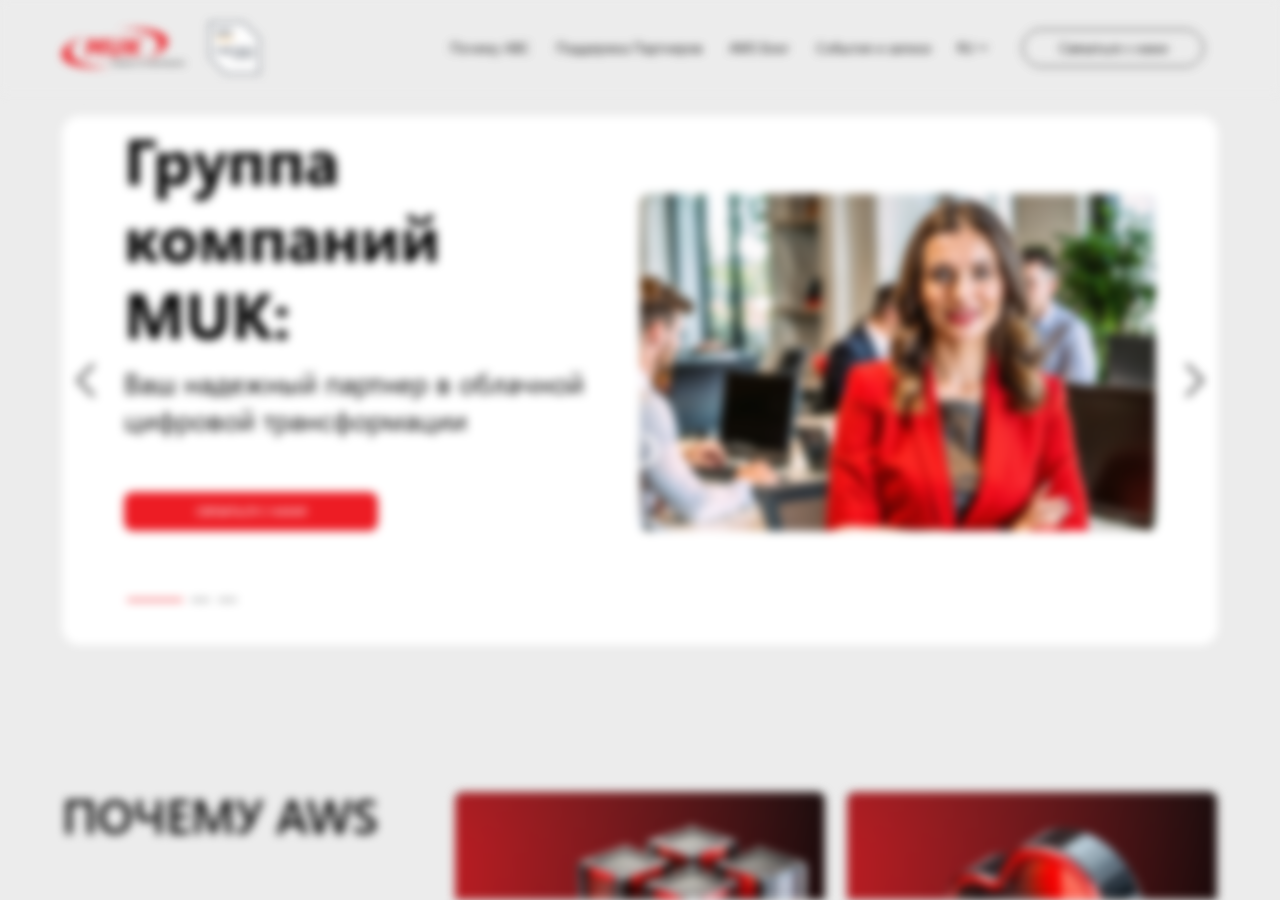
==== commit aaf217c1: "edit email" ====
--- a/ru/index.html
+++ b/ru/index.html
@@ -32,16 +32,16 @@
                     <ul>
                         <li class="header__menu-title mob">Меню</li>
                         <li class="header__menu-item">
-                            <a class="header__link" href="/ru/#aws">Почему АВС</a>
+                            <a class="header__link" href="#aws">Почему АВС</a>
                         </li>
                         <li class="header__menu-item">
-                            <a class="header__link" href="/ru/#program">Поддержка Партнеров</a>
+                            <a class="header__link" href="#program">Поддержка Партнеров</a>
                         </li>
                         <li class="header__menu-item">
-                            <a class="header__link" href="/ru/#news">AWS Блог</a>
+                            <a class="header__link" href="#news">AWS Блог</a>
                         </li>
                         <li class="header__menu-item">
-                            <a class="header__link" href="/ru/#events">События и записи</a>
+                            <a class="header__link" href="#events">События и записи</a>
                         </li>
                         <li class="header__menu-item">
                             <div class="lang__switcher">
@@ -130,7 +130,7 @@
                                     <li class="hero__list-item">Поддержка маркетинга и продаж</li>
                                     <li class="hero__list-item">Техническая поддержка</li>
                                 </ul>
-                                <a class="btn" href="#aws">Больше о партнерской программе</a>
+                                <a class="btn" href="#program">Больше о партнерской программе</a>
                             </div>
                             <img class="hero__img" src="/img/story-img-2.jpg" alt="photo" />
                         </div>
@@ -482,7 +482,7 @@
                     <div class="contact__left">
                         <h3 class="section__title">Свяжитесь с нами</h3>
                         <p class="contact__text">Раскройте весь потенциал AWS вместе с MUK. Станьте нашим партнером сегодня для более яркого и инновационного будущего</p>
-                        <a href="mailto:info@muk.cloud" class="contact__mail">info@muk.cloud</a>
+                        <a href="mailto:int_sales@muk.cloud" class="contact__mail">int_sales@muk.cloud</a>
                     </div>
                     <div></div>
                     <form id="contact-form" class="form">
@@ -522,16 +522,16 @@
                     <nav class="footer__menu">
                         <ul>
                             <li class="footer__menu-item">
-                                <a class="footer__link" href="/ru/#aws">Почему AWS</a>
+                                <a class="footer__link" href="#aws">Почему AWS</a>
                             </li>
                             <li class="footer__menu-item">
-                                <a class="footer__link" href="/ru/#program">Поддержка партнеров</a>
+                                <a class="footer__link" href="#program">Поддержка партнеров</a>
                             </li>
                             <li class="footer__menu-item">
-                                <a class="footer__link" href="/ru/#news">AWS Блог</a>
+                                <a class="footer__link" href="#news">AWS Блог</a>
                             </li>
                             <li class="footer__menu-item">
-                                <a class="footer__link" href="/ru/#events">События и записи</a>
+                                <a class="footer__link" href="#events">События и записи</a>
                             </li>
                         </ul>
                     </nav>
